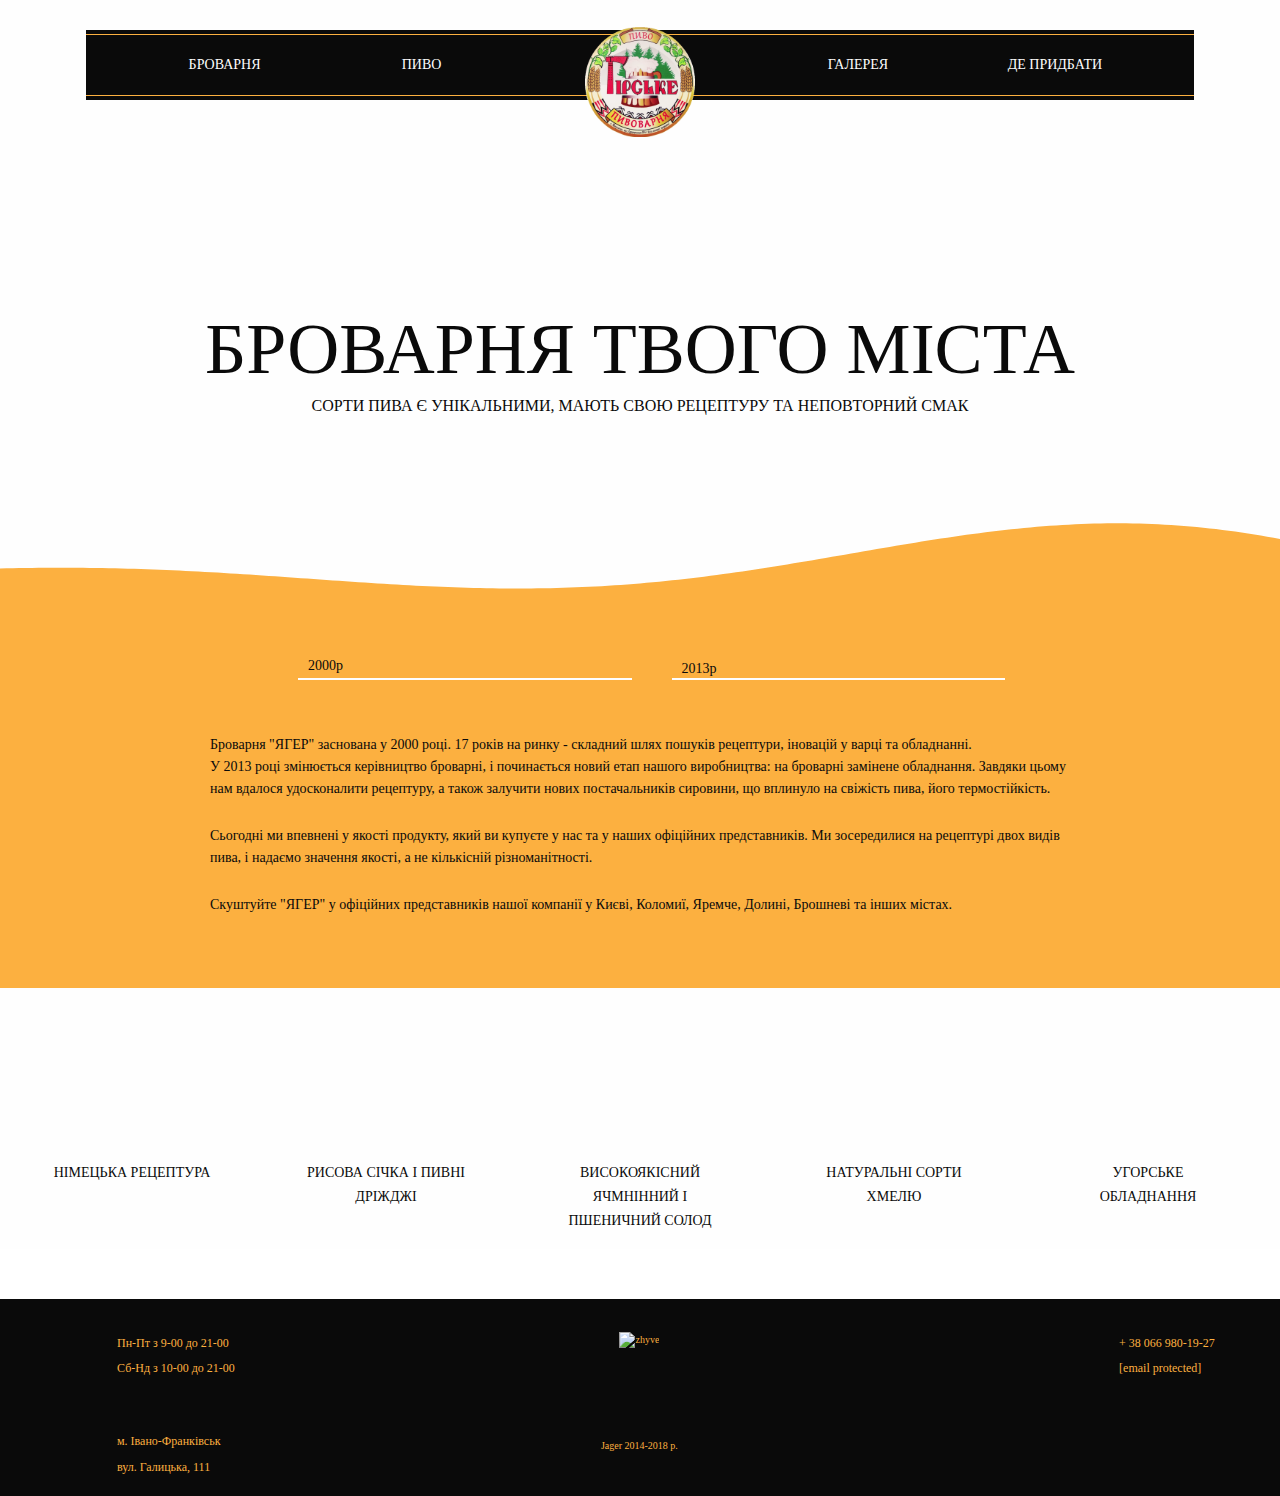
==== about.html @ 56105b65 "Small Updates" ====
<!doctype html>
<html lang="ua" prefix="og: http://ogp.me/ns#" class="no-js">
<head>
    <meta charset="utf-8">
    <meta http-equiv="x-ua-compatible" content="ie=edge">
    <meta name="viewport" content="width=device-width, initial-scale=1">
    <title>Головна - Гірське</title>

    <link rel="canonical" href="http://jager.if.ua/" />
    <meta property="og:locale" content="uk_UA" />
    <meta property="og:type" content="website" />
    <meta property="og:title" content="Головна - Jager - Франківське Живе" />
    <meta property="og:url" content="http://jager.if.ua/" />
    <meta property="og:site_name" content="Jager - Франківське Живе" />
    <meta name="twitter:card" content="summary" />
    <meta name="twitter:title" content="Головна - Jager - Франківське Живе" />

    <link rel='stylesheet' id='sage/css-css'  href='style.css' type='text/css' media='all' />

    <script type='text/javascript' src='jquery.js'></script>
    <script type='text/javascript' src='jquery-migrate.js'></script>
    <link rel='shortlink' href='http://jager.if.ua/' />
</head>
<body class="home page-template-default page">

<header>
    <div class=" main_row row">
        <a href="./index.html"><img class="logo" src="logo.png" alt="logo"></a>
        <div class="header__wrap ">
            <nav>
                <div class="button_block">
                    <div id="nav-toggle" >
                        <span></span>
                    </div>
                </div>
                <div class="left__nav">
                    <ul>
                        <li id="menu-item-22" class="menu-item menu-item-type-post_type menu-item-object-page menu-item-22">
                            <a href="index.html">Броварня</a></li>
                        <li id="menu-item-21" class="menu-item menu-item-type-post_type menu-item-object-page menu-item-21">
                            <a href="./about.html">Пиво</a></li>
                    </ul>
                </div>
                <div class="right__nav">
                    <ul>
                        <li id="menu-item-25" class="menu-item menu-item-type-post_type menu-item-object-page menu-item-25">
                            <a href="./gallery.html">Галерея</a></li>
                        <li id="menu-item-26" class="menu-item menu-item-type-post_type menu-item-object-page menu-item-26">
                            <a href="./contacts.html">Де придбати</a></li>
                    </ul>
                </div>
            </nav>
        </div>
    </div>
</header>

<main class="main">


    <section class="section_about">
        <div class="container_about">

            <div class="plaska">
                <i class="i_plashka_line-left" style="background-image: url(http://jager.if.ua/wp-content/themes/lionline/dist/images/vector/slide3/arrow_longtail.svg);"> </i>
                <i class="i_hop" style="background-image:url(http://jager.if.ua/wp-content/themes/lionline/dist/images/zhyve_black.svg);"></i>
                <i class="i_plashka_line-right" style="background-image: url(http://jager.if.ua/wp-content/themes/lionline/dist/images/vector/slide3/arrow_longtail.svg);"> </i>
            </div>
            <h1 class="title">Броварня твого міста</h1>
            <p class="title_desk">Сорти пива є унікальними, мають свою рецептуру та неповторний смак</p>
        </div>
        <div class="about_jager">

            <div class="bubbles_bg"></div>

            <div id="water_bg">
                <canvas class="waterwave-canvas"></canvas>
            </div>



            <div class="jager_content">
                <div class="timeline">
                    <i class="i_bow"  style="background-image:url(http://jager.if.ua/wp-content/themes/lionline/dist/images/vector/slide3/bow.svg);">
                        <span>2000p</span>
                    </i>
                    <i class="i_barrel"  style="background-image:url(http://jager.if.ua/wp-content/themes/lionline/dist/images/vector/slide3/barrel.svg);">
                        <span>2013p</span>
                    </i>
                    <i class="i_target"  style="background-image:url(http://jager.if.ua/wp-content/themes/lionline/dist/images/vector/slide3/target.svg);"></i>
                </div>
                <p>
                <p>Броварня "ЯГЕР" заснована у 2000 році. 17 років на ринку - складний шлях пошуків рецептури, іновацій у варці та обладнанні.<br />
                    У 2013 році змінюється керівництво броварні, і починається новий етап нашого виробництва: на броварні замінене обладнання. Завдяки цьому нам вдалося удосконалити рецептуру, а також залучити нових постачальників сировини, що вплинуло на свіжість пива, його термостійкість.</p>
                <p>Сьогодні ми впевнені у якості продукту, який ви купуєте у нас та у наших офіційних представників. Ми зосередилися на рецептурі двох видів пива, і надаємо значення якості, а не кількісній різноманітності. </p>
                <p>Скуштуйте "ЯГЕР" у офіційних представників нашої компанії у Києві, Коломиї, Яремче, Долині, Брошневі та інших містах. </p>
                </p>
            </div>

        </div>
        <div class="advantages">
            <div class="advantages_item">
                <i class="i_advantages" style="background-image: url(http://jager.if.ua/wp-content/themes/lionline/dist/images/vector/slide3/german.svg);"></i>
                <p>Німецька рецептура</p>
            </div>
            <div class="advantages_item">
                <i class="i_advantages" style="background-image: url(http://jager.if.ua/wp-content/themes/lionline/dist/images/vector/slide3/rise.svg);"></i>
                <p>Рисова січка і пивні дріжджі</p>
            </div>
            <div class="advantages_item">
                <i class="i_advantages" style="background-image: url(http://jager.if.ua/wp-content/themes/lionline/dist/images/vector/slide3/barley.svg);"></i>
                <p>Високоякісний ячмнінний і пшеничний солод</p>
            </div>
            <div class="advantages_item">
                <i class="i_advantages" style="background-image: url(http://jager.if.ua/wp-content/themes/lionline/dist/images/vector/slide3/hop2.svg);"></i>
                <p>Натуральні сорти хмелю</p>
            </div>
            <div class="advantages_item">
                <i class="i_advantages" style="background-image: url(http://jager.if.ua/wp-content/themes/lionline/dist/images/vector/slide3/jager_eq.svg);"></i>
                <p>Угорське обладнання</p>
            </div>
        </div>

    </section>

    <script>
        (function( $ ) {
            $.fn.waterwave = function( options ) {
                // DEFAULT OPTIONS
                var settings = $.extend({
                    parent : '',
                    color : '#000',
                    direction: 'up',
                    background: ''
                }, options );

                var waterwave = this;

                waterwave.init = function() {
                    var TAU = Math.PI * 2;
                    var density = 1;
                    var speed = 1;
                    var res = 0.005; // percentage of screen per x segment
                    var outerScale = 0.05 / density;
                    var inc = 0;
                    var c = waterwave[0];
                    var ctx = c.getContext('2d');
                    var grad = ctx.createLinearGradient(0, 0, 0, c.height * 4);
                    function onResize() {
                        if(options.direction == 'down') {
                            waterwave.attr({
                                width: jQuery(parent).width() + "px"
                            });
                        }
                        else {
                            waterwave.attr({
                                width: jQuery(waterwave).parent().width() + "px",
                                // height: jQuery(waterwave).parent().height() + "px"
                                height: jQuery('.jager_content').outerHeight() + "px"
                            });
                        }
                    }
                    onResize();
                    setTimeout(function() {
                        loop();
                    }, 500);
                    $(window).resize(onResize);

                    function loop() {
                        inc -= speed;
                        drawWave(options.color);
                        requestAnimationFrame(loop);
                    }


                    function drawBG(patternCanvas, w, h) {
                        var space = ctx.createPattern(patternCanvas, 'repeat');
                        ctx.fillStyle = space;
                        ctx.fillRect(0, 0, w, h);
                    }

                    function drawWave(color) {
                        var w = c.offsetWidth;
                        var h = c.offsetHeight;
                        var cx = w * 0.5;
                        var cy = h * 0.5;
                        ctx.clearRect(0, 0, w, h);
                        var segmentWidth = w * res;
                        if(options.background != '') {
                            var image = new Image();
                            image.src = options.background;
                            image.onload = function() {
                                // create an off-screen canvas
                                var patt = document.createElement('canvas');
                                // set the resized width and height
                                patt.width = w;
                                patt.height = h;
                                patt.getContext('2d').drawImage(this, 0, - 1 * (h / 4), patt.width, patt.height);
                                // pass the resized canvas to your createPattern
                                drawBG(patt, w , h);
                            };
                        }
                        else {
                            ctx.fillStyle = color;
                        }
                        ctx.beginPath();
                        ctx.moveTo(0, cy);
                        for (var i = 0, endi = 1 / res; i <= endi; i++) {
                            var _y = cy + Math.sin((i + inc) * TAU * res * density) * cy * Math.sin(i * TAU * res * density * outerScale);
                            var _x = i * segmentWidth;
                            ctx.lineTo(_x, _y);
                        }
                        if(options.direction == 'down') {
                            ctx.lineTo(w, 0);
                            ctx.lineTo(0, 0);
                        }
                        else {
                            ctx.lineTo(w, h);
                            ctx.lineTo(0, h);
                        }
                        ctx.closePath();
                        ctx.fill();
                    }
                };
                waterwave.init();
                return waterwave;
            };
        }( jQuery ));

        jQuery(".waterwave-canvas").waterwave({
            parent : '',
            color : '#fcb040',
            direction: 'up',
            background: ''
        });

        function bubles(count,container,item) {
            for (var i=0; i<=count; i++) {
                var moveVal = Math.ceil( Math.random()*50 );
                var posVal = Math.ceil( Math.random()*50 );
                var scaleVal = Math.ceil( Math.random()*10 );
                var shakeVal = Math.ceil( Math.random()*5 );
                jQuery("."+ container).append('<div class="move'+moveVal+' pos'+posVal+'"><div class="scale'+scaleVal+'"><div class=" ' + item +' '+ 'shake'+shakeVal+'"></div></div>');
            }
        }


        var items_in_bocal = 30;

        bubles(items_in_bocal,'bubbles_bg','about_buble_1');
        bubles(items_in_bocal,'bubbles_bg','about_buble_2');


    </script>
</main>

<footer>
    <div class="row main_row footer__row ">

        <div class="footer__part footer__part-left">
            <div class="footer__part_item">
                <i class="i_footer" style="background-image: url(http://jager.if.ua/wp-content/themes/lionline/dist/images/vector/footer/time.svg);"></i>
                <ul><li>Пн-Пт з 9-00 до 21-00</li><li>Сб-Нд з 10-00 до 21-00</li></ul>            </div>

            <div class="footer__part_item">
                <i class="i_footer" style="background-image: url(http://jager.if.ua/wp-content/themes/lionline/dist/images/vector/footer/adres.svg);"></i>
                <ul>
                    <ul><li>м. Івано-Франківськ</li><li>вул. Галицька, 111</li></ul>            </ul>
            </div>
        </div>


        <div class="footer__part footer__part-center">
            <ul>
                <li><img src="http://jager.if.ua/wp-content/themes/lionline/dist/images/zhyve.svg" alt="zhyve"></li>
                <li>Jager 2014-2018 р.</li>
            </ul>
        </div>

        <div class="footer__part footer__part-right">
            <div class="footer__part_item">
                <i class="i_footer" style="background-image: url(http://jager.if.ua/wp-content/themes/lionline/dist/images/vector/footer/contact.svg);"></i>
                <ul>
                    <li>+ 38 066 980-19-27</li>
                    <li><a href="/cdn-cgi/l/email-protection" class="__cf_email__" data-cfemail="71130314061403081b1016140331161c10181d5f121e1c">[email&#160;protected]</a></li>
                </ul>
            </div>
            <div class="footer__part_item">
                <ul class="social_list">
                    <!-- <li>
                        <a href="#">
                            <i class="i_social i_youtube" ></i>
                        </a>
                    </li>

                    <li>
                        <a href="#">
                            <i class="i_social i_pinterest"></i>
                        </a>
                    </li>

                    <li>
                        <a href="#">
                            <i class="i_social i_instagram" ></i>
                        </a>
                    </li>
                -->
                    <li>
                        <a href="https://www.facebook.com/jagerif/">
                            <i class="i_social i_facebook" ></i>
                        </a>
                    </li>

                    <!-- <li>
                        <a href="#">
                            <i class="i_social i_twitter"></i>
                        </a>
                    </li> -->
                </ul>
            </div>
        </div>
    </div>
</footer>
<script type='text/javascript' src='script.js'></script></body>
</html>
---- style.css ----
@charset "UTF-8";
.slick-slider {
    -khtml-user-select: none
}

.leaflet-image-layer,
.leaflet-layer,
.leaflet-marker-icon,
.leaflet-marker-shadow,
.leaflet-pane,
.leaflet-pane>canvas,
.leaflet-pane>svg,
.leaflet-tile,
.leaflet-tile-container,header .logo
.leaflet-zoom-box {
    position: absolute;
    left: 0;
    top: 0
}

.leaflet-container {
    overflow: hidden
}

.leaflet-marker-icon,
.leaflet-marker-shadow,
.leaflet-tile {
    -webkit-user-select: none;
    -moz-user-select: none;
    -ms-user-select: none;
    user-select: none;
    -webkit-user-drag: none
}

.leaflet-safari .leaflet-tile {
    image-rendering: -webkit-optimize-contrast
}

.leaflet-safari .leaflet-tile-container {
    width: 1600px;
    height: 1600px;
    -webkit-transform-origin: 0 0
}

.leaflet-marker-icon,
.leaflet-marker-shadow {
    display: block
}

.leaflet-container .leaflet-marker-pane img,
.leaflet-container .leaflet-overlay-pane svg,
.leaflet-container .leaflet-shadow-pane img,
.leaflet-container .leaflet-tile-pane img,
.leaflet-container img.leaflet-image-layer {
    max-width: none!important
}

.leaflet-container.leaflet-touch-zoom {
    -ms-touch-action: pan-x pan-y;
    touch-action: pan-x pan-y
}

.leaflet-container.leaflet-touch-drag {
    -ms-touch-action: pinch-zoom
}

.leaflet-container.leaflet-touch-drag.leaflet-touch-zoom {
    -ms-touch-action: none;
    touch-action: none
}

.leaflet-container {
    -webkit-tap-highlight-color: transparent
}

.leaflet-container a {
    -webkit-tap-highlight-color: rgba(51, 181, 229, .4)
}

.leaflet-tile {
    filter: inherit;
    visibility: hidden
}

.leaflet-tile-loaded {
    visibility: inherit
}

.leaflet-zoom-box {
    width: 0;
    height: 0;
    box-sizing: border-box;
    z-index: 800
}

.leaflet-overlay-pane svg {
    -moz-user-select: none
}

.leaflet-pane {
    z-index: 400
}

.leaflet-tile-pane {
    z-index: 200
}

.leaflet-overlay-pane {
    z-index: 400
}

.leaflet-shadow-pane {
    z-index: 500
}

.leaflet-marker-pane {
    z-index: 600
}

.leaflet-tooltip-pane {
    z-index: 650
}

.leaflet-popup-pane {
    z-index: 700
}

.leaflet-map-pane canvas {
    z-index: 100
}

.leaflet-map-pane svg {
    z-index: 200
}

.leaflet-vml-shape {
    width: 1px;
    height: 1px
}

.lvml {
    behavior: url(#default#VML);
    display: inline-block;
    position: absolute
}

.leaflet-control {
    position: relative;
    z-index: 800;
    pointer-events: visiblePainted;
    pointer-events: auto
}

.leaflet-bottom,
.leaflet-top {
    position: absolute;
    z-index: 1000;
    pointer-events: none
}

.leaflet-top {
    top: 0
}

.leaflet-right {
    right: 0
}

.leaflet-bottom {
    bottom: 0
}

.leaflet-left {
    left: 0
}

.leaflet-control {
    float: left;
    clear: both
}

.leaflet-right .leaflet-control {
    float: right
}

.leaflet-top .leaflet-control {
    margin-top: 10px
}

.leaflet-bottom .leaflet-control {
    margin-bottom: 10px
}

.leaflet-left .leaflet-control {
    margin-left: 10px
}

.leaflet-right .leaflet-control {
    margin-right: 10px
}

.leaflet-fade-anim .leaflet-tile {
    will-change: opacity
}

.leaflet-fade-anim .leaflet-popup {
    opacity: 0;
    transition: opacity .2s linear
}

.leaflet-fade-anim .leaflet-map-pane .leaflet-popup {
    opacity: 1
}

.leaflet-zoom-animated {
    -webkit-transform-origin: 0 0;
    transform-origin: 0 0
}

.leaflet-zoom-anim .leaflet-zoom-animated {
    will-change: transform;
    transition: transform .25s cubic-bezier(0, 0, .25, 1)
}

.leaflet-pan-anim .leaflet-tile,
.leaflet-zoom-anim .leaflet-tile {
    transition: none
}

.leaflet-zoom-anim .leaflet-zoom-hide {
    visibility: hidden
}

.leaflet-interactive {
    cursor: pointer
}

.leaflet-grab {
    cursor: -moz-grab
}

.leaflet-crosshair,
.leaflet-crosshair .leaflet-interactive {
    cursor: crosshair
}

.leaflet-control,
.leaflet-popup-pane {
    cursor: auto
}

.leaflet-dragging .leaflet-grab,
.leaflet-dragging .leaflet-grab .leaflet-interactive,
.leaflet-dragging .leaflet-marker-draggable {
    cursor: move;
    cursor: -moz-grabbing
}

.leaflet-image-layer,
.leaflet-marker-icon,
.leaflet-marker-shadow,
.leaflet-pane>svg path,
.leaflet-tile-container {
    pointer-events: none
}

.leaflet-image-layer.leaflet-interactive,
.leaflet-marker-icon.leaflet-interactive,
.leaflet-pane>svg path.leaflet-interactive {
    pointer-events: visiblePainted;
    pointer-events: auto
}

.leaflet-container {
    background: #ddd;
    outline: 0
}

.leaflet-container a {
    color: #0078a8
}

.leaflet-container a.leaflet-active {
    outline: 2px solid orange
}

.leaflet-zoom-box {
    border: 2px dotted #38f;
    background: hsla(0, 0%, 100%, .5)
}

.leaflet-container {
    font: 12px/1.5 Helvetica Neue, Arial, Helvetica, sans-serif
}

.leaflet-bar {
    box-shadow: 0 1px 5px rgba(0, 0, 0, .65);
    border-radius: 4px
}

.leaflet-bar a,
.leaflet-bar a:hover {
    background-color: #fff;
    border-bottom: 1px solid #ccc;
    width: 26px;
    height: 26px;
    line-height: 26px;
    display: block;
    text-align: center;
    text-decoration: none;
    color: #000
}

.leaflet-bar a,
.leaflet-control-layers-toggle {
    background-position: 50% 50%;
    background-repeat: no-repeat;
    display: block
}

.leaflet-bar a:hover {
    background-color: #f4f4f4
}

.leaflet-bar a:first-child {
    border-top-left-radius: 4px;
    border-top-right-radius: 4px
}

.leaflet-bar a:last-child {
    border-bottom-left-radius: 4px;
    border-bottom-right-radius: 4px;
    border-bottom: none
}

.leaflet-bar a.leaflet-disabled {
    cursor: default;
    background-color: #f4f4f4;
    color: #bbb
}

.leaflet-touch .leaflet-bar a {
    width: 30px;
    height: 30px;
    line-height: 30px
}

.leaflet-touch .leaflet-bar a:first-child {
    border-top-left-radius: 2px;
    border-top-right-radius: 2px
}

.leaflet-touch .leaflet-bar a:last-child {
    border-bottom-left-radius: 2px;
    border-bottom-right-radius: 2px
}

.leaflet-control-zoom-in,
.leaflet-control-zoom-out {
    font: 700 18px Lucida Console, Monaco, monospace;
    text-indent: 1px
}

.leaflet-touch .leaflet-control-zoom-in,
.leaflet-touch .leaflet-control-zoom-out {
    font-size: 22px
}

.leaflet-control-layers {
    box-shadow: 0 1px 5px rgba(0, 0, 0, .4);
    background: #fff;
    border-radius: 5px
}

.leaflet-control-layers-toggle {
    background-image: url(images/layers.png);
    width: 36px;
    height: 36px
}

.leaflet-retina .leaflet-control-layers-toggle {
    background-image: url(images/layers-2x.png);
    background-size: 26px 26px
}

.leaflet-touch .leaflet-control-layers-toggle {
    width: 44px;
    height: 44px
}

.leaflet-control-layers-expanded .leaflet-control-layers-toggle,
.leaflet-control-layers .leaflet-control-layers-list {
    display: none
}

.leaflet-control-layers-expanded .leaflet-control-layers-list {
    display: block;
    position: relative
}

.leaflet-control-layers-expanded {
    padding: 6px 10px 6px 6px;
    color: #333;
    background: #fff
}

.leaflet-control-layers-scrollbar {
    overflow-y: scroll;
    overflow-x: hidden;
    padding-right: 5px
}

.leaflet-control-layers-selector {
    margin-top: 2px;
    position: relative;
    top: 1px
}

.leaflet-control-layers label {
    display: block
}

.leaflet-control-layers-separator {
    height: 0;
    border-top: 1px solid #ddd;
    margin: 5px -10px 5px -6px
}

.leaflet-default-icon-path {
    background-image: url(images/marker-icon.png)
}

.leaflet-container .leaflet-control-attribution {
    background: #fff;
    background: hsla(0, 0%, 100%, .7);
    margin: 0
}

.leaflet-control-attribution,
.leaflet-control-scale-line {
    padding: 0 5px;
    color: #333
}

.leaflet-control-attribution a {
    text-decoration: none
}

.leaflet-control-attribution a:hover {
    text-decoration: underline
}

.leaflet-container .leaflet-control-attribution,
.leaflet-container .leaflet-control-scale {
    font-size: 11px
}

.leaflet-left .leaflet-control-scale {
    margin-left: 5px
}

.leaflet-bottom .leaflet-control-scale {
    margin-bottom: 5px
}

.leaflet-control-scale-line {
    border: 2px solid #777;
    border-top: none;
    line-height: 1.1;
    padding: 2px 5px 1px;
    font-size: 11px;
    white-space: nowrap;
    overflow: hidden;
    box-sizing: border-box;
    background: #fff;
    background: hsla(0, 0%, 100%, .5)
}

.leaflet-control-scale-line:not(:first-child) {
    border-top: 2px solid #777;
    border-bottom: none;
    margin-top: -2px
}

.leaflet-control-scale-line:not(:first-child):not(:last-child) {
    border-bottom: 2px solid #777
}

.leaflet-touch .leaflet-bar,
.leaflet-touch .leaflet-control-attribution,
.leaflet-touch .leaflet-control-layers {
    box-shadow: none
}

.leaflet-touch .leaflet-bar,
.leaflet-touch .leaflet-control-layers {
    border: 2px solid rgba(0, 0, 0, .2);
    background-clip: padding-box
}

.leaflet-popup {
    position: absolute;
    text-align: center;
    margin-bottom: 20px
}

.leaflet-popup-content-wrapper {
    padding: 1px;
    text-align: left;
    border-radius: 12px
}

.leaflet-popup-content {
    margin: 13px 19px;
    line-height: 1.4
}

.leaflet-popup-content p {
    margin: 18px 0
}

.leaflet-popup-tip-container {
    width: 40px;
    height: 20px;
    position: absolute;
    left: 50%;
    margin-left: -20px;
    overflow: hidden;
    pointer-events: none
}

.leaflet-popup-tip {
    width: 17px;
    height: 17px;
    padding: 1px;
    margin: -10px auto 0;
    -webkit-transform: rotate(45deg);
    transform: rotate(45deg)
}

.leaflet-popup-content-wrapper,
.leaflet-popup-tip {
    background: #fff;
    color: #333;
    box-shadow: 0 3px 14px rgba(0, 0, 0, .4)
}

.leaflet-container a.leaflet-popup-close-button {
    position: absolute;
    top: 0;
    right: 0;
    padding: 4px 4px 0 0;
    border: none;
    text-align: center;
    width: 18px;
    height: 14px;
    font: 16px/14px Tahoma, Verdana, sans-serif;
    color: #c3c3c3;
    text-decoration: none;
    font-weight: 700;
    background: transparent
}

.leaflet-container a.leaflet-popup-close-button:hover {
    color: #999
}

.leaflet-popup-scrolled {
    overflow: auto;
    border-bottom: 1px solid #ddd;
    border-top: 1px solid #ddd
}

.leaflet-oldie .leaflet-popup-content-wrapper {
    zoom: 1
}

.leaflet-oldie .leaflet-popup-tip {
    width: 24px;
    margin: 0 auto;
    -ms-filter: "progid:DXImageTransform.Microsoft.Matrix(M11=0.70710678, M12=0.70710678, M21=-0.70710678, M22=0.70710678)";
    filter: progid: DXImageTransform.Microsoft.Matrix(M11=0.70710678, M12=0.70710678, M21=-0.70710678, M22=0.70710678)
}

.leaflet-oldie .leaflet-popup-tip-container {
    margin-top: -1px
}

.leaflet-oldie .leaflet-control-layers,
.leaflet-oldie .leaflet-control-zoom,
.leaflet-oldie .leaflet-popup-content-wrapper,
.leaflet-oldie .leaflet-popup-tip {
    border: 1px solid #999
}

.leaflet-div-icon {
    background: #fff;
    border: 1px solid #666
}

.leaflet-tooltip {
    position: absolute;
    padding: 6px;
    background-color: #fff;
    border: 1px solid #fff;
    border-radius: 3px;
    color: #222;
    white-space: nowrap;
    -webkit-user-select: none;
    -moz-user-select: none;
    -ms-user-select: none;
    user-select: none;
    pointer-events: none;
    box-shadow: 0 1px 3px rgba(0, 0, 0, .4)
}

.leaflet-tooltip.leaflet-clickable {
    cursor: pointer;
    pointer-events: auto
}

.leaflet-tooltip-bottom:before,
.leaflet-tooltip-left:before,
.leaflet-tooltip-right:before,
.leaflet-tooltip-top:before {
    position: absolute;
    pointer-events: none;
    border: 6px solid transparent;
    background: transparent;
    content: ""
}

.leaflet-tooltip-bottom {
    margin-top: 6px
}

.leaflet-tooltip-top {
    margin-top: -6px
}

.leaflet-tooltip-bottom:before,
.leaflet-tooltip-top:before {
    left: 50%;
    margin-left: -6px
}

.leaflet-tooltip-top:before {
    bottom: 0;
    margin-bottom: -12px;
    border-top-color: #fff
}

.leaflet-tooltip-bottom:before {
    top: 0;
    margin-top: -12px;
    margin-left: -6px;
    border-bottom-color: #fff
}

.leaflet-tooltip-left {
    margin-left: -6px
}

.leaflet-tooltip-right {
    margin-left: 6px
}

.leaflet-tooltip-left:before,
.leaflet-tooltip-right:before {
    top: 50%;
    margin-top: -6px
}

.leaflet-tooltip-left:before {
    right: 0;
    margin-right: -12px;
    border-left-color: #fff
}

.leaflet-tooltip-right:before {
    left: 0;
    margin-left: -12px;
    border-right-color: #fff
}

@font-face {
    font-family: BitterRegular;
    font-style: normal;
    font-weight: 400
}

@font-face {
    font-family: BitterBold;
    src: url(../fonts/Bitter-Bold.otf);
    font-style: normal;
    font-weight: 400
}

@font-face {
    font-family: BitterItalic;
    src: url(../fonts/Bitter-italic.otf);
    font-style: normal;
    font-weight: 400
}

@font-face {
    font-family: BitterBoldItalic;
    src: url(../fonts/Bitter-Bolditalic.otf);
    font-style: normal;
    font-weight: 400
}

.slick-slider {
    box-sizing: border-box;
    -webkit-touch-callout: none;
    -webkit-user-select: none;
    -moz-user-select: none;
    -ms-user-select: none;
    user-select: none;
    -ms-touch-action: pan-y;
    touch-action: pan-y;
    -webkit-tap-highlight-color: transparent
}

.slick-list,
.slick-slider {
    position: relative;
    display: block
}

.slick-list {
    overflow: hidden;
    margin: 0;
    padding: 0
}

.slick-list:focus {
    outline: none
}

.slick-list.dragging {
    cursor: pointer;
    cursor: hand
}

.slick-slider .slick-list,
.slick-slider .slick-track {
    -webkit-transform: translateZ(0);
    transform: translateZ(0)
}

.slick-track {
    position: relative;
    left: 0;
    top: 0;
    display: block;
    margin-left: auto;
    margin-right: auto
}

.slick-track:after,
.slick-track:before {
    content: "";
    display: table
}

.slick-track:after {
    clear: both
}

.slick-loading .slick-track {
    visibility: hidden
}

.slick-slide {
    float: left;
    height: 100%;
    min-height: 1px;
    display: none
}

[dir=rtl] .slick-slide {
    float: right
}

.slick-slide img {
    display: block
}

.slick-slide.slick-loading img {
    display: none
}

.slick-slide.dragging img {
    pointer-events: none
}

.slick-initialized .slick-slide {
    display: block
}

.slick-loading .slick-slide {
    visibility: hidden
}

.slick-vertical .slick-slide {
    display: block;
    height: auto;
    border: 1px solid transparent
}

.slick-arrow.slick-hidden {
    display: none
}


/*! normalize.css v3.0.3 | MIT License | github.com/necolas/normalize.css */

html {
    font-family: sans-serif;
    -ms-text-size-adjust: 100%;
    -webkit-text-size-adjust: 100%
}

article,
aside,
details,
figcaption,
figure,
footer,
header,
hgroup,
main,
menu,
nav,
section,
summary {
    display: block
}

audio,
canvas,
progress,
video {
    display: inline-block;
    vertical-align: baseline
}

audio:not([controls]) {
    display: none;
    height: 0
}

[hidden],
template {
    display: none
}

a {
    background-color: transparent
}

a:active,
a:hover {
    outline: 0
}

abbr[title] {
    border-bottom: 1px dotted
}

dfn {
    font-style: italic
}

h1 {
    font-size: 2em;
    margin: .67em 0
}

mark {
    background: #ff0;
    color: #000
}

sub,
sup {
    font-size: 75%;
    line-height: 0;
    position: relative;
    vertical-align: baseline
}

sup {
    top: -.5em
}

sub {
    bottom: -.25em
}

img {
    border: 0
}

svg:not(:root) {
    overflow: hidden
}

figure {
    margin: 1em 40px
}

hr {
    box-sizing: content-box
}

pre {
    overflow: auto
}

code,
kbd,
pre,
samp {
    font-family: monospace, monospace;
    font-size: 1em
}

button,
input,
optgroup,
select,
textarea {
    color: inherit;
    font: inherit;
    margin: 0
}

button {
    overflow: visible
}

button,
select {
    text-transform: none
}

button,
html input[type=button],
input[type=reset],
input[type=submit] {
    -webkit-appearance: button;
    cursor: pointer
}

button[disabled],
html input[disabled] {
    cursor: not-allowed
}

button::-moz-focus-inner,
input::-moz-focus-inner {
    border: 0;
    padding: 0
}

input {
    line-height: normal
}

input[type=checkbox],
input[type=radio] {
    box-sizing: border-box;
    padding: 0
}

input[type=number]::-webkit-inner-spin-button,
input[type=number]::-webkit-outer-spin-button {
    height: auto
}

input[type=search] {
    -webkit-appearance: textfield;
    box-sizing: content-box
}

input[type=search]::-webkit-search-cancel-button,
input[type=search]::-webkit-search-decoration {
    -webkit-appearance: none
}

legend {
    border: 0;
    padding: 0
}

textarea {
    overflow: auto
}

optgroup {
    font-weight: 700
}

table {
    border-collapse: collapse;
    border-spacing: 0
}

td,
th {
    padding: 0
}

.foundation-mq {
    font-family: "small=0em&medium=40em&large=64em&xlarge=75em&xxlarge=90em"
}

html {
    font-size: 100%;
    box-sizing: border-box
}

*,
:after,
:before {
    box-sizing: inherit
}

body {
    padding: 0;
    margin: 0;
    font-family: Helvetica Neue, Helvetica, Roboto, Arial, sans-serif;
    font-weight: 400;
    line-height: 1.5;
    color: #000;
    background: #fff;
    -webkit-font-smoothing: antialiased;
    -moz-osx-font-smoothing: grayscale
}

img {
    max-width: 100%;
    height: auto;
    -ms-interpolation-mode: bicubic;
    display: inline-block;
    vertical-align: middle
}

textarea {
    height: auto;
    min-height: 50px;
    border-radius: 0
}

select {
    width: 100%
}

#map_canvas embed,
#map_canvas img,
#map_canvas object,
.map_canvas embed,
.map_canvas img,
.map_canvas object,
.mqa-display embed,
.mqa-display img,
.mqa-display object {
    max-width: none!important
}

button {
    -webkit-appearance: none;
    -moz-appearance: none;
    background: transparent;
    padding: 0;
    border: 0;
    border-radius: 0;
    line-height: 1
}

[data-whatinput=mouse] button {
    outline: 0
}

.is-visible {
    display: block!important
}

.is-hidden {
    display: none!important
}

.row {
    max-width: 75rem;
    margin-left: auto;
    margin-right: auto
}

.row:after,
.row:before {
    content: " ";
    display: table
}

.row:after {
    clear: both
}

.row.collapse>.column,
.row.collapse>.columns {
    padding-left: 0;
    padding-right: 0
}

.row .row {
    max-width: none;
    margin-left: -.625rem;
    margin-right: -.625rem
}

@media screen and (min-width:40em) {
    .row .row {
        margin-left: -.9375rem;
        margin-right: -.9375rem
    }
}

.row .row.collapse {
    margin-left: 0;
    margin-right: 0
}

.row.expanded {
    max-width: none
}

.row.expanded .row {
    margin-left: auto;
    margin-right: auto
}

.column,
.columns {
    width: 100%;
    float: left;
    padding-left: .625rem;
    padding-right: .625rem
}

@media screen and (min-width:40em) {
    .column,
    .columns {
        padding-left: .9375rem;
        padding-right: .9375rem
    }
}

.column:last-child:not(:first-child),
.columns:last-child:not(:first-child) {
    float: right
}

.column.end:last-child:last-child,
.end.columns:last-child:last-child {
    float: left
}

.column.row.row,
.row.row.columns {
    float: none
}

.row .column.row.row,
.row .row.row.columns {
    padding-left: 0;
    padding-right: 0;
    margin-left: 0;
    margin-right: 0
}

.small-1 {
    width: 8.3333333333%
}

.small-push-1 {
    position: relative;
    left: 8.3333333333%
}

.small-pull-1 {
    position: relative;
    left: -8.3333333333%
}

.small-offset-0 {
    margin-left: 0
}

.small-2 {
    width: 16.6666666667%
}

.small-push-2 {
    position: relative;
    left: 16.6666666667%
}

.small-pull-2 {
    position: relative;
    left: -16.6666666667%
}

.small-offset-1 {
    margin-left: 8.3333333333%
}

.small-3 {
    width: 25%
}

.small-push-3 {
    position: relative;
    left: 25%
}

.small-pull-3 {
    position: relative;
    left: -25%
}

.small-offset-2 {
    margin-left: 16.6666666667%
}

.small-4 {
    width: 33.3333333333%
}

.small-push-4 {
    position: relative;
    left: 33.3333333333%
}

.small-pull-4 {
    position: relative;
    left: -33.3333333333%
}

.small-offset-3 {
    margin-left: 25%
}

.small-5 {
    width: 41.6666666667%
}

.small-push-5 {
    position: relative;
    left: 41.6666666667%
}

.small-pull-5 {
    position: relative;
    left: -41.6666666667%
}

.small-offset-4 {
    margin-left: 33.3333333333%
}

.small-6 {
    width: 50%
}

.small-push-6 {
    position: relative;
    left: 50%
}

.small-pull-6 {
    position: relative;
    left: -50%
}

.small-offset-5 {
    margin-left: 41.6666666667%
}

.small-7 {
    width: 58.3333333333%
}

.small-push-7 {
    position: relative;
    left: 58.3333333333%
}

.small-pull-7 {
    position: relative;
    left: -58.3333333333%
}

.small-offset-6 {
    margin-left: 50%
}

.small-8 {
    width: 66.6666666667%
}

.small-push-8 {
    position: relative;
    left: 66.6666666667%
}

.small-pull-8 {
    position: relative;
    left: -66.6666666667%
}

.small-offset-7 {
    margin-left: 58.3333333333%
}

.small-9 {
    width: 75%
}

.small-push-9 {
    position: relative;
    left: 75%
}

.small-pull-9 {
    position: relative;
    left: -75%
}

.small-offset-8 {
    margin-left: 66.6666666667%
}

.small-10 {
    width: 83.3333333333%
}

.small-push-10 {
    position: relative;
    left: 83.3333333333%
}

.small-pull-10 {
    position: relative;
    left: -83.3333333333%
}

.small-offset-9 {
    margin-left: 75%
}

.small-11 {
    width: 91.6666666667%
}

.small-push-11 {
    position: relative;
    left: 91.6666666667%
}

.small-pull-11 {
    position: relative;
    left: -91.6666666667%
}

.small-offset-10 {
    margin-left: 83.3333333333%
}

.small-12 {
    width: 100%
}

.small-offset-11 {
    margin-left: 91.6666666667%
}

.small-up-1>.column,
.small-up-1>.columns {
    width: 100%;
    float: left
}

.small-up-1>.column:nth-of-type(1n),
.small-up-1>.columns:nth-of-type(1n) {
    clear: none
}

.small-up-1>.column:nth-of-type(1n+1),
.small-up-1>.columns:nth-of-type(1n+1) {
    clear: both
}

.small-up-1>.column:last-child,
.small-up-1>.columns:last-child {
    float: left
}

.small-up-2>.column,
.small-up-2>.columns {
    width: 50%;
    float: left
}

.small-up-2>.column:nth-of-type(1n),
.small-up-2>.columns:nth-of-type(1n) {
    clear: none
}

.small-up-2>.column:nth-of-type(odd),
.small-up-2>.columns:nth-of-type(odd) {
    clear: both
}

.small-up-2>.column:last-child,
.small-up-2>.columns:last-child {
    float: left
}

.small-up-3>.column,
.small-up-3>.columns {
    width: 33.3333333333%;
    float: left
}

.small-up-3>.column:nth-of-type(1n),
.small-up-3>.columns:nth-of-type(1n) {
    clear: none
}

.small-up-3>.column:nth-of-type(3n+1),
.small-up-3>.columns:nth-of-type(3n+1) {
    clear: both
}

.small-up-3>.column:last-child,
.small-up-3>.columns:last-child {
    float: left
}

.small-up-4>.column,
.small-up-4>.columns {
    width: 25%;
    float: left
}

.small-up-4>.column:nth-of-type(1n),
.small-up-4>.columns:nth-of-type(1n) {
    clear: none
}

.small-up-4>.column:nth-of-type(4n+1),
.small-up-4>.columns:nth-of-type(4n+1) {
    clear: both
}

.small-up-4>.column:last-child,
.small-up-4>.columns:last-child {
    float: left
}

.small-up-5>.column,
.small-up-5>.columns {
    width: 20%;
    float: left
}

.small-up-5>.column:nth-of-type(1n),
.small-up-5>.columns:nth-of-type(1n) {
    clear: none
}

.small-up-5>.column:nth-of-type(5n+1),
.small-up-5>.columns:nth-of-type(5n+1) {
    clear: both
}

.small-up-5>.column:last-child,
.small-up-5>.columns:last-child {
    float: left
}

.small-up-6>.column,
.small-up-6>.columns {
    width: 16.6666666667%;
    float: left
}

.small-up-6>.column:nth-of-type(1n),
.small-up-6>.columns:nth-of-type(1n) {
    clear: none
}

.small-up-6>.column:nth-of-type(6n+1),
.small-up-6>.columns:nth-of-type(6n+1) {
    clear: both
}

.small-up-6>.column:last-child,
.small-up-6>.columns:last-child {
    float: left
}

.small-up-7>.column,
.small-up-7>.columns {
    width: 14.2857142857%;
    float: left
}

.small-up-7>.column:nth-of-type(1n),
.small-up-7>.columns:nth-of-type(1n) {
    clear: none
}

.small-up-7>.column:nth-of-type(7n+1),
.small-up-7>.columns:nth-of-type(7n+1) {
    clear: both
}

.small-up-7>.column:last-child,
.small-up-7>.columns:last-child {
    float: left
}

.small-up-8>.column,
.small-up-8>.columns {
    width: 12.5%;
    float: left
}

.small-up-8>.column:nth-of-type(1n),
.small-up-8>.columns:nth-of-type(1n) {
    clear: none
}

.small-up-8>.column:nth-of-type(8n+1),
.small-up-8>.columns:nth-of-type(8n+1) {
    clear: both
}

.small-up-8>.column:last-child,
.small-up-8>.columns:last-child {
    float: left
}

.small-collapse>.column,
.small-collapse>.columns {
    padding-left: 0;
    padding-right: 0
}

.expanded.row .small-collapse.row,
.small-collapse .row {
    margin-left: 0;
    margin-right: 0
}

.small-uncollapse>.column,
.small-uncollapse>.columns {
    padding-left: .625rem;
    padding-right: .625rem
}

.small-centered {
    float: none;
    margin-left: auto;
    margin-right: auto
}

.small-pull-0,
.small-push-0,
.small-uncentered {
    position: static;
    margin-left: 0;
    margin-right: 0;
    float: left
}

@media screen and (min-width:40em) {
    .medium-1 {
        width: 8.3333333333%
    }
    .medium-push-1 {
        position: relative;
        left: 8.3333333333%
    }
    .medium-pull-1 {
        position: relative;
        left: -8.3333333333%
    }
    .medium-offset-0 {
        margin-left: 0
    }
    .medium-2 {
        width: 16.6666666667%
    }
    .medium-push-2 {
        position: relative;
        left: 16.6666666667%
    }
    .medium-pull-2 {
        position: relative;
        left: -16.6666666667%
    }
    .medium-offset-1 {
        margin-left: 8.3333333333%
    }
    .medium-3 {
        width: 25%
    }
    .medium-push-3 {
        position: relative;
        left: 25%
    }
    .medium-pull-3 {
        position: relative;
        left: -25%
    }
    .medium-offset-2 {
        margin-left: 16.6666666667%
    }
    .medium-4 {
        width: 33.3333333333%
    }
    .medium-push-4 {
        position: relative;
        left: 33.3333333333%
    }
    .medium-pull-4 {
        position: relative;
        left: -33.3333333333%
    }
    .medium-offset-3 {
        margin-left: 25%
    }
    .medium-5 {
        width: 41.6666666667%
    }
    .medium-push-5 {
        position: relative;
        left: 41.6666666667%
    }
    .medium-pull-5 {
        position: relative;
        left: -41.6666666667%
    }
    .medium-offset-4 {
        margin-left: 33.3333333333%
    }
    .medium-6 {
        width: 50%
    }
    .medium-push-6 {
        position: relative;
        left: 50%
    }
    .medium-pull-6 {
        position: relative;
        left: -50%
    }
    .medium-offset-5 {
        margin-left: 41.6666666667%
    }
    .medium-7 {
        width: 58.3333333333%
    }
    .medium-push-7 {
        position: relative;
        left: 58.3333333333%
    }
    .medium-pull-7 {
        position: relative;
        left: -58.3333333333%
    }
    .medium-offset-6 {
        margin-left: 50%
    }
    .medium-8 {
        width: 66.6666666667%
    }
    .medium-push-8 {
        position: relative;
        left: 66.6666666667%
    }
    .medium-pull-8 {
        position: relative;
        left: -66.6666666667%
    }
    .medium-offset-7 {
        margin-left: 58.3333333333%
    }
    .medium-9 {
        width: 75%
    }
    .medium-push-9 {
        position: relative;
        left: 75%
    }
    .medium-pull-9 {
        position: relative;
        left: -75%
    }
    .medium-offset-8 {
        margin-left: 66.6666666667%
    }
    .medium-10 {
        width: 83.3333333333%
    }
    .medium-push-10 {
        position: relative;
        left: 83.3333333333%
    }
    .medium-pull-10 {
        position: relative;
        left: -83.3333333333%
    }
    .medium-offset-9 {
        margin-left: 75%
    }
    .medium-11 {
        width: 91.6666666667%
    }
    .medium-push-11 {
        position: relative;
        left: 91.6666666667%
    }
    .medium-pull-11 {
        position: relative;
        left: -91.6666666667%
    }
    .medium-offset-10 {
        margin-left: 83.3333333333%
    }
    .medium-12 {
        width: 100%
    }
    .medium-offset-11 {
        margin-left: 91.6666666667%
    }
    .medium-up-1>.column,
    .medium-up-1>.columns {
        width: 100%;
        float: left
    }
    .medium-up-1>.column:nth-of-type(1n),
    .medium-up-1>.columns:nth-of-type(1n) {
        clear: none
    }
    .medium-up-1>.column:nth-of-type(1n+1),
    .medium-up-1>.columns:nth-of-type(1n+1) {
        clear: both
    }
    .medium-up-1>.column:last-child,
    .medium-up-1>.columns:last-child {
        float: left
    }
    .medium-up-2>.column,
    .medium-up-2>.columns {
        width: 50%;
        float: left
    }
    .medium-up-2>.column:nth-of-type(1n),
    .medium-up-2>.columns:nth-of-type(1n) {
        clear: none
    }
    .medium-up-2>.column:nth-of-type(odd),
    .medium-up-2>.columns:nth-of-type(odd) {
        clear: both
    }
    .medium-up-2>.column:last-child,
    .medium-up-2>.columns:last-child {
        float: left
    }
    .medium-up-3>.column,
    .medium-up-3>.columns {
        width: 33.3333333333%;
        float: left
    }
    .medium-up-3>.column:nth-of-type(1n),
    .medium-up-3>.columns:nth-of-type(1n) {
        clear: none
    }
    .medium-up-3>.column:nth-of-type(3n+1),
    .medium-up-3>.columns:nth-of-type(3n+1) {
        clear: both
    }
    .medium-up-3>.column:last-child,
    .medium-up-3>.columns:last-child {
        float: left
    }
    .medium-up-4>.column,
    .medium-up-4>.columns {
        width: 25%;
        float: left
    }
    .medium-up-4>.column:nth-of-type(1n),
    .medium-up-4>.columns:nth-of-type(1n) {
        clear: none
    }
    .medium-up-4>.column:nth-of-type(4n+1),
    .medium-up-4>.columns:nth-of-type(4n+1) {
        clear: both
    }
    .medium-up-4>.column:last-child,
    .medium-up-4>.columns:last-child {
        float: left
    }
    .medium-up-5>.column,
    .medium-up-5>.columns {
        width: 20%;
        float: left
    }
    .medium-up-5>.column:nth-of-type(1n),
    .medium-up-5>.columns:nth-of-type(1n) {
        clear: none
    }
    .medium-up-5>.column:nth-of-type(5n+1),
    .medium-up-5>.columns:nth-of-type(5n+1) {
        clear: both
    }
    .medium-up-5>.column:last-child,
    .medium-up-5>.columns:last-child {
        float: left
    }
    .medium-up-6>.column,
    .medium-up-6>.columns {
        width: 16.6666666667%;
        float: left
    }
    .medium-up-6>.column:nth-of-type(1n),
    .medium-up-6>.columns:nth-of-type(1n) {
        clear: none
    }
    .medium-up-6>.column:nth-of-type(6n+1),
    .medium-up-6>.columns:nth-of-type(6n+1) {
        clear: both
    }
    .medium-up-6>.column:last-child,
    .medium-up-6>.columns:last-child {
        float: left
    }
    .medium-up-7>.column,
    .medium-up-7>.columns {
        width: 14.2857142857%;
        float: left
    }
    .medium-up-7>.column:nth-of-type(1n),
    .medium-up-7>.columns:nth-of-type(1n) {
        clear: none
    }
    .medium-up-7>.column:nth-of-type(7n+1),
    .medium-up-7>.columns:nth-of-type(7n+1) {
        clear: both
    }
    .medium-up-7>.column:last-child,
    .medium-up-7>.columns:last-child {
        float: left
    }
    .medium-up-8>.column,
    .medium-up-8>.columns {
        width: 12.5%;
        float: left
    }
    .medium-up-8>.column:nth-of-type(1n),
    .medium-up-8>.columns:nth-of-type(1n) {
        clear: none
    }
    .medium-up-8>.column:nth-of-type(8n+1),
    .medium-up-8>.columns:nth-of-type(8n+1) {
        clear: both
    }
    .medium-up-8>.column:last-child,
    .medium-up-8>.columns:last-child {
        float: left
    }
    .medium-collapse>.column,
    .medium-collapse>.columns {
        padding-left: 0;
        padding-right: 0
    }
    .expanded.row .medium-collapse.row,
    .medium-collapse .row {
        margin-left: 0;
        margin-right: 0
    }
    .medium-uncollapse>.column,
    .medium-uncollapse>.columns {
        padding-left: .9375rem;
        padding-right: .9375rem
    }
    .medium-centered {
        float: none;
        margin-left: auto;
        margin-right: auto
    }
    .medium-pull-0,
    .medium-push-0,
    .medium-uncentered {
        position: static;
        margin-left: 0;
        margin-right: 0;
        float: left
    }
}

@media screen and (min-width:64em) {
    .large-1 {
        width: 8.3333333333%
    }
    .large-push-1 {
        position: relative;
        left: 8.3333333333%
    }
    .large-pull-1 {
        position: relative;
        left: -8.3333333333%
    }
    .large-offset-0 {
        margin-left: 0
    }
    .large-2 {
        width: 16.6666666667%
    }
    .large-push-2 {
        position: relative;
        left: 16.6666666667%
    }
    .large-pull-2 {
        position: relative;
        left: -16.6666666667%
    }
    .large-offset-1 {
        margin-left: 8.3333333333%
    }
    .large-3 {
        width: 25%
    }
    .large-push-3 {
        position: relative;
        left: 25%
    }
    .large-pull-3 {
        position: relative;
        left: -25%
    }
    .large-offset-2 {
        margin-left: 16.6666666667%
    }
    .large-4 {
        width: 33.3333333333%
    }
    .large-push-4 {
        position: relative;
        left: 33.3333333333%
    }
    .large-pull-4 {
        position: relative;
        left: -33.3333333333%
    }
    .large-offset-3 {
        margin-left: 25%
    }
    .large-5 {
        width: 41.6666666667%
    }
    .large-push-5 {
        position: relative;
        left: 41.6666666667%
    }
    .large-pull-5 {
        position: relative;
        left: -41.6666666667%
    }
    .large-offset-4 {
        margin-left: 33.3333333333%
    }
    .large-6 {
        width: 50%
    }
    .large-push-6 {
        position: relative;
        left: 50%
    }
    .large-pull-6 {
        position: relative;
        left: -50%
    }
    .large-offset-5 {
        margin-left: 41.6666666667%
    }
    .large-7 {
        width: 58.3333333333%
    }
    .large-push-7 {
        position: relative;
        left: 58.3333333333%
    }
    .large-pull-7 {
        position: relative;
        left: -58.3333333333%
    }
    .large-offset-6 {
        margin-left: 50%
    }
    .large-8 {
        width: 66.6666666667%
    }
    .large-push-8 {
        position: relative;
        left: 66.6666666667%
    }
    .large-pull-8 {
        position: relative;
        left: -66.6666666667%
    }
    .large-offset-7 {
        margin-left: 58.3333333333%
    }
    .large-9 {
        width: 75%
    }
    .large-push-9 {
        position: relative;
        left: 75%
    }
    .large-pull-9 {
        position: relative;
        left: -75%
    }
    .large-offset-8 {
        margin-left: 66.6666666667%
    }
    .large-10 {
        width: 83.3333333333%
    }
    .large-push-10 {
        position: relative;
        left: 83.3333333333%
    }
    .large-pull-10 {
        position: relative;
        left: -83.3333333333%
    }
    .large-offset-9 {
        margin-left: 75%
    }
    .large-11 {
        width: 91.6666666667%
    }
    .large-push-11 {
        position: relative;
        left: 91.6666666667%
    }
    .large-pull-11 {
        position: relative;
        left: -91.6666666667%
    }
    .large-offset-10 {
        margin-left: 83.3333333333%
    }
    .large-12 {
        width: 100%
    }
    .large-offset-11 {
        margin-left: 91.6666666667%
    }
    .large-up-1>.column,
    .large-up-1>.columns {
        width: 100%;
        float: left
    }
    .large-up-1>.column:nth-of-type(1n),
    .large-up-1>.columns:nth-of-type(1n) {
        clear: none
    }
    .large-up-1>.column:nth-of-type(1n+1),
    .large-up-1>.columns:nth-of-type(1n+1) {
        clear: both
    }
    .large-up-1>.column:last-child,
    .large-up-1>.columns:last-child {
        float: left
    }
    .large-up-2>.column,
    .large-up-2>.columns {
        width: 50%;
        float: left
    }
    .large-up-2>.column:nth-of-type(1n),
    .large-up-2>.columns:nth-of-type(1n) {
        clear: none
    }
    .large-up-2>.column:nth-of-type(odd),
    .large-up-2>.columns:nth-of-type(odd) {
        clear: both
    }
    .large-up-2>.column:last-child,
    .large-up-2>.columns:last-child {
        float: left
    }
    .large-up-3>.column,
    .large-up-3>.columns {
        width: 33.3333333333%;
        float: left
    }
    .large-up-3>.column:nth-of-type(1n),
    .large-up-3>.columns:nth-of-type(1n) {
        clear: none
    }
    .large-up-3>.column:nth-of-type(3n+1),
    .large-up-3>.columns:nth-of-type(3n+1) {
        clear: both
    }
    .large-up-3>.column:last-child,
    .large-up-3>.columns:last-child {
        float: left
    }
    .large-up-4>.column,
    .large-up-4>.columns {
        width: 25%;
        float: left
    }
    .large-up-4>.column:nth-of-type(1n),
    .large-up-4>.columns:nth-of-type(1n) {
        clear: none
    }
    .large-up-4>.column:nth-of-type(4n+1),
    .large-up-4>.columns:nth-of-type(4n+1) {
        clear: both
    }
    .large-up-4>.column:last-child,
    .large-up-4>.columns:last-child {
        float: left
    }
    .large-up-5>.column,
    .large-up-5>.columns {
        width: 20%;
        float: left
    }
    .large-up-5>.column:nth-of-type(1n),
    .large-up-5>.columns:nth-of-type(1n) {
        clear: none
    }
    .large-up-5>.column:nth-of-type(5n+1),
    .large-up-5>.columns:nth-of-type(5n+1) {
        clear: both
    }
    .large-up-5>.column:last-child,
    .large-up-5>.columns:last-child {
        float: left
    }
    .large-up-6>.column,
    .large-up-6>.columns {
        width: 16.6666666667%;
        float: left
    }
    .large-up-6>.column:nth-of-type(1n),
    .large-up-6>.columns:nth-of-type(1n) {
        clear: none
    }
    .large-up-6>.column:nth-of-type(6n+1),
    .large-up-6>.columns:nth-of-type(6n+1) {
        clear: both
    }
    .large-up-6>.column:last-child,
    .large-up-6>.columns:last-child {
        float: left
    }
    .large-up-7>.column,
    .large-up-7>.columns {
        width: 14.2857142857%;
        float: left
    }
    .large-up-7>.column:nth-of-type(1n),
    .large-up-7>.columns:nth-of-type(1n) {
        clear: none
    }
    .large-up-7>.column:nth-of-type(7n+1),
    .large-up-7>.columns:nth-of-type(7n+1) {
        clear: both
    }
    .large-up-7>.column:last-child,
    .large-up-7>.columns:last-child {
        float: left
    }
    .large-up-8>.column,
    .large-up-8>.columns {
        width: 12.5%;
        float: left
    }
    .large-up-8>.column:nth-of-type(1n),
    .large-up-8>.columns:nth-of-type(1n) {
        clear: none
    }
    .large-up-8>.column:nth-of-type(8n+1),
    .large-up-8>.columns:nth-of-type(8n+1) {
        clear: both
    }
    .large-up-8>.column:last-child,
    .large-up-8>.columns:last-child {
        float: left
    }
    .large-collapse>.column,
    .large-collapse>.columns {
        padding-left: 0;
        padding-right: 0
    }
    .expanded.row .large-collapse.row,
    .large-collapse .row {
        margin-left: 0;
        margin-right: 0
    }
    .large-uncollapse>.column,
    .large-uncollapse>.columns {
        padding-left: .9375rem;
        padding-right: .9375rem
    }
    .large-centered {
        float: none;
        margin-left: auto;
        margin-right: auto
    }
    .large-pull-0,
    .large-push-0,
    .large-uncentered {
        position: static;
        margin-left: 0;
        margin-right: 0;
        float: left
    }
}

blockquote,
dd,
div,
dl,
dt,
form,
h1,
h2,
h3,
h4,
h5,
h6,
li,
ol,
p,
pre,
td,
th,
ul {
    margin: 0;
    padding: 0
}

p {
    font-size: inherit;
    line-height: 1.6;
    margin-bottom: 1rem;
    text-rendering: optimizeLegibility
}

em,
i {
    font-style: italic
}

b,
em,
i,
strong {
    line-height: inherit
}

b,
strong {
    font-weight: 700
}

small {
    font-size: 80%;
    line-height: inherit
}

h1,
h2,
h3,
h4,
h5,
h6 {
    font-family: Helvetica Neue, Helvetica, Roboto, Arial, sans-serif;
    font-weight: 400;
    font-style: normal;
    color: inherit;
    text-rendering: optimizeLegibility;
    margin-top: 0;
    margin-bottom: .5rem;
    line-height: 1.4
}

h1 small,
h2 small,
h3 small,
h4 small,
h5 small,
h6 small {
    color: #cacaca;
    line-height: 0
}

h1 {
    font-size: 1.5rem
}

h2 {
    font-size: 1.25rem
}

h3 {
    font-size: 1.1875rem
}

h4 {
    font-size: 1.125rem
}

h5 {
    font-size: 1.0625rem
}

h6 {
    font-size: 1rem
}

@media screen and (min-width:40em) {
    h1 {
        font-size: 3rem
    }
    h2 {
        font-size: 2.5rem
    }
    h3 {
        font-size: 1.9375rem
    }
    h4 {
        font-size: 1.5625rem
    }
    h5 {
        font-size: 1.25rem
    }
    h6 {
        font-size: 1rem
    }
}

a {
    color: #2199e8;
    line-height: inherit;
    cursor: pointer
}

a:focus,
a:hover {
    color: #1585cf
}

a img {
    border: 0
}

hr {
    max-width: 75rem;
    height: 0;
    border-right: 0;
    border-top: 0;
    border-bottom: 1px solid #cacaca;
    border-left: 0;
    margin: 1.25rem auto;
    clear: both
}

dl,
ol,
ul {
    line-height: 1.6;
    margin-bottom: 1rem;
    list-style-position: outside
}

li {
    font-size: inherit
}

ul {
    list-style-type: disc
}

ol,
ul {
    margin-left: 1.25rem
}

ol ol,
ol ul,
ul ol,
ul ul {
    margin-left: 1.25rem;
    margin-bottom: 0
}

dl {
    margin-bottom: 1rem
}

dl dt {
    margin-bottom: .3rem;
    font-weight: 700
}

blockquote {
    margin: 0 0 1rem;
    padding: .5625rem 1.25rem 0 1.1875rem;
    border-left: 1px solid #cacaca
}

blockquote,
blockquote p {
    line-height: 1.6;
    color: #8a8a8a
}

cite {
    display: block;
    font-size: .8125rem;
    color: #8a8a8a
}

cite:before {
    content: "\2014 \0020"
}

abbr {
    color: #000;
    cursor: help;
    border-bottom: 1px dotted #000
}

code {
    font-weight: 400;
    border: 1px solid #cacaca;
    padding: .125rem .3125rem .0625rem
}

code,
kbd {
    font-family: Consolas, Liberation Mono, Courier, monospace;
    color: #000;
    background-color: #e6e6e6
}

kbd {
    padding: .125rem .25rem 0;
    margin: 0
}

.subheader {
    margin-top: .2rem;
    margin-bottom: .5rem;
    font-weight: 400;
    line-height: 1.4;
    color: #8a8a8a
}

.lead {
    font-size: 125%;
    line-height: 1.6
}

.stat {
    font-size: 2.5rem;
    line-height: 1
}

p+.stat {
    margin-top: -1rem
}

.no-bullet {
    margin-left: 0;
    list-style: none
}

.text-left {
    text-align: left
}

.text-right {
    text-align: right
}

.text-center {
    text-align: center
}

.text-justify {
    text-align: justify
}

@media screen and (min-width:40em) {
    .medium-text-left {
        text-align: left
    }
    .medium-text-right {
        text-align: right
    }
    .medium-text-center {
        text-align: center
    }
    .medium-text-justify {
        text-align: justify
    }
}

@media screen and (min-width:64em) {
    .large-text-left {
        text-align: left
    }
    .large-text-right {
        text-align: right
    }
    .large-text-center {
        text-align: center
    }
    .large-text-justify {
        text-align: justify
    }
}

.show-for-print {
    display: none!important
}

@media print {
    * {
        background: transparent!important;
        color: #000!important;
        box-shadow: none!important;
        text-shadow: none!important
    }
    .show-for-print {
        display: block!important
    }
    .hide-for-print {
        display: none!important
    }
    table.show-for-print {
        display: table!important
    }
    thead.show-for-print {
        display: table-header-group!important
    }
    tbody.show-for-print {
        display: table-row-group!important
    }
    tr.show-for-print {
        display: table-row!important
    }
    td.show-for-print,
    th.show-for-print {
        display: table-cell!important
    }
    a,
    a:visited {
        text-decoration: underline
    }
    a[href]:after {
        content: " (" attr(href) ")"
    }
    .ir a:after,
    a[href^="#"]:after,
    a[href^="javascript:"]:after {
        content: ""
    }
    abbr[title]:after {
        content: " (" attr(title) ")"
    }
    blockquote,
    pre {
        border: 1px solid #8a8a8a;
        page-break-inside: avoid
    }
    thead {
        display: table-header-group
    }
    img,
    tr {
        page-break-inside: avoid
    }
    img {
        max-width: 100%!important
    }
    @page {
        margin: .5cm
    }
    h2,
    h3,
    p {
        orphans: 3;
        widows: 3
    }
    h2,
    h3 {
        page-break-after: avoid
    }
}

[type=color],
[type=date],
[type=datetime-local],
[type=datetime],
[type=email],
[type=month],
[type=number],
[type=password],
[type=search],
[type=tel],
[type=text],
[type=time],
[type=url],
[type=week],
textarea {
    display: block;
    box-sizing: border-box;
    width: 100%;
    height: 2.4375rem;
    padding: .5rem;
    border: 1px solid #cacaca;
    margin: 0 0 1rem;
    font-family: inherit;
    font-size: 1rem;
    color: #000;
    background-color: #fff;
    box-shadow: inset 0 1px 2px rgba(0, 0, 0, .1);
    border-radius: 0;
    transition: box-shadow .5s, border-color .25s ease-in-out;
    -webkit-appearance: none;
    -moz-appearance: none
}

[type=color]:focus,
[type=date]:focus,
[type=datetime-local]:focus,
[type=datetime]:focus,
[type=email]:focus,
[type=month]:focus,
[type=number]:focus,
[type=password]:focus,
[type=search]:focus,
[type=tel]:focus,
[type=text]:focus,
[type=time]:focus,
[type=url]:focus,
[type=week]:focus,
textarea:focus {
    border: 1px solid #8a8a8a;
    background-color: #fff;
    outline: none;
    box-shadow: 0 0 5px #cacaca;
    transition: box-shadow .5s, border-color .25s ease-in-out
}

textarea {
    max-width: 100%
}

textarea[rows] {
    height: auto
}

input::-webkit-input-placeholder,
textarea::-webkit-input-placeholder {
    color: #cacaca
}

input:-ms-input-placeholder,
textarea:-ms-input-placeholder {
    color: #cacaca
}

input::placeholder,
textarea::placeholder {
    color: #cacaca
}

input:disabled,
input[readonly],
textarea:disabled,
textarea[readonly] {
    background-color: #e6e6e6;
    cursor: not-allowed
}

[type=button],
[type=submit] {
    border-radius: 0;
    -webkit-appearance: none;
    -moz-appearance: none
}

input[type=search] {
    box-sizing: border-box
}

[type=checkbox],
[type=file],
[type=radio] {
    margin: 0 0 1rem
}

[type=checkbox]+label,
[type=radio]+label {
    display: inline-block;
    margin-left: .5rem;
    margin-right: 1rem;
    margin-bottom: 0;
    vertical-align: baseline
}

[type=checkbox]+label[for],
[type=radio]+label[for] {
    cursor: pointer
}

label>[type=checkbox],
label>[type=radio] {
    margin-right: .5rem
}

[type=file] {
    width: 100%
}

label {
    display: block;
    margin: 0;
    font-size: .875rem;
    font-weight: 400;
    line-height: 1.8;
    color: #000
}

label.middle {
    margin: 0 0 1rem;
    padding: .5625rem 0
}

.help-text {
    margin-top: -.5rem;
    font-size: .8125rem;
    font-style: italic;
    color: #000
}

.input-group {
    display: table;
    width: 100%;
    margin-bottom: 1rem
}

.input-group>:first-child,
.input-group>:last-child>* {
    border-radius: 0 0 0 0
}

.input-group-button,
.input-group-field,
.input-group-label {
    margin: 0;
    white-space: nowrap;
    display: table-cell;
    vertical-align: middle
}

.input-group-label {
    text-align: center;
    padding: 0 1rem;
    background: #e6e6e6;
    color: #000;
    border: 1px solid #cacaca;
    white-space: nowrap;
    width: 1%;
    height: 100%
}

.input-group-label:first-child {
    border-right: 0
}

.input-group-label:last-child {
    border-left: 0
}

.input-group-field {
    border-radius: 0;
    height: 2.5rem
}

.input-group-button {
    padding-top: 0;
    padding-bottom: 0;
    text-align: center;
    height: 100%;
    width: 1%
}

.input-group-button a,
.input-group-button button,
.input-group-button input {
    margin: 0
}

.input-group .input-group-button {
    display: table-cell
}

fieldset {
    border: 0;
    padding: 0;
    margin: 0
}

legend {
    margin-bottom: .5rem;
    max-width: 100%
}

.fieldset {
    border: 1px solid #cacaca;
    padding: 1.25rem;
    margin: 1.125rem 0
}

.fieldset legend {
    background: #fff;
    padding: 0 .1875rem;
    margin: 0;
    margin-left: -.1875rem
}

select {
    height: 2.4375rem;
    padding: .5rem;
    border: 1px solid #cacaca;
    margin: 0 0 1rem;
    font-size: 1rem;
    font-family: inherit;
    line-height: normal;
    color: #000;
    background-color: #fff;
    border-radius: 0;
    -webkit-appearance: none;
    -moz-appearance: none;
    background-image: url("data:image/svg+xml;utf8,<svg xmlns='http://www.w3.org/2000/svg' version='1.1' width='32' height='24' viewBox='0 0 32 24'><polygon points='0,0 32,0 16,24' style='fill: rgb%28138, 138, 138%29'></polygon></svg>");
    background-size: 9px 6px;
    background-position: right -1rem center;
    background-origin: content-box;
    background-repeat: no-repeat;
    padding-right: 1.5rem
}

@media screen and (min-width:0\0) {
    select {
        background-image: url("[data-uri]")
    }
}

select:disabled {
    background-color: #e6e6e6;
    cursor: not-allowed
}

select::-ms-expand {
    display: none
}

select[multiple] {
    height: auto;
    background-image: none
}

.is-invalid-input:not(:focus) {
    background-color: rgba(236, 88, 64, .1);
    border-color: #ec5840
}

.form-error,
.is-invalid-label {
    color: #ec5840
}

.form-error {
    display: none;
    margin-top: -.5rem;
    margin-bottom: 1rem;
    font-size: .75rem;
    font-weight: 700
}

.form-error.is-visible {
    display: block
}

.button {
    display: inline-block;
    text-align: center;
    line-height: 1;
    cursor: pointer;
    -webkit-appearance: none;
    transition: background-color .25s ease-out, color .25s ease-out;
    vertical-align: middle;
    border: 1px solid transparent;
    border-radius: 0;
    padding: .85em 1em;
    margin: 0 0 1rem;
    font-size: .9rem;
    background-color: #2199e8;
    color: #fff
}

[data-whatinput=mouse] .button {
    outline: 0
}

.button:focus,
.button:hover {
    background-color: #1583cc;
    color: #fff
}

.button.tiny {
    font-size: .6rem
}

.button.small {
    font-size: .75rem
}

.button.large {
    font-size: 1.25rem
}

.button.expanded {
    display: block;
    width: 100%;
    margin-left: 0;
    margin-right: 0
}

.button.primary {
    background-color: #2199e8;
    color: #fff
}

.button.primary:focus,
.button.primary:hover {
    background-color: #147cc0;
    color: #fff
}

.button.secondary {
    background-color: #777;
    color: #fff
}

.button.secondary:focus,
.button.secondary:hover {
    background-color: #5f5f5f;
    color: #fff
}

.button.success {
    background-color: #3adb76;
    color: #fff
}

.button.success:focus,
.button.success:hover {
    background-color: #22bb5b;
    color: #fff
}

.button.warning {
    background-color: #ffae00;
    color: #fff
}

.button.warning:focus,
.button.warning:hover {
    background-color: #cc8b00;
    color: #fff
}

.button.alert {
    background-color: #ec5840;
    color: #fff
}

.button.alert:focus,
.button.alert:hover {
    background-color: #da3116;
    color: #fff
}

.button.hollow {
    border: 1px solid #2199e8;
    color: #2199e8
}

.button.hollow,
.button.hollow:focus,
.button.hollow:hover {
    background-color: transparent
}

.button.hollow:focus,
.button.hollow:hover {
    border-color: #0c4d78;
    color: #0c4d78
}

.button.hollow.primary {
    border: 1px solid #2199e8;
    color: #2199e8
}

.button.hollow.primary:focus,
.button.hollow.primary:hover {
    border-color: #0c4d78;
    color: #0c4d78
}

.button.hollow.secondary {
    border: 1px solid #777;
    color: #777
}

.button.hollow.secondary:focus,
.button.hollow.secondary:hover {
    border-color: #3c3c3c;
    color: #3c3c3c
}

.button.hollow.success {
    border: 1px solid #3adb76;
    color: #3adb76
}

.button.hollow.success:focus,
.button.hollow.success:hover {
    border-color: #157539;
    color: #157539
}

.button.hollow.warning {
    border: 1px solid #ffae00;
    color: #ffae00
}

.button.hollow.warning:focus,
.button.hollow.warning:hover {
    border-color: #805700;
    color: #805700
}

.button.hollow.alert {
    border: 1px solid #ec5840;
    color: #ec5840
}

.button.hollow.alert:focus,
.button.hollow.alert:hover {
    border-color: #881f0e;
    color: #881f0e
}

.button.disabled,
.button[disabled] {
    opacity: .25;
    cursor: not-allowed
}

.button.disabled:focus,
.button.disabled:hover,
.button[disabled]:focus,
.button[disabled]:hover {
    background-color: #2199e8;
    color: #fff
}

.button.dropdown:after {
    content: "";
    display: block;
    width: 0;
    height: 0;
    border: .4em inset;
    border-color: #fff transparent transparent;
    border-top-style: solid;
    border-bottom-width: 0;
    position: relative;
    top: .4em;
    float: right;
    margin-left: 1em;
    display: inline-block
}

.button.arrow-only:after {
    margin-left: 0;
    float: none;
    top: -.1em
}

.accordion {
    list-style-type: none;
    background: #fff;
    margin-left: 0
}

.accordion-item:first-child>:first-child,
.accordion-item:last-child>:last-child {
    border-radius: 0 0 0 0
}

.accordion-title {
    display: block;
    padding: 1.25rem 1rem;
    line-height: 1;
    font-size: .75rem;
    color: #2199e8;
    position: relative;
    border: 1px solid #e6e6e6;
    border-bottom: 0
}

:last-child:not(.is-active)>.accordion-title {
    border-radius: 0 0 0 0;
    border-bottom: 1px solid #e6e6e6
}

.accordion-title:focus,
.accordion-title:hover {
    background-color: #e6e6e6
}

.accordion-title:before {
    content: "+";
    position: absolute;
    right: 1rem;
    top: 50%;
    margin-top: -.5rem
}

.is-active>.accordion-title:before {
    content: "–"
}

.accordion-content {
    padding: 1rem;
    display: none;
    border: 1px solid #e6e6e6;
    border-bottom: 0;
    background-color: #fff;
    color: #000
}

:last-child>.accordion-content:last-child {
    border-bottom: 1px solid #e6e6e6
}

.is-accordion-submenu-parent>a {
    position: relative
}

.is-accordion-submenu-parent>a:after {
    content: "";
    display: block;
    width: 0;
    height: 0;
    border: 6px inset;
    border-color: #2199e8 transparent transparent;
    border-top-style: solid;
    border-bottom-width: 0;
    position: absolute;
    top: 50%;
    margin-top: -4px;
    right: 1rem
}

.is-accordion-submenu-parent[aria-expanded=true]>a:after {
    -webkit-transform-origin: 50% 50%;
    transform-origin: 50% 50%;
    -webkit-transform: scaleY(-1);
    transform: scaleY(-1)
}

.badge {
    display: inline-block;
    padding: .3em;
    min-width: 2.1em;
    font-size: .6rem;
    text-align: center;
    border-radius: 50%;
    background: #2199e8;
    color: #fff
}

.badge.secondary {
    background: #777;
    color: #fff
}

.badge.success {
    background: #3adb76;
    color: #fff
}

.badge.warning {
    background: #ffae00;
    color: #fff
}

.badge.alert {
    background: #ec5840;
    color: #fff
}

.breadcrumbs {
    list-style: none;
    margin: 0 0 1rem
}

.breadcrumbs:after,
.breadcrumbs:before {
    content: " ";
    display: table
}

.breadcrumbs:after {
    clear: both
}

.breadcrumbs li {
    float: left;
    color: #000;
    font-size: .6875rem;
    cursor: default;
    text-transform: uppercase
}

.breadcrumbs li:not(:last-child):after {
    color: #cacaca;
    content: "/";
    margin: 0 .75rem;
    position: relative;
    top: 1px;
    opacity: 1
}

.breadcrumbs a {
    color: #2199e8
}

.breadcrumbs a:hover {
    text-decoration: underline
}

.breadcrumbs .disabled {
    color: #cacaca;
    cursor: not-allowed
}

.button-group {
    margin-bottom: 1rem;
    font-size: 0
}

.button-group:after,
.button-group:before {
    content: " ";
    display: table
}

.button-group:after {
    clear: both
}

.button-group .button {
    margin: 0;
    margin-right: 1px;
    margin-bottom: 1px;
    font-size: .9rem
}

.button-group .button:last-child {
    margin-right: 0
}

.button-group.tiny .button {
    font-size: .6rem
}

.button-group.small .button {
    font-size: .75rem
}

.button-group.large .button {
    font-size: 1.25rem
}

.button-group.expanded {
    margin-right: -1px
}

.button-group.expanded:after,
.button-group.expanded:before {
    display: none
}

.button-group.expanded .button:first-child:nth-last-child(2),
.button-group.expanded .button:first-child:nth-last-child(2):first-child:nth-last-child(2)~.button {
    display: inline-block;
    width: calc(50% - 1px);
    margin-right: 1px
}

.button-group.expanded .button:first-child:nth-last-child(2):first-child:nth-last-child(2)~.button:last-child,
.button-group.expanded .button:first-child:nth-last-child(2):last-child {
    margin-right: -6px
}

.button-group.expanded .button:first-child:nth-last-child(3),
.button-group.expanded .button:first-child:nth-last-child(3):first-child:nth-last-child(3)~.button {
    display: inline-block;
    width: calc(33.3333333333% - 1px);
    margin-right: 1px
}

.button-group.expanded .button:first-child:nth-last-child(3):first-child:nth-last-child(3)~.button:last-child,
.button-group.expanded .button:first-child:nth-last-child(3):last-child {
    margin-right: -6px
}

.button-group.expanded .button:first-child:nth-last-child(4),
.button-group.expanded .button:first-child:nth-last-child(4):first-child:nth-last-child(4)~.button {
    display: inline-block;
    width: calc(25% - 1px);
    margin-right: 1px
}

.button-group.expanded .button:first-child:nth-last-child(4):first-child:nth-last-child(4)~.button:last-child,
.button-group.expanded .button:first-child:nth-last-child(4):last-child {
    margin-right: -6px
}

.button-group.expanded .button:first-child:nth-last-child(5),
.button-group.expanded .button:first-child:nth-last-child(5):first-child:nth-last-child(5)~.button {
    display: inline-block;
    width: calc(20% - 1px);
    margin-right: 1px
}

.button-group.expanded .button:first-child:nth-last-child(5):first-child:nth-last-child(5)~.button:last-child,
.button-group.expanded .button:first-child:nth-last-child(5):last-child {
    margin-right: -6px
}

.button-group.expanded .button:first-child:nth-last-child(6),
.button-group.expanded .button:first-child:nth-last-child(6):first-child:nth-last-child(6)~.button {
    display: inline-block;
    width: calc(16.6666666667% - 1px);
    margin-right: 1px
}

.button-group.expanded .button:first-child:nth-last-child(6):first-child:nth-last-child(6)~.button:last-child,
.button-group.expanded .button:first-child:nth-last-child(6):last-child {
    margin-right: -6px
}

.button-group.primary .button {
    background-color: #2199e8;
    color: #fff
}

.button-group.primary .button:focus,
.button-group.primary .button:hover {
    background-color: #147cc0;
    color: #fff
}

.button-group.secondary .button {
    background-color: #777;
    color: #fff
}

.button-group.secondary .button:focus,
.button-group.secondary .button:hover {
    background-color: #5f5f5f;
    color: #fff
}

.button-group.success .button {
    background-color: #3adb76;
    color: #fff
}

.button-group.success .button:focus,
.button-group.success .button:hover {
    background-color: #22bb5b;
    color: #fff
}

.button-group.warning .button {
    background-color: #ffae00;
    color: #fff
}

.button-group.warning .button:focus,
.button-group.warning .button:hover {
    background-color: #cc8b00;
    color: #fff
}

.button-group.alert .button {
    background-color: #ec5840;
    color: #fff
}

.button-group.alert .button:focus,
.button-group.alert .button:hover {
    background-color: #da3116;
    color: #fff
}

.button-group.stacked-for-medium .button,
.button-group.stacked-for-small .button,
.button-group.stacked .button {
    width: 100%
}

.button-group.stacked-for-medium .button:last-child,
.button-group.stacked-for-small .button:last-child,
.button-group.stacked .button:last-child {
    margin-bottom: 0
}

@media screen and (min-width:40em) {
    .button-group.stacked-for-small .button {
        width: auto;
        margin-bottom: 0
    }
}

@media screen and (min-width:64em) {
    .button-group.stacked-for-medium .button {
        width: auto;
        margin-bottom: 0
    }
}

@media screen and (max-width:39.9375em) {
    .button-group.stacked-for-small.expanded {
        display: block
    }
    .button-group.stacked-for-small.expanded .button {
        display: block;
        margin-right: 0
    }
}

.callout {
    margin: 0 0 1rem;
    padding: 1rem;
    border: 1px solid rgba(0, 0, 0, .25);
    border-radius: 0;
    position: relative;
    color: #000;
    background-color: #fff
}

.callout>:first-child {
    margin-top: 0
}

.callout>:last-child {
    margin-bottom: 0
}

.callout.primary {
    background-color: #def0fc
}

.callout.secondary {
    background-color: #ebebeb
}

.callout.success {
    background-color: #e1faea
}

.callout.warning {
    background-color: #fff3d9
}

.callout.alert {
    background-color: #fce6e2
}

.callout.small {
    padding: .5rem
}

.callout.large {
    padding: 3rem
}

.close-button {
    color: #8a8a8a;
    right: 1rem;
    top: .5rem;
    font-size: 2em;
    line-height: 1;
    cursor: pointer
}

[data-whatinput=mouse] .close-button {
    outline: 0
}

.close-button:focus,
.close-button:hover {
    color: #000
}

.menu {
    margin: 0;
    list-style-type: none
}

.menu>li {
    vertical-align: middle
}

[data-whatinput=mouse] .menu>li {
    outline: 0
}

.menu>li>a {
    display: block;
    padding: .7rem 1rem;
    line-height: 1
}

.menu a,
.menu button,
.menu input {
    margin-bottom: 0
}

.menu>li>a i,
.menu>li>a i+span,
.menu>li>a img,
.menu>li>a img+span,
.menu>li>a svg,
.menu>li>a svg+span {
    vertical-align: middle
}

.menu>li>a i,
.menu>li>a img,
.menu>li>a svg {
    margin-right: .25rem;
    display: inline-block
}

.menu>li {
    display: table-cell
}

.menu.vertical>li {
    display: block
}

@media screen and (min-width:40em) {
    .menu.medium-horizontal>li {
        display: table-cell
    }
    .menu.medium-vertical>li {
        display: block
    }
}

@media screen and (min-width:64em) {
    .menu.large-horizontal>li {
        display: table-cell
    }
    .menu.large-vertical>li {
        display: block
    }
}

.menu.simple li {
    line-height: 1;
    display: inline-block;
    margin-right: 1rem
}

.menu.simple a {
    padding: 0
}

.menu.align-right:after,
.menu.align-right:before {
    content: " ";
    display: table
}

.menu.align-right:after {
    clear: both
}

.menu.align-right>li {
    float: right
}

.menu.expanded {
    width: 100%;
    display: table;
    table-layout: fixed
}

.menu.expanded>li:first-child:last-child {
    width: 100%
}

.menu.icon-top>li>a {
    text-align: center
}

.menu.icon-top>li>a i,
.menu.icon-top>li>a img,
.menu.icon-top>li>a svg {
    display: block;
    margin: 0 auto .25rem
}

.menu.nested {
    margin-left: 1rem
}

.menu .active>a {
    color: #fff;
    background: #2199e8
}

.menu-text {
    font-weight: 700;
    color: inherit;
    line-height: 1;
    padding-top: 0;
    padding-bottom: 0;
    padding: .7rem 1rem
}

.menu-centered {
    text-align: center
}

.menu-centered>.menu {
    display: inline-block
}

.no-js [data-responsive-menu] ul {
    display: none
}

.menu-icon {
    position: relative;
    display: inline-block;
    vertical-align: middle;
    cursor: pointer;
    width: 20px;
    height: 16px
}

.menu-icon:after {
    content: "";
    position: absolute;
    display: block;
    width: 100%;
    height: 2px;
    background: #fff;
    top: 0;
    left: 0;
    box-shadow: 0 7px 0 #fff, 0 14px 0 #fff
}

.menu-icon:hover:after {
    background: #cacaca;
    box-shadow: 0 7px 0 #cacaca, 0 14px 0 #cacaca
}

.is-drilldown {
    position: relative;
    overflow: hidden
}

.is-drilldown li {
    display: block!important
}

.is-drilldown-submenu {
    position: absolute;
    top: 0;
    left: 100%;
    z-index: -1;
    height: 100%;
    width: 100%;
    background: #fff;
    transition: transform .15s linear
}

.is-drilldown-submenu.is-active {
    z-index: 1;
    display: block;
    -webkit-transform: translateX(-100%);
    transform: translateX(-100%)
}

.is-drilldown-submenu.is-closing {
    -webkit-transform: translateX(100%);
    transform: translateX(100%)
}

.is-drilldown-submenu-parent>a {
    position: relative
}

.is-drilldown-submenu-parent>a:after {
    content: "";
    display: block;
    width: 0;
    height: 0;
    border: 6px inset;
    border-color: transparent transparent transparent #2199e8;
    border-left-style: solid;
    border-right-width: 0;
    position: absolute;
    top: 50%;
    margin-top: -6px;
    right: 1rem
}

.js-drilldown-back>a:before {
    content: "";
    display: block;
    width: 0;
    height: 0;
    border: 6px inset;
    border-color: transparent #2199e8 transparent transparent;
    border-right-style: solid;
    border-left-width: 0;
    display: inline-block;
    vertical-align: middle;
    margin-right: .75rem
}

.dropdown-pane {
    background-color: #fff;
    border: 1px solid #cacaca;
    border-radius: 0;
    display: block;
    font-size: 1rem;
    padding: 1rem;
    position: absolute;
    visibility: hidden;
    width: 300px;
    z-index: 10
}

.dropdown-pane.is-open {
    visibility: visible
}

.dropdown-pane.tiny {
    width: 100px
}

.dropdown-pane.small {
    width: 200px
}

.dropdown-pane.large {
    width: 400px
}

.dropdown.menu>li.opens-left>.is-dropdown-submenu {
    left: auto;
    right: 0;
    top: 100%
}

.dropdown.menu>li.opens-right>.is-dropdown-submenu {
    right: auto;
    left: 0;
    top: 100%
}

.dropdown.menu>li.is-dropdown-submenu-parent>a {
    padding-right: 1.5rem;
    position: relative
}

.dropdown.menu>li.is-dropdown-submenu-parent>a:after {
    content: "";
    display: block;
    width: 0;
    height: 0;
    border: 5px inset;
    border-color: #2199e8 transparent transparent;
    border-top-style: solid;
    border-bottom-width: 0;
    right: 5px;
    margin-top: -2px
}

[data-whatinput=mouse] .dropdown.menu a {
    outline: 0
}

.no-js .dropdown.menu ul {
    display: none
}

.dropdown.menu.vertical>li .is-dropdown-submenu {
    top: 0
}

.dropdown.menu.vertical>li.opens-left>.is-dropdown-submenu {
    left: auto;
    right: 100%
}

.dropdown.menu.vertical>li.opens-right>.is-dropdown-submenu {
    right: auto;
    left: 100%
}

.dropdown.menu.vertical>li>a:after {
    right: 14px;
    margin-top: -3px
}

.dropdown.menu.vertical>li.opens-left>a:after {
    content: "";
    display: block;
    width: 0;
    height: 0;
    border: 5px inset;
    border-color: transparent #2199e8 transparent transparent;
    border-right-style: solid;
    border-left-width: 0
}

.dropdown.menu.vertical>li.opens-right>a:after {
    content: "";
    display: block;
    width: 0;
    height: 0;
    border: 5px inset;
    border-color: transparent transparent transparent #2199e8;
    border-left-style: solid;
    border-right-width: 0
}

@media screen and (min-width:40em) {
    .dropdown.menu.medium-horizontal>li.opens-left>.is-dropdown-submenu {
        left: auto;
        right: 0;
        top: 100%
    }
    .dropdown.menu.medium-horizontal>li.opens-right>.is-dropdown-submenu {
        right: auto;
        left: 0;
        top: 100%
    }
    .dropdown.menu.medium-horizontal>li.is-dropdown-submenu-parent>a {
        padding-right: 1.5rem;
        position: relative
    }
    .dropdown.menu.medium-horizontal>li.is-dropdown-submenu-parent>a:after {
        content: "";
        display: block;
        width: 0;
        height: 0;
        border: 5px inset;
        border-color: #2199e8 transparent transparent;
        border-top-style: solid;
        border-bottom-width: 0;
        right: 5px;
        margin-top: -2px
    }
    .dropdown.menu.medium-vertical>li .is-dropdown-submenu {
        top: 0
    }
    .dropdown.menu.medium-vertical>li.opens-left>.is-dropdown-submenu {
        left: auto;
        right: 100%
    }
    .dropdown.menu.medium-vertical>li.opens-right>.is-dropdown-submenu {
        right: auto;
        left: 100%
    }
    .dropdown.menu.medium-vertical>li>a:after {
        right: 14px;
        margin-top: -3px
    }
    .dropdown.menu.medium-vertical>li.opens-left>a:after {
        content: "";
        display: block;
        width: 0;
        height: 0;
        border: 5px inset;
        border-color: transparent #2199e8 transparent transparent;
        border-right-style: solid;
        border-left-width: 0
    }
    .dropdown.menu.medium-vertical>li.opens-right>a:after {
        content: "";
        display: block;
        width: 0;
        height: 0;
        border: 5px inset;
        border-color: transparent transparent transparent #2199e8;
        border-left-style: solid;
        border-right-width: 0
    }
}

@media screen and (min-width:64em) {
    .dropdown.menu.large-horizontal>li.opens-left>.is-dropdown-submenu {
        left: auto;
        right: 0;
        top: 100%
    }
    .dropdown.menu.large-horizontal>li.opens-right>.is-dropdown-submenu {
        right: auto;
        left: 0;
        top: 100%
    }
    .dropdown.menu.large-horizontal>li.is-dropdown-submenu-parent>a {
        padding-right: 1.5rem;
        position: relative
    }
    .dropdown.menu.large-horizontal>li.is-dropdown-submenu-parent>a:after {
        content: "";
        display: block;
        width: 0;
        height: 0;
        border: 5px inset;
        border-color: #2199e8 transparent transparent;
        border-top-style: solid;
        border-bottom-width: 0;
        right: 5px;
        margin-top: -2px
    }
    .dropdown.menu.large-vertical>li .is-dropdown-submenu {
        top: 0
    }
    .dropdown.menu.large-vertical>li.opens-left>.is-dropdown-submenu {
        left: auto;
        right: 100%
    }
    .dropdown.menu.large-vertical>li.opens-right>.is-dropdown-submenu {
        right: auto;
        left: 100%
    }
    .dropdown.menu.large-vertical>li>a:after {
        right: 14px;
        margin-top: -3px
    }
    .dropdown.menu.large-vertical>li.opens-left>a:after {
        content: "";
        display: block;
        width: 0;
        height: 0;
        border: 5px inset;
        border-color: transparent #2199e8 transparent transparent;
        border-right-style: solid;
        border-left-width: 0
    }
    .dropdown.menu.large-vertical>li.opens-right>a:after {
        content: "";
        display: block;
        width: 0;
        height: 0;
        border: 5px inset;
        border-color: transparent transparent transparent #2199e8;
        border-left-style: solid;
        border-right-width: 0
    }
}

.dropdown.menu.align-right .is-dropdown-submenu.first-sub {
    top: 100%;
    left: auto;
    right: 0
}

.is-dropdown-menu.vertical {
    width: 100px
}

.is-dropdown-menu.vertical.align-right {
    float: right
}

.is-dropdown-submenu-parent {
    position: relative
}

.is-dropdown-submenu-parent a:after {
    position: absolute;
    top: 50%;
    right: 5px;
    margin-top: -2px
}

.is-dropdown-submenu-parent.opens-inner>.is-dropdown-submenu {
    top: 100%;
    left: auto
}

.is-dropdown-submenu-parent.opens-left>.is-dropdown-submenu {
    left: auto;
    right: 100%
}

.is-dropdown-submenu-parent.opens-right>.is-dropdown-submenu {
    right: auto;
    left: 100%
}

.is-dropdown-submenu {
    display: none;
    position: absolute;
    top: 0;
    left: 100%;
    min-width: 200px;
    z-index: 1;
    background: #fff;
    border: 1px solid #cacaca
}

.is-dropdown-submenu .is-dropdown-submenu-parent>a:after {
    right: 14px;
    margin-top: -3px
}

.is-dropdown-submenu .is-dropdown-submenu-parent.opens-left>a:after {
    content: "";
    display: block;
    width: 0;
    height: 0;
    border: 5px inset;
    border-color: transparent #2199e8 transparent transparent;
    border-right-style: solid;
    border-left-width: 0
}

.is-dropdown-submenu .is-dropdown-submenu-parent.opens-right>a:after {
    content: "";
    display: block;
    width: 0;
    height: 0;
    border: 5px inset;
    border-color: transparent transparent transparent #2199e8;
    border-left-style: solid;
    border-right-width: 0
}

.is-dropdown-submenu .is-dropdown-submenu {
    margin-top: -1px
}

.is-dropdown-submenu>li {
    width: 100%
}

.is-dropdown-submenu.js-dropdown-active {
    display: block
}

.flex-video {
    position: relative;
    height: 0;
    padding-bottom: 75%;
    margin-bottom: 1rem;
    overflow: hidden
}

.flex-video embed,
.flex-video iframe,
.flex-video object,
.flex-video video {
    position: absolute;
    top: 0;
    left: 0;
    width: 100%;
    height: 100%
}

.flex-video.widescreen {
    padding-bottom: 56.25%
}

.flex-video.vimeo {
    padding-top: 0
}

.label {
    display: inline-block;
    padding: .33333rem .5rem;
    font-size: .8rem;
    line-height: 1;
    white-space: nowrap;
    cursor: default;
    border-radius: 0;
    background: #2199e8;
    color: #fff
}

.label.secondary {
    background: #777;
    color: #fff
}

.label.success {
    background: #3adb76;
    color: #fff
}

.label.warning {
    background: #ffae00;
    color: #fff
}

.label.alert {
    background: #ec5840;
    color: #fff
}

.media-object {
    margin-bottom: 1rem;
    display: block
}

.media-object img {
    max-width: none
}

@media screen and (max-width:39.9375em) {
    .media-object.stack-for-small .media-object-section {
        padding: 0;
        padding-bottom: 1rem;
        display: block
    }
    .media-object.stack-for-small .media-object-section img {
        width: 100%
    }
}

.media-object-section {
    display: table-cell;
    vertical-align: top
}

.media-object-section:first-child {
    padding-right: 1rem
}

.media-object-section:last-child:not(:nth-child(2)) {
    padding-left: 1rem
}

.media-object-section>:last-child {
    margin-bottom: 0
}

.media-object-section.middle {
    vertical-align: middle
}

.media-object-section.bottom {
    vertical-align: bottom
}

body,
html {
    height: 100%
}

.off-canvas-wrapper {
    width: 100%;
    overflow-x: hidden;
    position: relative;
    -webkit-backface-visibility: hidden;
    backface-visibility: hidden;
    -webkit-overflow-scrolling: auto
}

.off-canvas-wrapper-inner {
    position: relative;
    width: 100%;
    transition: transform .5s ease
}

.off-canvas-wrapper-inner:after,
.off-canvas-wrapper-inner:before {
    content: " ";
    display: table
}

.off-canvas-wrapper-inner:after {
    clear: both
}

.off-canvas-content {
    min-height: 100%;
    background: #fff;
    transition: transform .5s ease;
    -webkit-backface-visibility: hidden;
    backface-visibility: hidden;
    z-index: 1;
    padding-bottom: .1px;
    box-shadow: 0 0 10px rgba(0, 0, 0, .5)
}

.js-off-canvas-exit {
    display: none;
    position: absolute;
    top: 0;
    left: 0;
    width: 100%;
    height: 100%;
    background: hsla(0, 0%, 100%, .25);
    cursor: pointer;
    transition: background .5s ease
}

.off-canvas {
    position: absolute;
    background: #e6e6e6;
    z-index: -1;
    max-height: 100%;
    overflow-y: auto;
    -webkit-transform: translateX(0);
    transform: translateX(0)
}

[data-whatinput=mouse] .off-canvas {
    outline: 0
}

.off-canvas.position-left {
    left: -250px;
    top: 0;
    width: 250px
}

.is-open-left {
    -webkit-transform: translateX(250px);
    transform: translateX(250px)
}

.off-canvas.position-right {
    right: -250px;
    top: 0;
    width: 250px
}

.is-open-right {
    -webkit-transform: translateX(-250px);
    transform: translateX(-250px)
}

@media screen and (min-width:40em) {
    .position-left.reveal-for-medium {
        left: 0;
        z-index: auto;
        position: fixed
    }
    .position-left.reveal-for-medium~.off-canvas-content {
        margin-left: 250px
    }
    .position-right.reveal-for-medium {
        right: 0;
        z-index: auto;
        position: fixed
    }
    .position-right.reveal-for-medium~.off-canvas-content {
        margin-right: 250px
    }
}

@media screen and (min-width:64em) {
    .position-left.reveal-for-large {
        left: 0;
        z-index: auto;
        position: fixed
    }
    .position-left.reveal-for-large~.off-canvas-content {
        margin-left: 250px
    }
    .position-right.reveal-for-large {
        right: 0;
        z-index: auto;
        position: fixed
    }
    .position-right.reveal-for-large~.off-canvas-content {
        margin-right: 250px
    }
}

.orbit,
.orbit-container {
    position: relative
}

.orbit-container {
    margin: 0;
    overflow: hidden;
    list-style: none
}

.orbit-slide {
    width: 100%;
    max-height: 100%
}

.orbit-slide.no-motionui.is-active {
    top: 0;
    left: 0
}

.orbit-figure {
    margin: 0
}

.orbit-image {
    margin: 0;
    width: 100%;
    max-width: 100%
}

.orbit-caption {
    position: absolute;
    bottom: 0;
    width: 100%;
    padding: 1rem;
    margin-bottom: 0;
    color: #fff;
    background-color: rgba(0, 0, 0, .5)
}

.orbit-next,
.orbit-previous {
    position: absolute;
    top: 50%;
    -webkit-transform: translateY(-50%);
    transform: translateY(-50%);
    z-index: 10;
    padding: 1rem;
    color: #fff
}

[data-whatinput=mouse] .orbit-next,
[data-whatinput=mouse] .orbit-previous {
    outline: 0
}

.orbit-next:active,
.orbit-next:focus,
.orbit-next:hover,
.orbit-previous:active,
.orbit-previous:focus,
.orbit-previous:hover {
    background-color: rgba(0, 0, 0, .5)
}

.orbit-previous {
    left: 0
}

.orbit-next {
    left: auto;
    right: 0
}

.orbit-bullets {
    position: relative;
    margin-top: .8rem;
    margin-bottom: .8rem;
    text-align: center
}

[data-whatinput=mouse] .orbit-bullets {
    outline: 0
}

.orbit-bullets button {
    width: 1.2rem;
    height: 1.2rem;
    margin: .1rem;
    background-color: #cacaca;
    border-radius: 50%
}

.orbit-bullets button.is-active,
.orbit-bullets button:hover {
    background-color: #8a8a8a
}

.pagination {
    margin-left: 0;
    margin-bottom: 1rem
}

.pagination:after,
.pagination:before {
    content: " ";
    display: table
}

.pagination:after {
    clear: both
}

.pagination li {
    font-size: .875rem;
    margin-right: .0625rem;
    border-radius: 0;
    display: none
}

.pagination li:first-child,
.pagination li:last-child {
    display: inline-block
}

@media screen and (min-width:40em) {
    .pagination li {
        display: inline-block
    }
}

.pagination a,
.pagination button {
    color: #000;
    display: block;
    padding: .1875rem .625rem;
    border-radius: 0
}

.pagination a:hover,
.pagination button:hover {
    background: #e6e6e6
}

.pagination .current {
    padding: .1875rem .625rem;
    background: #2199e8;
    color: #fff;
    cursor: default
}

.pagination .disabled {
    padding: .1875rem .625rem;
    color: #cacaca;
    cursor: not-allowed
}

.pagination .disabled:hover {
    background: transparent
}

.pagination .ellipsis:after {
    content: "\2026";
    padding: .1875rem .625rem;
    color: #000
}

.pagination-previous.disabled:before,
.pagination-previous a:before {
    content: "\00ab";
    display: inline-block;
    margin-right: .5rem
}

.pagination-next.disabled:after,
.pagination-next a:after {
    content: "\00bb";
    display: inline-block;
    margin-left: .5rem
}

.progress {
    background-color: #cacaca;
    height: 1rem;
    margin-bottom: 1rem;
    border-radius: 0
}

.progress.primary .progress-meter {
    background-color: #2199e8
}

.progress.secondary .progress-meter {
    background-color: #777
}

.progress.success .progress-meter {
    background-color: #3adb76
}

.progress.warning .progress-meter {
    background-color: #ffae00
}

.progress.alert .progress-meter {
    background-color: #ec5840
}

.progress-meter {
    position: relative;
    display: block;
    width: 0;
    height: 100%;
    background-color: #2199e8
}

.progress-meter-text {
    top: 50%;
    left: 50%;
    -webkit-transform: translate(-50%, -50%);
    transform: translate(-50%, -50%);
    position: absolute;
    margin: 0;
    font-size: .75rem;
    font-weight: 700;
    color: #fff;
    white-space: nowrap
}

.slider {
    position: relative;
    height: .5rem;
    margin-top: 1.25rem;
    margin-bottom: 2.25rem;
    background-color: #e6e6e6;
    cursor: pointer;
    -webkit-user-select: none;
    -moz-user-select: none;
    -ms-user-select: none;
    user-select: none;
    -ms-touch-action: none;
    touch-action: none
}

.slider-fill {
    position: absolute;
    top: 0;
    left: 0;
    display: inline-block;
    max-width: 100%;
    height: .5rem;
    background-color: #cacaca;
    transition: all .2s ease-in-out
}

.slider-fill.is-dragging {
    transition: all 0s linear
}

.slider-handle {
    top: 50%;
    -webkit-transform: translateY(-50%);
    transform: translateY(-50%);
    position: absolute;
    left: 0;
    z-index: 1;
    display: inline-block;
    width: 1.4rem;
    height: 1.4rem;
    background-color: #2199e8;
    transition: all .2s ease-in-out;
    -ms-touch-action: manipulation;
    touch-action: manipulation;
    border-radius: 0
}

[data-whatinput=mouse] .slider-handle {
    outline: 0
}

.slider-handle:hover {
    background-color: #1583cc
}

.slider-handle.is-dragging {
    transition: all 0s linear
}

.slider.disabled,
.slider[disabled] {
    opacity: .25;
    cursor: not-allowed
}

.slider.vertical {
    display: inline-block;
    width: .5rem;
    height: 12.5rem;
    margin: 0 1.25rem;
    -webkit-transform: scaleY(-1);
    transform: scaleY(-1)
}

.slider.vertical .slider-fill {
    top: 0;
    width: .5rem;
    max-height: 100%
}

.slider.vertical .slider-handle {
    position: absolute;
    top: 0;
    left: 50%;
    width: 1.4rem;
    height: 1.4rem;
    -webkit-transform: translateX(-50%);
    transform: translateX(-50%)
}

.sticky-container {
    position: relative
}

.sticky {
    position: absolute;
    z-index: 0;
    -webkit-transform: translateZ(0);
    transform: translateZ(0)
}

.sticky.is-stuck {
    position: fixed;
    z-index: 5
}

.sticky.is-stuck.is-at-top {
    top: 0
}

.sticky.is-stuck.is-at-bottom {
    bottom: 0
}

.sticky.is-anchored {
    position: absolute;
    left: auto;
    right: auto
}

.sticky.is-anchored.is-at-bottom {
    bottom: 0
}

body.is-reveal-open {
    overflow: hidden
}

html.is-reveal-open,
html.is-reveal-open body {
    height: 100%;
    overflow: hidden;
    -webkit-user-select: none;
    -moz-user-select: none;
    -ms-user-select: none;
    user-select: none
}

.reveal-overlay {
    display: none;
    position: fixed;
    top: 0;
    bottom: 0;
    left: 0;
    right: 0;
    z-index: 1005;
    background-color: rgba(0, 0, 0, .45);
    overflow-y: scroll
}

.reveal {
    display: none;
    z-index: 1006;
    padding: 1rem;
    border: 1px solid #cacaca;
    background-color: #fff;
    border-radius: 0;
    position: relative;
    top: 100px;
    margin-left: auto;
    margin-right: auto;
    overflow-y: auto
}

[data-whatinput=mouse] .reveal {
    outline: 0
}

@media screen and (min-width:40em) {
    .reveal {
        min-height: 0
    }
}

.reveal .column,
.reveal .columns {
    min-width: 0
}

.reveal>:last-child {
    margin-bottom: 0
}

@media screen and (min-width:40em) {
    .reveal {
        width: 600px;
        max-width: 75rem
    }
}

@media screen and (min-width:40em) {
    .reveal .reveal {
        left: auto;
        right: auto;
        margin: 0 auto
    }
}

.reveal.collapse {
    padding: 0
}

@media screen and (min-width:40em) {
    .reveal.tiny {
        width: 30%;
        max-width: 75rem
    }
}

@media screen and (min-width:40em) {
    .reveal.small {
        width: 50%;
        max-width: 75rem
    }
}

@media screen and (min-width:40em) {
    .reveal.large {
        width: 90%;
        max-width: 75rem
    }
}

.reveal.full {
    top: 0;
    left: 0;
    width: 100%;
    height: 100%;
    height: 100vh;
    min-height: 100vh;
    max-width: none;
    margin-left: 0;
    border: 0;
    border-radius: 0
}

@media screen and (max-width:39.9375em) {
    .reveal {
        top: 0;
        left: 0;
        width: 100%;
        height: 100%;
        height: 100vh;
        min-height: 100vh;
        max-width: none;
        margin-left: 0;
        border: 0;
        border-radius: 0
    }
}

.reveal.without-overlay {
    position: fixed
}

.switch {
    margin-bottom: 1rem;
    outline: 0;
    position: relative;
    -webkit-user-select: none;
    -moz-user-select: none;
    -ms-user-select: none;
    user-select: none;
    color: #fff;
    font-weight: 700;
    font-size: .875rem
}

.switch-input {
    opacity: 0;
    position: absolute
}

.switch-paddle {
    background: #cacaca;
    cursor: pointer;
    display: block;
    position: relative;
    width: 4rem;
    height: 2rem;
    transition: all .25s ease-out;
    border-radius: 0;
    color: inherit;
    font-weight: inherit
}

input+.switch-paddle {
    margin: 0
}

.switch-paddle:after {
    background: #fff;
    content: "";
    display: block;
    position: absolute;
    height: 1.5rem;
    left: .25rem;
    top: .25rem;
    width: 1.5rem;
    transition: all .25s ease-out;
    -webkit-transform: translateZ(0);
    transform: translateZ(0);
    border-radius: 0
}

input:checked~.switch-paddle {
    background: #2199e8
}

input:checked~.switch-paddle:after {
    left: 2.25rem
}

[data-whatinput=mouse] input:focus~.switch-paddle {
    outline: 0
}

.switch-active,
.switch-inactive {
    position: absolute;
    top: 50%;
    -webkit-transform: translateY(-50%);
    transform: translateY(-50%)
}

.switch-active {
    left: 8%;
    display: none
}

input:checked+label>.switch-active {
    display: block
}

.switch-inactive {
    right: 15%
}

input:checked+label>.switch-inactive {
    display: none
}

.switch.tiny .switch-paddle {
    width: 3rem;
    height: 1.5rem;
    font-size: .625rem
}

.switch.tiny .switch-paddle:after {
    width: 1rem;
    height: 1rem
}

.switch.tiny input:checked~.switch-paddle:after {
    left: 1.75rem
}

.switch.small .switch-paddle {
    width: 3.5rem;
    height: 1.75rem;
    font-size: .75rem
}

.switch.small .switch-paddle:after {
    width: 1.25rem;
    height: 1.25rem
}

.switch.small input:checked~.switch-paddle:after {
    left: 2rem
}

.switch.large .switch-paddle {
    width: 5rem;
    height: 2.5rem;
    font-size: 1rem
}

.switch.large .switch-paddle:after {
    width: 2rem;
    height: 2rem
}

.switch.large input:checked~.switch-paddle:after {
    left: 2.75rem
}

table {
    width: 100%;
    margin-bottom: 1rem;
    border-radius: 0
}

table tbody,
table tfoot,
table thead {
    border: 1px solid #f2f2f2;
    background-color: #fff
}

table caption {
    font-weight: 700;
    padding: .5rem .625rem .625rem
}

table tfoot,
table thead {
    background: #f9f9f9;
    color: #000
}

table tfoot tr,
table thead tr {
    background: transparent
}

table tfoot td,
table tfoot th,
table thead td,
table thead th {
    padding: .5rem .625rem .625rem;
    font-weight: 700;
    text-align: left
}

table tbody tr:nth-child(2n) {
    background-color: #f2f2f2
}

table tbody td,
table tbody th {
    padding: .5rem .625rem .625rem
}

@media screen and (max-width:63.9375em) {
    table.stack tfoot,
    table.stack thead {
        display: none
    }
    table.stack td,
    table.stack th,
    table.stack tr {
        display: block
    }
    table.stack td {
        border-top: 0
    }
}

table.scroll {
    display: block;
    width: 100%;
    overflow-x: auto
}

table.hover tr:hover {
    background-color: #fafafa
}

table.hover tr:nth-of-type(2n):hover {
    background-color: #ededed
}

.table-scroll {
    overflow-x: auto
}

.table-scroll table {
    width: auto
}

.tabs {
    margin: 0;
    list-style-type: none;
    background: #fff;
    border: 1px solid #e6e6e6
}

.tabs:after,
.tabs:before {
    content: " ";
    display: table
}

.tabs:after {
    clear: both
}

.tabs.vertical>li {
    width: auto;
    float: none;
    display: block
}

.tabs.simple>li>a {
    padding: 0
}

.tabs.simple>li>a:hover {
    background: transparent
}

.tabs.primary {
    background: #2199e8
}

.tabs.primary>li>a {
    color: #fff
}

.tabs.primary>li>a:focus,
.tabs.primary>li>a:hover {
    background: #1893e4
}

.tabs-title {
    float: left
}

.tabs-title>a {
    display: block;
    padding: 1.25rem 1.5rem;
    line-height: 1;
    font-size: .75rem
}

.tabs-title>a:hover {
    background: #fff
}

.tabs-title>a:focus,
.tabs-title>a[aria-selected=true] {
    background: #e6e6e6
}

.tabs-content {
    background: #fff;
    transition: all .5s ease;
    border: 1px solid #e6e6e6;
    border-top: 0
}

.tabs-content.vertical {
    border: 1px solid #e6e6e6;
    border-left: 0
}

.tabs-panel {
    display: none;
    padding: 1rem
}

.tabs-panel.is-active {
    display: block
}

.thumbnail {
    border: 4px solid #fff;
    box-shadow: 0 0 0 1px rgba(0, 0, 0, .2);
    display: inline-block;
    line-height: 0;
    max-width: 100%;
    transition: box-shadow .2s ease-out;
    border-radius: 0;
    margin-bottom: 1rem
}

.thumbnail:focus,
.thumbnail:hover {
    box-shadow: 0 0 6px 1px rgba(33, 153, 232, .5)
}

.title-bar {
    background: #000;
    color: #fff;
    padding: .5rem
}

.title-bar:after,
.title-bar:before {
    content: " ";
    display: table
}

.title-bar:after {
    clear: both
}

.title-bar .menu-icon {
    margin-left: .25rem;
    margin-right: .25rem
}

.title-bar-left {
    float: left
}

.title-bar-right {
    float: right;
    text-align: right
}

.title-bar-title {
    font-weight: 700
}

.menu-icon.dark,
.title-bar-title {
    vertical-align: middle;
    display: inline-block
}

.menu-icon.dark {
    position: relative;
    cursor: pointer;
    width: 20px;
    height: 16px
}

.menu-icon.dark:after {
    content: "";
    position: absolute;
    display: block;
    width: 100%;
    height: 2px;
    background: #000;
    top: 0;
    left: 0;
    box-shadow: 0 7px 0 #000, 0 14px 0 #000
}

.menu-icon.dark:hover:after {
    background: #8a8a8a;
    box-shadow: 0 7px 0 #8a8a8a, 0 14px 0 #8a8a8a
}

.has-tip {
    border-bottom: 1px dotted #8a8a8a;
    font-weight: 700;
    position: relative;
    display: inline-block;
    cursor: help
}

.tooltip {
    background-color: #000;
    color: #fff;
    font-size: 80%;
    padding: .75rem;
    position: absolute;
    z-index: 10;
    top: calc(100% + .6495rem);
    max-width: 10rem!important;
    border-radius: 0
}

.tooltip:before {
    border: .75rem inset;
    border-color: transparent transparent #000;
    border-bottom-style: solid;
    border-top-width: 0;
    bottom: 100%;
    position: absolute;
    left: 50%;
    -webkit-transform: translateX(-50%);
    transform: translateX(-50%)
}

.tooltip.top:before,
.tooltip:before {
    content: "";
    display: block;
    width: 0;
    height: 0
}

.tooltip.top:before {
    border: .75rem inset;
    border-color: #000 transparent transparent;
    border-top-style: solid;
    border-bottom-width: 0;
    top: 100%;
    bottom: auto
}

.tooltip.left:before {
    border: .75rem inset;
    border-color: transparent transparent transparent #000;
    border-left-style: solid;
    border-right-width: 0;
    left: 100%
}

.tooltip.left:before,
.tooltip.right:before {
    content: "";
    display: block;
    width: 0;
    height: 0;
    bottom: auto;
    top: 50%;
    -webkit-transform: translateY(-50%);
    transform: translateY(-50%)
}

.tooltip.right:before {
    border: .75rem inset;
    border-color: transparent #000 transparent transparent;
    border-right-style: solid;
    border-left-width: 0;
    left: auto;
    right: 100%
}

.top-bar {
    padding: .5rem
}

.top-bar:after,
.top-bar:before {
    content: " ";
    display: table
}

.top-bar:after {
    clear: both
}

.top-bar,
.top-bar ul {
    background-color: #e6e6e6
}

.top-bar input {
    max-width: 200px;
    margin-right: 1rem
}

.top-bar .input-group-field {
    width: 100%;
    margin-right: 0
}

.top-bar input.button {
    width: auto
}

.top-bar .top-bar-left,
.top-bar .top-bar-right {
    width: 100%
}

@media screen and (min-width:40em) {
    .top-bar .top-bar-left,
    .top-bar .top-bar-right {
        width: auto
    }
}

@media screen and (max-width:63.9375em) {
    .top-bar.stacked-for-medium .top-bar-left,
    .top-bar.stacked-for-medium .top-bar-right {
        width: 100%
    }
}

@media screen and (max-width:74.9375em) {
    .top-bar.stacked-for-large .top-bar-left,
    .top-bar.stacked-for-large .top-bar-right {
        width: 100%
    }
}

.top-bar-title {
    float: left;
    margin-right: 1rem
}

.top-bar-left {
    float: left
}

.top-bar-right {
    float: right
}

.hide {
    display: none!important
}

.invisible {
    visibility: hidden
}

@media screen and (max-width:39.9375em) {
    .hide-for-small-only {
        display: none!important
    }
}

@media screen and (max-width:0em),
screen and (min-width:40em) {
    .show-for-small-only {
        display: none!important
    }
}

@media screen and (min-width:40em) {
    .hide-for-medium {
        display: none!important
    }
}

@media screen and (max-width:39.9375em) {
    .show-for-medium {
        display: none!important
    }
}

@media screen and (min-width:40em) and (max-width:63.9375em) {
    .hide-for-medium-only {
        display: none!important
    }
}

@media screen and (max-width:39.9375em),
screen and (min-width:64em) {
    .show-for-medium-only {
        display: none!important
    }
}

@media screen and (min-width:64em) {
    .hide-for-large {
        display: none!important
    }
}

@media screen and (max-width:63.9375em) {
    .show-for-large {
        display: none!important
    }
}

@media screen and (min-width:64em) and (max-width:74.9375em) {
    .hide-for-large-only {
        display: none!important
    }
}

@media screen and (max-width:63.9375em),
screen and (min-width:75em) {
    .show-for-large-only {
        display: none!important
    }
}

.show-for-sr,
.show-on-focus {
    position: absolute!important;
    width: 1px;
    height: 1px;
    overflow: hidden;
    clip: rect(0, 0, 0, 0)
}

.show-on-focus:active,
.show-on-focus:focus {
    position: static!important;
    height: auto;
    width: auto;
    overflow: visible;
    clip: auto
}

.hide-for-portrait,
.show-for-landscape {
    display: block!important
}

@media screen and (orientation:landscape) {
    .hide-for-portrait,
    .show-for-landscape {
        display: block!important
    }
}

@media screen and (orientation:portrait) {
    .hide-for-portrait,
    .show-for-landscape {
        display: none!important
    }
}

.hide-for-landscape,
.show-for-portrait {
    display: none!important
}

@media screen and (orientation:landscape) {
    .hide-for-landscape,
    .show-for-portrait {
        display: none!important
    }
}

@media screen and (orientation:portrait) {
    .hide-for-landscape,
    .show-for-portrait {
        display: block!important
    }
}

.float-left {
    float: left!important
}

.float-right {
    float: right!important
}

.float-center {
    display: block;
    margin-left: auto;
    margin-right: auto
}

.clearfix:after,
.clearfix:before {
    content: " ";
    display: table
}

.clearfix:after {
    clear: both
}

body {
    font-size: 16px!important;
    color: #0a0a0a;
    line-height: 24px;
    font-family: BitterRegular, Georgia, Times New Roman;
    position: relative;
    min-height: 100vh;
    display: -webkit-box;
    display: -ms-flexbox;
    display: flex;
    -webkit-box-orient: vertical;
    -webkit-box-direction: normal;
    -ms-flex-direction: column;
    flex-direction: column
}

body main {
    -webkit-box-flex: 1;
    -ms-flex-positive: 1;
    flex-grow: 1
}

body footer {
    -ms-flex-negative: 0;
    flex-shrink: 0
}

ul {
    list-style-type: none;
    margin: 0;
    padding: 0
}

section {
    position: relative
}

a {
    color: inherit;
    text-decoration: none
}

h1 {
    font-family: BitterRegular, Georgia, Times New Roman
}

.main_row {
    max-width: 101.25rem;
    margin-left: auto;
    margin-right: auto
}

@media screen and (max-width:102.5rem) {
    .main_row {
        max-width: 100%;
        padding: 0 4rem
    }
}

@media screen and (max-width:63.9375rem) {
    .main_row {
        padding: 0 2rem
    }
}

@media screen and (max-width:40rem) {
    .main_row {
        padding: 0 1rem
    }
}

#wpadminbar {
    width: 35px;
    min-width: 30px;
    transition: 1s
}

#wpadminbar.overflow {
    overflow: hidden
}

#wpadminbar.open {
    width: 100%
}

#nav-toggle {
    padding: 22px 6px;
    position: absolute;
    cursor: pointer;
    width: 100%;
    height: 100%;
    z-index: 10
}

#nav-toggle span,
#nav-toggle span:after,
#nav-toggle span:before {
    cursor: pointer;
    height: 2px;
    width: 34px;
    background: #fff;
    position: absolute;
    display: block;
    content: ""
}

#nav-toggle span:before {
    top: -10px
}

#nav-toggle span:after {
    bottom: -10px
}

#nav-toggle span,
#nav-toggle span:after,
#nav-toggle span:before {
    transition: all .3s ease-in-out
}

#nav-toggle.active span {
    background-color: transparent
}

#nav-toggle.active span:after,
#nav-toggle.active span:before {
    top: 0
}

#nav-toggle.active span:before {
    -webkit-transform: rotate(45deg);
    transform: rotate(45deg)
}

#nav-toggle.active span:after {
    -webkit-transform: rotate(-45deg);
    transform: rotate(-45deg)
}

.gallery_slider_next,
.gallery_slider_prev,
.review_slider_next,
.review_slider_prev {
    background-color: transparent;
    border: none;
    position: absolute;
    outline: none;
    opacity: .5;
    transition: all 1s ease;
    cursor: pointer;
    z-index: 10
}

.gallery_slider_next div,
.gallery_slider_prev div,
.review_slider_next div,
.review_slider_prev div {
    display: none;
    font-size: .875rem;
    text-transform: uppercase;
    font-family: BitterRegular, Georgia, Times New Roman;
    color: #fefefe;
    transition: all 1s ease;
    position: absolute;
    height: 30px;
    line-height: 1.2;
    margin-top: .375rem
}

.gallery_slider_next:hover div,
.gallery_slider_prev:hover div,
.review_slider_next:hover div,
.review_slider_prev:hover div {
    display: block
}

.gallery_slider_next i:first-child,
.review_slider_next i:first-child {
    position: absolute;
    z-index: 2;
    right: 0;
    top: 0
}

.gallery_slider_next i:last-child,
.review_slider_next i:last-child {
    position: absolute;
    top: 0;
    right: 0;
    z-index: 1
}

.gallery_slider_next:hover,
.review_slider_next:hover {
    opacity: 1
}

.gallery_slider_next:hover i:first-child,
.review_slider_next:hover i:first-child {
    right: -2px
}

.gallery_slider_prev i,
.review_slider_prev i {
    -webkit-transform: scaleX(-1);
    transform: scaleX(-1)
}

.gallery_slider_prev i:first-child,
.review_slider_prev i:first-child {
    position: absolute;
    z-index: 2;
    right: 0;
    top: 0
}

.gallery_slider_prev i:last-child,
.review_slider_prev i:last-child {
    position: absolute;
    top: 0;
    right: 0;
    z-index: 1
}

.gallery_slider_prev:hover,
.review_slider_prev:hover {
    opacity: 1
}

.gallery_slider_prev:hover i:first-child,
.review_slider_prev:hover i:first-child {
    right: 2px
}

.review_slider_next {
    bottom: 20%;
    right: 5%
}

@media screen and (max-width:90rem) {
    .review_slider_next {
        right: 0
    }
}

@media screen and (max-width:63.9375rem) {
    .review_slider_next {
        bottom: 60%
    }
}

@media screen and (max-width:40rem) {
    .review_slider_next {
        bottom: 50%
    }
}

.review_slider_prev {
    bottom: 20%;
    left: 5%
}

@media screen and (max-width:90rem) {
    .review_slider_prev {
        left: 1%
    }
}

@media screen and (max-width:64rem) {
    .review_slider_prev {
        bottom: 60%
    }
}

@media screen and (max-width:40rem) {
    .review_slider_prev {
        bottom: 50%
    }
}

.gallery_slider_next {
    bottom: 50%;
    right: 0
}

.gallery_slider_prev {
    bottom: 50%;
    left: calc(0% + 77px)
}

.button_assort_wrap {
    height: 70px;
    width: 300px;
    position: absolute;
    left: 0;
    right: 0;
    margin: auto;
    bottom: 100px;
    box-sizing: border-box;
    z-index: 101
}

@media screen and (max-width:40rem) {
    .button_assort_wrap {
        width: 250px
    }
}

.button_assort_wrap .button_assort {
    position: absolute;
    width: 100%;
    height: 100%;
    display: -webkit-box;
    display: -ms-flexbox;
    display: flex;
    -webkit-box-pack: center;
    -ms-flex-pack: center;
    justify-content: center;
    -webkit-box-align: center;
    -ms-flex-align: center;
    align-items: center;
    color: #fefefe;
    border: 1px solid #fcb040;
    background-color: rgba(0, 0, 0, .7);
    z-index: 3;
    box-sizing: border-box
}

.button_assort_wrap .button_arrow {
    position: absolute;
    height: 130px;
    width: 18px;
    display: inline-block;
    background-size: cover;
    background-repeat: no-repeat;
    z-index: 1;
    left: 0;
    right: 0;
    top: -28px;
    margin: auto;
    transition: all 1s ease;
    -webkit-transform: rotate(-333deg);
    transform: rotate(-333deg)
}

.button_assort_wrap .button_arrow:last-child {
    -webkit-transform: rotate(333deg);
    transform: rotate(333deg)
}

.button_assort_wrap:before {
    height: 41px;
    width: 35px;
    background-size: contain;
    background-repeat: no-repeat;
    top: -65px;
    left: 12px;
    -webkit-transform: rotate(20deg);
    transform: rotate(20deg)
}

.button_assort_wrap:after,
.button_assort_wrap:before {
    content: "";
    position: absolute;
    right: 0;
    margin: auto;
    transition: all .5s ease
}

.button_assort_wrap:after {
    background-image: url(../images/);
    width: 10px;
    height: 10px;
    background-color: #fcb040;
    border-radius: 50%;
    left: 0;
    bottom: -40px
}

.button_assort_wrap:hover .button_arrow {
    -webkit-transform: rotate(-325deg);
    transform: rotate(-325deg)
}

.button_assort_wrap:hover .button_arrow:last-child {
    -webkit-transform: rotate(325deg);
    transform: rotate(325deg)
}

.button_assort_wrap:hover:before {
    top: -50px
}

.button_assort_wrap:hover:after {
    bottom: -20px
}

.btn_default {
    width: 47%;
    height: 70px;
    display: -webkit-box;
    display: -ms-flexbox;
    display: flex;
    -webkit-box-pack: center;
    -ms-flex-pack: center;
    justify-content: center;
    -webkit-box-align: center;
    -ms-flex-align: center;
    align-items: center;
    border: 1px solid #fcb040;
    color: #fcb040;
    font-size: 1.125rem;
    transition: all .5s ease
}

.btn_default:hover {
    color: #fdc572;
    border: 1px solid #fdc572
}

.btn_error {
    background-color: transparent;
    border: none;
    text-shadow: none;
    font-size: 1.125rem;
    transition: all .5s ease;
    outline: none
}

.btn_error_wrap {
    position: relative
}

.btn_error_wrap:before {
    content: "";
    position: absolute;
    width: 27px;
    height: 15px;
    background-size: contain;
    background-position: 50%;
    background-repeat: no-repeat;
    background-image: url(../images/vector/slide4/mini_arrow.svg);
    top: 0;
    bottom: 0;
    left: -35px;
    margin: auto 0;
    transition: all .4s ease
}

@media screen and (max-width:40rem) {
    .btn_error_wrap:before {
        content: none
    }
}

.btn_error_wrap:hover .btn_error {
    color: #fcb040
}

.btn_error_wrap:hover:before {
    left: -27px
}

.i_footer {
    display: inline-block;
    background-size: contain;
    background-repeat: no-repeat;
    background-position: 50%;
    width: 45px;
    height: 45px;
    margin-right: .5rem
}

.i_social,
.i_social:hover {
    display: inline-block;
    background-size: contain;
    background-repeat: no-repeat;
    background-position: 50%;
    width: 25px;
    height: 25px
}

.i_instagram {
    background-image: url(../images/vector/footer/instagram.svg)
}

.i_instagram:hover {
    background-image: url(../images/vector/footer/instagram-hover.svg)
}

.i_facebook {
}

.i_facebook:hover {
    background-image: url(../images/vector/footer/facebook-logo-hover.svg)
}

.i_youtube {
    background-image: url(../images/vector/footer/youtube.svg)
}

.i_youtube:hover {
    background-image: url(../images/vector/footer/youtube-hover.svg)
}

.i_twitter {
    background-image: url(../images/vector/footer/twitter.svg)
}

.i_twitter:hover {
    background-image: url(../images/vector/footer/twitter-hover.svg)
}

.i_pinterest {
    background-image: url(../images/vector/footer/pinterest.svg)
}

.i_pinterest:hover {
    background-image: url(../images/vector/footer/pinterest-hover.svg)
}

.i_mini_arrow {
    width: 77px;
    height: 30px
}

.i_hop,
.i_mini_arrow {
    display: inline-block;
    background-size: contain;
    background-repeat: no-repeat;
    background-position: 50%
}

.i_hop {
    width: 180px;
    height: 75px
}

@media screen and (max-width:26.875rem) {
    .i_hop {
        width: 50px
    }
}

.i_advantages {
    width: 110px;
    height: 85px;
    margin-bottom: 1.125rem
}

.i_advantages,
.i_bow {
    display: inline-block;
    background-size: contain;
    background-repeat: no-repeat;
    background-position: 50%
}

.i_bow {
    width: 50px;
    height: 61px
}

.i_barrel {
    height: 55px;
    width: 40px
}

.i_barrel,
.i_target {
    display: inline-block;
    background-size: contain;
    background-repeat: no-repeat;
    background-position: 50%
}

.i_target {
    height: 60px;
    width: 27px
}

.i_plashka_line-left,
.i_plashka_line-right {
    background-repeat: no-repeat;
    background-size: cover;
    background-position: 50%;
    max-width: 320px;
    width: 100%;
    height: 30px;
    display: inline-block
}

@media screen and (max-width:63.9375rem) {
    .i_plashka_line-left,
    .i_plashka_line-right {
        max-width: 220px
    }
}

@media screen and (max-width:40rem) {
    .i_plashka_line-left,
    .i_plashka_line-right {
        max-width: 150px
    }
}

@media screen and (max-width:26.875rem) {
    .i_plashka_line-left,
    .i_plashka_line-right {
        max-width: 100px
    }
}

.i_plashka_line-right {
    -webkit-transform: scaleX(-1);
    transform: scaleX(-1)
}

.i_arrow_header {
    width: 100%;
    height: 14px;
    display: inline-block;
    background-position: 50%;
    background-size: cover;
    background-repeat: no-repeat
}

.i_arrow_header-right {
    -webkit-transform: scaleX(-1);
    transform: scaleX(-1)
}

.i_cone {
    width: 15px;
    height: 25px;
    display: inline-block;
    background-position: 50%;
    background-size: cover;
    background-repeat: no-repeat
}

.i_event {
    margin: 0 auto;
    height: 125px;
    width: 125px;
    margin-bottom: 1rem
}

.i_404,
.i_event {
    display: block;
    background-position: 50%;
    background-size: cover;
    background-repeat: no-repeat
}

.i_404 {
    height: 110px;
    width: 95px;
    margin: 50px auto
}

.i_mini_arrow_404 {
    display: inline-block;
    height: 16px;
    width: 36px;
    margin-right: 1rem;
    -webkit-transform: scaleX(-1);
    transform: scaleX(-1);
    transition: all .5s ease-in
}

.i_alert_arrow-left,
.i_alert_arrow-right,
.i_mini_arrow_404 {
    background-position: 50%;
    background-size: cover;
    background-repeat: no-repeat
}

.i_alert_arrow-left,
.i_alert_arrow-right {
    background-image: url(../images/vector/slide1/arrow_menu.svg);
    background-size: contain;
    width: 80px;
    height: 20px;
    position: absolute;
    margin: auto;
    opacity: 0
}

.i_alert_arrow-left {
    top: -28px;
    left: -100%;
    right: 0
}

.i_alert_arrow-right {
    bottom: -28px;
    -webkit-transform: scaleX(-1);
    transform: scaleX(-1);
    right: -100%;
    left: 0
}

.bubles {
    background: #000;
    overflow: hidden
}

.field {
    position: relative;
    height: 100vh;
    width: 100%
}

.item {
    width: 40px;
    height: 40px
}

.bocal_buble_1,
.item {
    background: #fff;
    display: block;
    border-radius: 100%;
    box-shadow: inset 0 0 15px 0 hsla(0, 0%, 100%, .45)
}

.bocal_buble_1 {
    width: 30px;
    height: 30px
}

.bocal_buble_2 {
    display: block;
    width: 20px;
    height: 20px;
    border-radius: 100%;
    border: 3px solid #fefefe
}

.about_buble_1 {
    background: #fcb040;
    border-radius: 100%;
    box-shadow: inset 0 0 15px 0 hsla(36, 94%, 69%, .45)
}

.about_buble_1,
.about_buble_2 {
    display: block;
    width: 30px;
    height: 30px
}

.about_buble_2 {
    border-radius: 100%;
    border: 3px solid #fcb040
}

.move {
    -webkit-animation: move 12s cubic-bezier(.47, 0, .745, .715) infinite normal;
    animation: move 12s cubic-bezier(.47, 0, .745, .715) infinite normal;
    position: absolute;
    bottom: 0;
    left: 50%
}

@-webkit-keyframes shake {
    0% {
        -webkit-transform: translateX(10px);
        transform: translateX(10px)
    }
    50% {
        -webkit-transform: translateX(-10px);
        transform: translateX(-10px)
    }
    to {
        -webkit-transform: translateX(10px);
        transform: translateX(10px)
    }
}

@keyframes shake {
    0% {
        -webkit-transform: translateX(10px);
        transform: translateX(10px)
    }
    50% {
        -webkit-transform: translateX(-10px);
        transform: translateX(-10px)
    }
    to {
        -webkit-transform: translateX(10px);
        transform: translateX(10px)
    }
}

.shake {
    -webkit-animation: shake 2s ease 0s infinite normal;
    animation: shake 2s ease 0s infinite normal
}

@-webkit-keyframes move {
    0% {
        -webkit-transform: translateY(0);
        transform: translateY(0)
    }
    to {
        -webkit-transform: translateY(-1000px);
        transform: translateY(-1000px);
        opacity: 0
    }
}

@keyframes move {
    0% {
        -webkit-transform: translateY(0);
        transform: translateY(0)
    }
    to {
        -webkit-transform: translateY(-1000px);
        transform: translateY(-1000px);
        opacity: 0
    }
}

.shake0 {
    -webkit-animation: shake 2s ease 0s infinite normal;
    animation: shake 2s ease 0s infinite normal
}

.move0 {
    -webkit-animation: move 5s ease infinite normal;
    animation: move 5s ease infinite normal;
    position: absolute;
    bottom: -10%
}

.pos0 {
    left: 0
}

.scale0 {
    -webkit-transform: scale(0);
    transform: scale(0)
}

.shake1 {
    -webkit-animation: shake 2.2s ease 0s infinite normal;
    animation: shake 2.2s ease 0s infinite normal
}

.move1 {
    -webkit-animation: move 5.2s ease infinite normal;
    animation: move 5.2s ease infinite normal;
    position: absolute;
    bottom: -10%
}

.pos1 {
    left: 2%
}

.scale1 {
    -webkit-transform: scale(.1);
    transform: scale(.1)
}

.shake2 {
    -webkit-animation: shake 2.4s ease 0s infinite normal;
    animation: shake 2.4s ease 0s infinite normal
}

.move2 {
    -webkit-animation: move 5.4s ease infinite normal;
    animation: move 5.4s ease infinite normal;
    position: absolute;
    bottom: -10%
}

.pos2 {
    left: 4%
}

.scale2 {
    -webkit-transform: scale(.2);
    transform: scale(.2)
}

.shake3 {
    -webkit-animation: shake 2.6s ease 0s infinite normal;
    animation: shake 2.6s ease 0s infinite normal
}

.move3 {
    -webkit-animation: move 5.6s ease infinite normal;
    animation: move 5.6s ease infinite normal;
    position: absolute;
    bottom: -10%
}

.pos3 {
    left: 6%
}

.scale3 {
    -webkit-transform: scale(.3);
    transform: scale(.3)
}

.shake4 {
    -webkit-animation: shake 2.8s ease 0s infinite normal;
    animation: shake 2.8s ease 0s infinite normal
}

.move4 {
    -webkit-animation: move 5.8s ease infinite normal;
    animation: move 5.8s ease infinite normal;
    position: absolute;
    bottom: -10%
}

.pos4 {
    left: 8%
}

.scale4 {
    -webkit-transform: scale(.4);
    transform: scale(.4)
}

.shake5 {
    -webkit-animation: shake 3s ease 0s infinite normal;
    animation: shake 3s ease 0s infinite normal
}

.move5 {
    -webkit-animation: move 6s ease infinite normal;
    animation: move 6s ease infinite normal;
    position: absolute;
    bottom: -10%
}

.pos5 {
    left: 10%
}

.scale5 {
    -webkit-transform: scale(.5);
    transform: scale(.5)
}

.shake6 {
    -webkit-animation: shake 3.2s ease 0s infinite normal;
    animation: shake 3.2s ease 0s infinite normal
}

.move6 {
    -webkit-animation: move 6.2s ease infinite normal;
    animation: move 6.2s ease infinite normal;
    position: absolute;
    bottom: -10%
}

.pos6 {
    left: 12%
}

.scale6 {
    -webkit-transform: scale(.6);
    transform: scale(.6)
}

.shake7 {
    -webkit-animation: shake 3.4s ease 0s infinite normal;
    animation: shake 3.4s ease 0s infinite normal
}

.move7 {
    -webkit-animation: move 6.4s ease infinite normal;
    animation: move 6.4s ease infinite normal;
    position: absolute;
    bottom: -10%
}

.pos7 {
    left: 14%
}

.scale7 {
    -webkit-transform: scale(.7);
    transform: scale(.7)
}

.shake8 {
    -webkit-animation: shake 3.6s ease 0s infinite normal;
    animation: shake 3.6s ease 0s infinite normal
}

.move8 {
    -webkit-animation: move 6.6s ease infinite normal;
    animation: move 6.6s ease infinite normal;
    position: absolute;
    bottom: -10%
}

.pos8 {
    left: 16%
}

.scale8 {
    -webkit-transform: scale(.8);
    transform: scale(.8)
}

.shake9 {
    -webkit-animation: shake 3.8s ease 0s infinite normal;
    animation: shake 3.8s ease 0s infinite normal
}

.move9 {
    -webkit-animation: move 6.8s ease infinite normal;
    animation: move 6.8s ease infinite normal;
    position: absolute;
    bottom: -10%
}

.pos9 {
    left: 18%
}

.scale9 {
    -webkit-transform: scale(.9);
    transform: scale(.9)
}

.shake10 {
    -webkit-animation: shake 4s ease 0s infinite normal;
    animation: shake 4s ease 0s infinite normal
}

.move10 {
    -webkit-animation: move 7s ease infinite normal;
    animation: move 7s ease infinite normal;
    position: absolute;
    bottom: -10%
}

.pos10 {
    left: 20%
}

.scale10 {
    -webkit-transform: scale(1);
    transform: scale(1)
}

.shake11 {
    -webkit-animation: shake 4.2s ease 0s infinite normal;
    animation: shake 4.2s ease 0s infinite normal
}

.move11 {
    -webkit-animation: move 7.2s ease infinite normal;
    animation: move 7.2s ease infinite normal;
    position: absolute;
    bottom: -10%
}

.pos11 {
    left: 22%
}

.scale11 {
    -webkit-transform: scale(1.1);
    transform: scale(1.1)
}

.shake12 {
    -webkit-animation: shake 4.4s ease 0s infinite normal;
    animation: shake 4.4s ease 0s infinite normal
}

.move12 {
    -webkit-animation: move 7.4s ease infinite normal;
    animation: move 7.4s ease infinite normal;
    position: absolute;
    bottom: -10%
}

.pos12 {
    left: 24%
}

.scale12 {
    -webkit-transform: scale(1.2);
    transform: scale(1.2)
}

.shake13 {
    -webkit-animation: shake 4.6s ease 0s infinite normal;
    animation: shake 4.6s ease 0s infinite normal
}

.move13 {
    -webkit-animation: move 7.6s ease infinite normal;
    animation: move 7.6s ease infinite normal;
    position: absolute;
    bottom: -10%
}

.pos13 {
    left: 26%
}

.scale13 {
    -webkit-transform: scale(1.3);
    transform: scale(1.3)
}

.shake14 {
    -webkit-animation: shake 4.8s ease 0s infinite normal;
    animation: shake 4.8s ease 0s infinite normal
}

.move14 {
    -webkit-animation: move 7.8s ease infinite normal;
    animation: move 7.8s ease infinite normal;
    position: absolute;
    bottom: -10%
}

.pos14 {
    left: 28%
}

.scale14 {
    -webkit-transform: scale(1.4);
    transform: scale(1.4)
}

.shake15 {
    -webkit-animation: shake 5s ease 0s infinite normal;
    animation: shake 5s ease 0s infinite normal
}

.move15 {
    -webkit-animation: move 8s ease infinite normal;
    animation: move 8s ease infinite normal;
    position: absolute;
    bottom: -10%
}

.pos15 {
    left: 30%
}

.scale15 {
    -webkit-transform: scale(1.5);
    transform: scale(1.5)
}

.shake16 {
    -webkit-animation: shake 5.2s ease 0s infinite normal;
    animation: shake 5.2s ease 0s infinite normal
}

.move16 {
    -webkit-animation: move 8.2s ease infinite normal;
    animation: move 8.2s ease infinite normal;
    position: absolute;
    bottom: -10%
}

.pos16 {
    left: 32%
}

.scale16 {
    -webkit-transform: scale(1.6);
    transform: scale(1.6)
}

.shake17 {
    -webkit-animation: shake 5.4s ease 0s infinite normal;
    animation: shake 5.4s ease 0s infinite normal
}

.move17 {
    -webkit-animation: move 8.4s ease infinite normal;
    animation: move 8.4s ease infinite normal;
    position: absolute;
    bottom: -10%
}

.pos17 {
    left: 34%
}

.scale17 {
    -webkit-transform: scale(1.7);
    transform: scale(1.7)
}

.shake18 {
    -webkit-animation: shake 5.6s ease 0s infinite normal;
    animation: shake 5.6s ease 0s infinite normal
}

.move18 {
    -webkit-animation: move 8.6s ease infinite normal;
    animation: move 8.6s ease infinite normal;
    position: absolute;
    bottom: -10%
}

.pos18 {
    left: 36%
}

.scale18 {
    -webkit-transform: scale(1.8);
    transform: scale(1.8)
}

.shake19 {
    -webkit-animation: shake 5.8s ease 0s infinite normal;
    animation: shake 5.8s ease 0s infinite normal
}

.move19 {
    -webkit-animation: move 8.8s ease infinite normal;
    animation: move 8.8s ease infinite normal;
    position: absolute;
    bottom: -10%
}

.pos19 {
    left: 38%
}

.scale19 {
    -webkit-transform: scale(1.9);
    transform: scale(1.9)
}

.shake20 {
    -webkit-animation: shake 6s ease 0s infinite normal;
    animation: shake 6s ease 0s infinite normal
}

.move20 {
    -webkit-animation: move 9s ease infinite normal;
    animation: move 9s ease infinite normal;
    position: absolute;
    bottom: -10%
}

.pos20 {
    left: 40%
}

.scale20 {
    -webkit-transform: scale(2);
    transform: scale(2)
}

.shake21 {
    -webkit-animation: shake 6.2s ease 0s infinite normal;
    animation: shake 6.2s ease 0s infinite normal
}

.move21 {
    -webkit-animation: move 9.2s ease infinite normal;
    animation: move 9.2s ease infinite normal;
    position: absolute;
    bottom: -10%
}

.pos21 {
    left: 42%
}

.scale21 {
    -webkit-transform: scale(2.1);
    transform: scale(2.1)
}

.shake22 {
    -webkit-animation: shake 6.4s ease 0s infinite normal;
    animation: shake 6.4s ease 0s infinite normal
}

.move22 {
    -webkit-animation: move 9.4s ease infinite normal;
    animation: move 9.4s ease infinite normal;
    position: absolute;
    bottom: -10%
}

.pos22 {
    left: 44%
}

.scale22 {
    -webkit-transform: scale(2.2);
    transform: scale(2.2)
}

.shake23 {
    -webkit-animation: shake 6.6s ease 0s infinite normal;
    animation: shake 6.6s ease 0s infinite normal
}

.move23 {
    -webkit-animation: move 9.6s ease infinite normal;
    animation: move 9.6s ease infinite normal;
    position: absolute;
    bottom: -10%
}

.pos23 {
    left: 46%
}

.scale23 {
    -webkit-transform: scale(2.3);
    transform: scale(2.3)
}

.shake24 {
    -webkit-animation: shake 6.8s ease 0s infinite normal;
    animation: shake 6.8s ease 0s infinite normal
}

.move24 {
    -webkit-animation: move 9.8s ease infinite normal;
    animation: move 9.8s ease infinite normal;
    position: absolute;
    bottom: -10%
}

.pos24 {
    left: 48%
}

.scale24 {
    -webkit-transform: scale(2.4);
    transform: scale(2.4)
}

.shake25 {
    -webkit-animation: shake 7s ease 0s infinite normal;
    animation: shake 7s ease 0s infinite normal
}

.move25 {
    -webkit-animation: move 10s ease infinite normal;
    animation: move 10s ease infinite normal;
    position: absolute;
    bottom: -10%
}

.pos25 {
    left: 50%
}

.scale25 {
    -webkit-transform: scale(2.5);
    transform: scale(2.5)
}

.shake26 {
    -webkit-animation: shake 7.2s ease 0s infinite normal;
    animation: shake 7.2s ease 0s infinite normal
}

.move26 {
    -webkit-animation: move 10.2s ease infinite normal;
    animation: move 10.2s ease infinite normal;
    position: absolute;
    bottom: -10%
}

.pos26 {
    left: 52%
}

.scale26 {
    -webkit-transform: scale(2.6);
    transform: scale(2.6)
}

.shake27 {
    -webkit-animation: shake 7.4s ease 0s infinite normal;
    animation: shake 7.4s ease 0s infinite normal
}

.move27 {
    -webkit-animation: move 10.4s ease infinite normal;
    animation: move 10.4s ease infinite normal;
    position: absolute;
    bottom: -10%
}

.pos27 {
    left: 54%
}

.scale27 {
    -webkit-transform: scale(2.7);
    transform: scale(2.7)
}

.shake28 {
    -webkit-animation: shake 7.6s ease 0s infinite normal;
    animation: shake 7.6s ease 0s infinite normal
}

.move28 {
    -webkit-animation: move 10.6s ease infinite normal;
    animation: move 10.6s ease infinite normal;
    position: absolute;
    bottom: -10%
}

.pos28 {
    left: 56%
}

.scale28 {
    -webkit-transform: scale(2.8);
    transform: scale(2.8)
}

.shake29 {
    -webkit-animation: shake 7.8s ease 0s infinite normal;
    animation: shake 7.8s ease 0s infinite normal
}

.move29 {
    -webkit-animation: move 10.8s ease infinite normal;
    animation: move 10.8s ease infinite normal;
    position: absolute;
    bottom: -10%
}

.pos29 {
    left: 58%
}

.scale29 {
    -webkit-transform: scale(2.9);
    transform: scale(2.9)
}

.shake30 {
    -webkit-animation: shake 8s ease 0s infinite normal;
    animation: shake 8s ease 0s infinite normal
}

.move30 {
    -webkit-animation: move 11s ease infinite normal;
    animation: move 11s ease infinite normal;
    position: absolute;
    bottom: -10%
}

.pos30 {
    left: 60%
}

.scale30 {
    -webkit-transform: scale(3);
    transform: scale(3)
}

.shake31 {
    -webkit-animation: shake 8.2s ease 0s infinite normal;
    animation: shake 8.2s ease 0s infinite normal
}

.move31 {
    -webkit-animation: move 11.2s ease infinite normal;
    animation: move 11.2s ease infinite normal;
    position: absolute;
    bottom: -10%
}

.pos31 {
    left: 62%
}

.scale31 {
    -webkit-transform: scale(3.1);
    transform: scale(3.1)
}

.shake32 {
    -webkit-animation: shake 8.4s ease 0s infinite normal;
    animation: shake 8.4s ease 0s infinite normal
}

.move32 {
    -webkit-animation: move 11.4s ease infinite normal;
    animation: move 11.4s ease infinite normal;
    position: absolute;
    bottom: -10%
}

.pos32 {
    left: 64%
}

.scale32 {
    -webkit-transform: scale(3.2);
    transform: scale(3.2)
}

.shake33 {
    -webkit-animation: shake 8.6s ease 0s infinite normal;
    animation: shake 8.6s ease 0s infinite normal
}

.move33 {
    -webkit-animation: move 11.6s ease infinite normal;
    animation: move 11.6s ease infinite normal;
    position: absolute;
    bottom: -10%
}

.pos33 {
    left: 66%
}

.scale33 {
    -webkit-transform: scale(3.3);
    transform: scale(3.3)
}

.shake34 {
    -webkit-animation: shake 8.8s ease 0s infinite normal;
    animation: shake 8.8s ease 0s infinite normal
}

.move34 {
    -webkit-animation: move 11.8s ease infinite normal;
    animation: move 11.8s ease infinite normal;
    position: absolute;
    bottom: -10%
}

.pos34 {
    left: 68%
}

.scale34 {
    -webkit-transform: scale(3.4);
    transform: scale(3.4)
}

.shake35 {
    -webkit-animation: shake 9s ease 0s infinite normal;
    animation: shake 9s ease 0s infinite normal
}

.move35 {
    -webkit-animation: move 12s ease infinite normal;
    animation: move 12s ease infinite normal;
    position: absolute;
    bottom: -10%
}

.pos35 {
    left: 70%
}

.scale35 {
    -webkit-transform: scale(3.5);
    transform: scale(3.5)
}

.shake36 {
    -webkit-animation: shake 9.2s ease 0s infinite normal;
    animation: shake 9.2s ease 0s infinite normal
}

.move36 {
    -webkit-animation: move 12.2s ease infinite normal;
    animation: move 12.2s ease infinite normal;
    position: absolute;
    bottom: -10%
}

.pos36 {
    left: 72%
}

.scale36 {
    -webkit-transform: scale(3.6);
    transform: scale(3.6)
}

.shake37 {
    -webkit-animation: shake 9.4s ease 0s infinite normal;
    animation: shake 9.4s ease 0s infinite normal
}

.move37 {
    -webkit-animation: move 12.4s ease infinite normal;
    animation: move 12.4s ease infinite normal;
    position: absolute;
    bottom: -10%
}

.pos37 {
    left: 74%
}

.scale37 {
    -webkit-transform: scale(3.7);
    transform: scale(3.7)
}

.shake38 {
    -webkit-animation: shake 9.6s ease 0s infinite normal;
    animation: shake 9.6s ease 0s infinite normal
}

.move38 {
    -webkit-animation: move 12.6s ease infinite normal;
    animation: move 12.6s ease infinite normal;
    position: absolute;
    bottom: -10%
}

.pos38 {
    left: 76%
}

.scale38 {
    -webkit-transform: scale(3.8);
    transform: scale(3.8)
}

.shake39 {
    -webkit-animation: shake 9.8s ease 0s infinite normal;
    animation: shake 9.8s ease 0s infinite normal
}

.move39 {
    -webkit-animation: move 12.8s ease infinite normal;
    animation: move 12.8s ease infinite normal;
    position: absolute;
    bottom: -10%
}

.pos39 {
    left: 78%
}

.scale39 {
    -webkit-transform: scale(3.9);
    transform: scale(3.9)
}

.shake40 {
    -webkit-animation: shake 10s ease 0s infinite normal;
    animation: shake 10s ease 0s infinite normal
}

.move40 {
    -webkit-animation: move 13s ease infinite normal;
    animation: move 13s ease infinite normal;
    position: absolute;
    bottom: -10%
}

.pos40 {
    left: 80%
}

.scale40 {
    -webkit-transform: scale(4);
    transform: scale(4)
}

.shake41 {
    -webkit-animation: shake 10.2s ease 0s infinite normal;
    animation: shake 10.2s ease 0s infinite normal
}

.move41 {
    -webkit-animation: move 13.2s ease infinite normal;
    animation: move 13.2s ease infinite normal;
    position: absolute;
    bottom: -10%
}

.pos41 {
    left: 82%
}

.scale41 {
    -webkit-transform: scale(4.1);
    transform: scale(4.1)
}

.shake42 {
    -webkit-animation: shake 10.4s ease 0s infinite normal;
    animation: shake 10.4s ease 0s infinite normal
}

.move42 {
    -webkit-animation: move 13.4s ease infinite normal;
    animation: move 13.4s ease infinite normal;
    position: absolute;
    bottom: -10%
}

.pos42 {
    left: 84%
}

.scale42 {
    -webkit-transform: scale(4.2);
    transform: scale(4.2)
}

.shake43 {
    -webkit-animation: shake 10.6s ease 0s infinite normal;
    animation: shake 10.6s ease 0s infinite normal
}

.move43 {
    -webkit-animation: move 13.6s ease infinite normal;
    animation: move 13.6s ease infinite normal;
    position: absolute;
    bottom: -10%
}

.pos43 {
    left: 86%
}

.scale43 {
    -webkit-transform: scale(4.3);
    transform: scale(4.3)
}

.shake44 {
    -webkit-animation: shake 10.8s ease 0s infinite normal;
    animation: shake 10.8s ease 0s infinite normal
}

.move44 {
    -webkit-animation: move 13.8s ease infinite normal;
    animation: move 13.8s ease infinite normal;
    position: absolute;
    bottom: -10%
}

.pos44 {
    left: 88%
}

.scale44 {
    -webkit-transform: scale(4.4);
    transform: scale(4.4)
}

.shake45 {
    -webkit-animation: shake 11s ease 0s infinite normal;
    animation: shake 11s ease 0s infinite normal
}

.move45 {
    -webkit-animation: move 14s ease infinite normal;
    animation: move 14s ease infinite normal;
    position: absolute;
    bottom: -10%
}

.pos45 {
    left: 90%
}

.scale45 {
    -webkit-transform: scale(4.5);
    transform: scale(4.5)
}

.shake46 {
    -webkit-animation: shake 11.2s ease 0s infinite normal;
    animation: shake 11.2s ease 0s infinite normal
}

.move46 {
    -webkit-animation: move 14.2s ease infinite normal;
    animation: move 14.2s ease infinite normal;
    position: absolute;
    bottom: -10%
}

.pos46 {
    left: 92%
}

.scale46 {
    -webkit-transform: scale(4.6);
    transform: scale(4.6)
}

.shake47 {
    -webkit-animation: shake 11.4s ease 0s infinite normal;
    animation: shake 11.4s ease 0s infinite normal
}

.move47 {
    -webkit-animation: move 14.4s ease infinite normal;
    animation: move 14.4s ease infinite normal;
    position: absolute;
    bottom: -10%
}

.pos47 {
    left: 94%
}

.scale47 {
    -webkit-transform: scale(4.7);
    transform: scale(4.7)
}

.shake48 {
    -webkit-animation: shake 11.6s ease 0s infinite normal;
    animation: shake 11.6s ease 0s infinite normal
}

.move48 {
    -webkit-animation: move 14.6s ease infinite normal;
    animation: move 14.6s ease infinite normal;
    position: absolute;
    bottom: -10%
}

.pos48 {
    left: 96%
}

.scale48 {
    -webkit-transform: scale(4.8);
    transform: scale(4.8)
}

.shake49 {
    -webkit-animation: shake 11.8s ease 0s infinite normal;
    animation: shake 11.8s ease 0s infinite normal
}

.move49 {
    -webkit-animation: move 14.8s ease infinite normal;
    animation: move 14.8s ease infinite normal;
    position: absolute;
    bottom: -10%
}

.pos49 {
    left: 98%
}

.scale49 {
    -webkit-transform: scale(4.9);
    transform: scale(4.9)
}

.shake50 {
    -webkit-animation: shake 12s ease 0s infinite normal;
    animation: shake 12s ease 0s infinite normal
}

.move50 {
    -webkit-animation: move 15s ease infinite normal;
    animation: move 15s ease infinite normal;
    position: absolute;
    bottom: -10%
}

.pos50 {
    left: 100%
}

.scale50 {
    -webkit-transform: scale(5);
    transform: scale(5)
}

.alignright {
    float: right;
    margin: 0 0 1em 1em
}

.alignleft {
    float: left;
    margin: 0 1em 1em 0
}

.aligncenter {
    display: block;
    margin-left: auto;
    margin-right: auto
}

.figure {
    position: absolute
}

@media screen and (max-width:71.25rem) {
    .figure {
        display: none
    }
}

.figure.figure-left {
    left: -22px
}

.figure.figure-left .figure__triangle_1 {
    border-top: 35px solid #0a0a0a;
    border-left: 22px solid transparent;
    position: relative
}

.figure.figure-left .figure__triangle_1:before {
    content: "";
    position: absolute;
    top: 10px;
    right: 8px;
    height: 23px;
    width: 1px;
    background-color: #fcb040;
    -webkit-transform: rotate(35deg);
    transform: rotate(35deg);
    z-index: 1
}

.figure.figure-left .figure__triangle_1:after {
    content: "";
    position: absolute;
    width: 15px;
    height: 1px;
    background-color: #fcb040;
    top: 30px;
    right: 0
}

.figure.figure-left .figure__triangle_2 {
    border-left: 22px solid transparent;
    border-bottom: 35px solid #0a0a0a
}

.figure.figure-left .figure__triangle_2:before {
    content: "";
    position: absolute;
    top: 2px;
    right: 8px;
    height: 23px;
    width: 1px;
    background-color: #fcb040;
    -webkit-transform: rotate(-35deg);
    transform: rotate(-35deg);
    z-index: 1
}

.figure.figure-left .figure__triangle_2:after {
    content: "";
    position: absolute;
    width: 15px;
    height: 1px;
    background-color: #fcb040;
    top: 4px;
    right: 0
}

.figure.figure-left .figure__romb:after,
.figure.figure-left .figure__romb:before {
    position: absolute;
    content: "";
    width: 0;
    right: 0;
    height: 0;
    border-left: 10px solid transparent;
    border-right: 10px solid transparent;
    z-index: 1
}

.figure.figure-left .figure__romb:before {
    border-top: 15px solid #fefefe;
    bottom: 20px
}

.figure.figure-left .figure__romb:after {
    top: 20px;
    border-bottom: 15px solid #fefefe
}

.figure.figure-right {
    right: -22px
}

.figure.figure-right .figure__triangle_1 {
    border-top: 35px solid #0a0a0a;
    border-right: 22px solid transparent;
    position: relative
}

.figure.figure-right .figure__triangle_1:before {
    content: "";
    position: absolute;
    bottom: 10px;
    right: -10px;
    height: 23px;
    width: 1px;
    background-color: #fcb040;
    -webkit-transform: rotate(35deg);
    transform: rotate(35deg);
    z-index: 1
}

.figure.figure-right .figure__triangle_1:after {
    content: "";
    position: absolute;
    width: 15px;
    height: 1px;
    background-color: #fcb040;
    bottom: 30px
}

.figure.figure-right .figure__triangle_2 {
    border-right: 22px solid transparent;
    border-bottom: 35px solid #0a0a0a
}

.figure.figure-right .figure__triangle_2:before {
    content: "";
    position: absolute;
    bottom: 2px;
    right: 13px;
    height: 23px;
    width: 1px;
    background-color: #fcb040;
    -webkit-transform: rotate(-35deg);
    transform: rotate(-35deg);
    z-index: 1
}

.figure.figure-right .figure__triangle_2:after {
    content: "";
    position: absolute;
    width: 15px;
    height: 1px;
    background-color: #fcb040;
    bottom: 4px
}

.figure.figure-right .figure__romb:after,
.figure.figure-right .figure__romb:before {
    position: absolute;
    content: "";
    width: 0;
    right: 2px;
    height: 0;
    border-left: 10px solid transparent;
    border-right: 10px solid transparent;
    z-index: 1
}

.figure.figure-right .figure__romb:before {
    border-top: 15px solid #fefefe;
    bottom: 20px
}

.figure.figure-right .figure__romb:after {
    top: 20px;
    border-bottom: 15px solid #fefefe
}

.nav_figure {
    display: none
}

.nav_figure .nav_figure_triange_1 {
    position: absolute;
    left: 2px;
    border-top: 25px solid #0a0a0a;
    border-right: 112px solid transparent
}

.nav_figure .nav_figure_triange_1:before {
    content: "";
    width: 3px;
    height: 21px;
    position: absolute;
    top: -25px;
    left: 2px;
    background-color: #fcb040;
    border-bottom-left-radius: 1px
}

.nav_figure .nav_figure_triange_1:after {
    content: "";
    height: 3px;
    width: 111px;
    position: absolute;
    top: -18px;
    left: 1px;
    background-color: #fcb040;
    -webkit-transform: rotate(-13deg);
    transform: rotate(-13deg);
    border-bottom-left-radius: 3px
}

.nav_figure .nav_figure_triange_2 {
    position: absolute;
    right: 3px;
    border-top: 25px solid #0a0a0a;
    border-left: 112px solid transparent
}

.nav_figure .nav_figure_triange_2:before {
    content: "";
    width: 3px;
    height: 21px;
    position: absolute;
    top: -25px;
    right: 2px;
    border-bottom-right-radius: 1px;
    background-color: #fcb040
}

.nav_figure .nav_figure_triange_2:after {
    content: "";
    height: 3px;
    width: 112px;
    position: absolute;
    top: -18px;
    right: 1px;
    background-color: #fcb040;
    -webkit-transform: rotate(13deg);
    transform: rotate(13deg);
    border-bottom-right-radius: 3px
}

.figure_square {
    height: 10px;
    width: 10px;
    box-sizing: border-box;
    border: 1px solid #fefefe;
    position: absolute
}

.figure_arrow_right {
    margin-left: -6px
}

.figure_arrow_left,
.figure_arrow_right {
    background-position: 50%;
    background-size: cover;
    background-repeat: no-repeat;
    width: 15px;
    height: 9px;
    display: inline-block
}

.figure_arrow_left {
    position: absolute;
    left: 0;
    top: 0;
    bottom: 0;
    margin: auto
}

.figure_arrow_main {
    height: 1px;
    width: 100%;
    background-color: #fcb040
}

.figure_small_circle {
    display: inline-block;
    width: 8px;
    height: 8px;
    border-radius: 50%;
    background-color: #fcb040
}

header {
    position: fixed;
    top: 55px;
    left: 0;
    right: 0;
    margin: auto;
    z-index: 1000
}

@media screen and (max-width:90rem) {
    header {
        position: fixed;
        top: 30px
    }
}

@media screen and (max-width:63.9375rem) {
    header {
        top: 1rem
    }
}

header .logo {
    top: -3px;
    width: 110px;
    z-index: 1
}

header .button_block,
header .logo {
    position: absolute;
    left: 0;
    right: 0;
    margin: auto
}

header .button_block {
    display: none;
    bottom: -130px;
    width: 50px;
    height: 46px;
    background-color: #0a0a0a;
    border: 2px solid #fcb040;
    border-top: none
}

@media screen and (max-width:71.25rem) {
    header .button_block {
        display: block
    }
}

header .header__wrap {
    position: relative;
    width: calc(100% - 44px);
    margin: 0 auto
}

header .header__wrap:after,
header .header__wrap:before {
    content: "";
    position: absolute;
    top: 0;
    bottom: 0;
    margin: auto;
    background-image: url(../images/vector/slide1/el.svg);
    background-repeat: no-repeat;
    width: 15px;
    height: 25px
}

@media screen and (max-width:71.25rem) {
    header .header__wrap:after,
    header .header__wrap:before {
        display: none
    }
}

header .header__wrap:before {
    right: 5px;
    z-index: 1
}

header .header__wrap:after {
    left: 5px;
    -webkit-transform: scaleX(-1);
    transform: scaleX(-1);
    z-index: 1
}

header .header__wrap nav {
    height: 70px;
    width: 100%;
    display: -webkit-box;
    display: -ms-flexbox;
    display: flex;
    position: relative
}

@media screen and (max-width:71.25rem) {
    header .header__wrap nav {
        display: block;
        width: 225px;
        background-color: transparent;
        margin: auto;
        height: auto
    }
}

header .header__wrap nav.open_menu .left__nav,
header .header__wrap nav.open_menu .right__nav {
    display: block
}

header .header__wrap nav.open_menu .button_block {
    bottom: -45px!important
}

header .header__wrap nav.open_menu .nav_figure {
    display: block;
    margin-top: -1px
}

header .header__wrap ul {
    height: 100%;
    border-top: 1px solid #fcb040;
    border-bottom: 1px solid #fcb040;
    display: -webkit-box;
    display: -ms-flexbox;
    display: flex;
    -webkit-box-align: center;
    -ms-flex-align: center;
    align-items: center;
    -webkit-box-pack: center;
    -ms-flex-pack: center;
    justify-content: center
}

@media screen and (max-width:90rem) {
    header .header__wrap ul {
        -ms-flex-pack: distribute;
        justify-content: space-around
    }
}

@media screen and (max-width:71.25rem) {
    header .header__wrap ul {
        width: 225px;
        height: 100%;
        border-top: 0;
        border-bottom: 0;
        border-left: 3px solid #fcb040;
        border-right: 3px solid #fcb040
    }
}

header .header__wrap ul li {
    display: inline;
    margin: 0 2rem;
    padding: 0 10px;
    z-index: 2
}

@media screen and (max-width:90rem) {
    header .header__wrap ul li {
        margin: 0
    }
}

@media screen and (max-width:71.25rem) {
    header .header__wrap ul li {
        display: block;
        margin: .8rem 0 0
    }
}

header .header__wrap ul li a {
    background-color: #0a0a0a;
    padding: 0 2px;
    position: relative;
    display: block;
    text-transform: uppercase;
    color: #fefefe;
    transition: all .3s;
    font-size: .875rem;
    z-index: 1
}

header .header__wrap ul li a:hover {
    color: #fcb040
}

header .header__wrap ul li a:hover:after {
    bottom: 0;
    opacity: 0
}

header .header__wrap ul li a:hover:before {
    top: 0;
    opacity: 0
}

header .header__wrap ul li a:after,
header .header__wrap ul li a:before {
    content: "";
    position: absolute;
    right: 0;
    left: 0;
    margin: auto;
    width: 8px;
    height: 8px;
    background-repeat: no-repeat;
    background-size: contain;
    transition: all .5s;
    z-index: 0
}

header .header__wrap ul li a:before {
    top: 26px
}

@media screen and (max-width:71.25rem) {
    header .header__wrap ul li a:before {
        content: none
    }
}

header .header__wrap ul li a:after {
    bottom: 19px
}

header .header__wrap ul li.current_page_item a {
    color: #fcb040
}

header .header__wrap ul li.current_page_item a:after {
    bottom: 0;
    opacity: 0
}

header .header__wrap ul li.current_page_item a:before {
    top: 0;
    opacity: 0
}

@media screen and (max-width:71.25rem) {
    header .header__wrap ul li.current_page_item {
        position: relative
    }
    header .header__wrap ul li.current_page_item:after,
    header .header__wrap ul li.current_page_item:before {
        content: "";
        opacity: 1;
        background-position: 50%;
        background-size: cover;
        background-repeat: no-repeat;
        width: 15px;
        height: 9px;
        display: inline-block;
        position: absolute;
        top: 0;
        bottom: 0;
        margin: auto 0
    }
    header .header__wrap ul li.current_page_item:before {
        right: -8px;
    }
    header .header__wrap ul li.current_page_item:after {
        left: -8px;
    }
}

header .header__wrap .left__nav,
header .header__wrap .right__nav {
    height: 70px;
    width: 50%;
    position: relative;
    padding: 4px 0;
    background-color: #0a0a0a
}

@media screen and (max-width:71.25rem) {
    header .header__wrap .left__nav,
    header .header__wrap .right__nav {
        height: 100%;
        width: 220px;
        margin: 0 auto;
        -webkit-box-orient: vertical;
        -webkit-box-direction: normal;
        -ms-flex-direction: column;
        flex-direction: column;
        padding: 0 2px;
        display: none
    }
}

header .header__wrap .left__nav ul,
header .header__wrap .right__nav ul {
    display: -webkit-box;
    display: -ms-flexbox;
    display: flex
}

@media screen and (max-width:71.25rem) {
    header .header__wrap .left__nav ul,
    header .header__wrap .right__nav ul {
        padding: 0;
        -webkit-box-orient: vertical;
        -webkit-box-direction: normal;
        -ms-flex-direction: column;
        flex-direction: column;
        width: 216px
    }
}

header .header__wrap .left__nav ul {
    position: relative;
    padding-right: 8rem;
    padding-left: 2rem
}

@media screen and (max-width:71.25rem) {
    header .header__wrap .left__nav ul {
        margin: 3.5rem auto 0;
        padding: 2.8125rem 0 0
    }
}

header .header__wrap .left__nav:after,
header .header__wrap .left__nav:before {
    content: "";
    position: absolute;
    right: 0;
    left: -17px;
    height: 4px;
    width: 100%;
    background-repeat: repeat-x
}

@media screen and (max-width:71.25rem) {
    header .header__wrap .left__nav:after,
    header .header__wrap .left__nav:before {
        content: none
    }
}

header .header__wrap .left__nav:before {
    top: 0;
    -webkit-transform: scaleY(-1);
    transform: scaleY(-1)
}

header .header__wrap .left__nav:after {
    bottom: 0
}

header .header__wrap .right__nav ul {
    padding-left: 8rem;
    padding-right: 2rem
}

@media screen and (max-width:71.25rem) {
    header .header__wrap .right__nav ul {
        padding: 0
    }
}

@media screen and (max-width:71.25rem) {
    header .header__wrap .right__nav {
        margin-top: -1px
    }
}

@media screen and (max-width:71.25rem) {
    header .header__wrap .right__nav li:last-child {
        margin-bottom: 2rem
    }
    header .header__wrap .right__nav li:last-child:before {
        content: ""!important;
        top: 31px
    }
}

header .header__wrap .right__nav:after,
header .header__wrap .right__nav:before {
    content: "";
    position: absolute;
    right: 0;
    left: 17px;
    height: 4px;
    width: 100%;
    background-repeat: repeat-x
}

@media screen and (max-width:71.25rem) {
    header .header__wrap .right__nav:after,
    header .header__wrap .right__nav:before {
        content: none
    }
}

header .header__wrap .right__nav:after {
    bottom: 0;
    -webkit-transform: scaleX(-1);
    transform: scaleX(-1)
}

header .header__wrap .right__nav:before {
    top: 0;
    -webkit-transform: scale(1);
    transform: scale(1)
}

.magic_arrow {
    position: absolute;
    height: 100%;
    top: 0;
    width: 62px;
    display: -webkit-box;
    display: -ms-flexbox;
    display: flex;
    -webkit-box-align: center;
    -ms-flex-align: center;
    align-items: center;
    z-index: 0
}

@media screen and (max-width:90rem) {
    .magic_arrow {
        width: 10px
    }
}

@media screen and (max-width:71.25rem) {
    .magic_arrow {
        display: none
    }
}

#magic_arrow-left {
    left: 30px
}

@media screen and (max-width:90rem) {
    #magic_arrow-left {
        left: -17px
    }
}

#magic_arrow-right {
    right: 30px;
    -webkit-transform: scaleX(-1);
    transform: scaleX(-1)
}

@media screen and (max-width:90rem) {
    #magic_arrow-right {
        right: -17px
    }
}

footer {
    overflow: hidden;
    color: #fcb040;
    font-size: .75rem;
    position: relative;
    background-color: #0a0a0a;
    background-position: 49.6% 15px
}

footer:before {
    content: "";
    position: absolute;
    top: 0;
    left: 0;
    right: 0;
    background-repeat: repeat-x;
    width: 100%;
    height: 5px
}

footer .footer__part,
footer .footer__row {
    display: -webkit-box;
    display: -ms-flexbox;
    display: flex
}

footer .footer__part {
    width: 33.3%;
    -webkit-box-pack: justify;
    -ms-flex-pack: justify;
    justify-content: space-between
}

footer .footer__part_item {
    margin-top: 2rem;
    display: -webkit-box;
    display: -ms-flexbox;
    display: flex;
    width: 50%
}

footer .footer__part_item ul:not(.social_list) {
    display: -webkit-box;
    display: -ms-flexbox;
    display: flex;
    -webkit-box-orient: vertical;
    -webkit-box-direction: normal;
    -ms-flex-direction: column;
    flex-direction: column
}

footer .footer__part_item ul:not(.social_list) li {
    line-height: 2.1
}

footer .footer__part-center ul {
    color: #fefefe;
    width: 100%;
    display: -webkit-box;
    display: -ms-flexbox;
    display: flex;
    -webkit-box-orient: vertical;
    -webkit-box-direction: normal;
    -ms-flex-direction: column;
    flex-direction: column
}

footer .footer__part-center ul li {
    font-size: .625rem;
    color: #fcb040;
    text-align: center
}

footer .footer__part-center ul li:first-child {
    display: inline-block;
    height: 60px;
    width: 160px;
    margin: 2rem auto 0;
    -ms-flex-preferred-size: 100%;
    flex-basis: 100%
}

footer .footer__part-center ul li:nth-child(2) {
    display: inline-block;
    -ms-flex-preferred-size: 50%;
    flex-basis: 50%;
    margin: .5rem 0
}

footer .footer__part-right .footer__part_item {
    -webkit-box-pack: end;
    -ms-flex-pack: end;
    justify-content: flex-end
}

footer .footer__part-right .social_list {
    width: 205px;
    display: -webkit-box;
    display: -ms-flexbox;
    display: flex;
    -ms-flex-pack: distribute;
    justify-content: space-around;
    -ms-flex-wrap: nowrap;
    flex-wrap: nowrap
}

footer .footer__part-right .social_list li a {
    display: inline-block;
    width: 25px;
    height: 25px
}

footer .footer ul,
footer .footer ul li {
    display: inline-block
}

footer .footer ul li:last-child {
    margin: 0
}

@media screen and (max-width:80rem) {
    footer {
        padding-bottom: 0
    }
    footer .footer__part-left,
    footer .footer__part-right {
        -ms-flex-wrap: wrap;
        flex-wrap: wrap
    }
    footer .footer__part-center ul {
        -webkit-box-align: center;
        -ms-flex-align: center;
        align-items: center
    }
    footer .footer__part_item {
        width: 100%;
        margin-bottom: 1rem
    }
}

@media screen and (max-width:63.9375rem) {
    footer .footer__row {
        -ms-flex-wrap: wrap;
        flex-wrap: wrap
    }
    footer .footer__part {
        width: 100%;
        -webkit-box-orient: vertical;
        -webkit-box-direction: normal;
        -ms-flex-direction: column;
        flex-direction: column;
        -webkit-box-align: center;
        -ms-flex-align: center;
        align-items: center
    }
    footer .footer__part_item {
        margin: 1rem 0;
        max-width: 205px
    }
    footer .footer__part-right {
        -webkit-box-ordinal-group: 1;
        -ms-flex-order: 0;
        order: 0
    }
    footer .footer__part-right .footer__part_item {
        -webkit-box-pack: center;
        -ms-flex-pack: center;
        justify-content: center
    }
    footer .footer__part-center {
        -webkit-box-ordinal-group: 2;
        -ms-flex-order: 1;
        order: 1
    }
    footer .footer__part-center ul li:first-child,
    footer .footer__part-center ul li:nth-child(2) {
        height: 50px;
        display: -webkit-box;
        display: -ms-flexbox;
        display: flex;
        -webkit-box-align: center;
        -ms-flex-align: center;
        align-items: center
    }
    footer .footer__part-left {
        -webkit-box-ordinal-group: 1;
        -ms-flex-order: 0;
        order: 0
    }
    footer .social_list {
        margin: 1rem 0
    }
}

.footer__part_item>ul>ul {
    margin-left: 0!important
}

#preloader_block {
    z-index: 2000;
    overflow: hidden
}

#preloader_block,
.section_check_age {
    position: fixed;
    top: 0;
    left: 0;
    right: 0;
    bottom: 0;
    margin: auto
}

.section_check_age {
    display: none;
    z-index: 1001;
    height: 100%;
    min-height: 100vh
}

@media screen and (max-width:40rem) {
    .section_check_age {
        overflow-y: scroll
    }
}

.check_age_block {
    background-position: 50%;
    background-size: cover;
    background-repeat: no-repeat;
    width: 100%;
    height: 100%;
    min-height: 100vh;
    position: relative;
    background-color: #0a0a0a;
    color: #fefefe
}

@media screen and (max-width:40rem) {
    .check_age_block {
        padding: 0 1rem;
        height: 600px
    }
}

.check_age_block_wrap {
    height: 100%;
    width: 100%;
    margin: 0 auto;
    display: -webkit-box;
    display: -ms-flexbox;
    display: flex;
    -webkit-box-align: center;
    -ms-flex-align: center;
    align-items: center;
    -webkit-box-pack: center;
    -ms-flex-pack: center;
    justify-content: center;
    overflow: hidden;
    -webkit-box-orient: vertical;
    -webkit-box-direction: normal;
    -ms-flex-direction: column;
    flex-direction: column
}

.age_block {
    height: 640px;
    padding: 10px;
    position: relative;
    max-width: 465px;
    width: 100%;
    z-index: 1;
    border-style: solid;
    border-image-source: url(../images/frame_18.svg);
    border-image-slice: 0 0 0 fill;
    transition: height 1s ease
}

@media screen and (max-width:90rem) {
    .age_block {
        height: 540px
    }
}

@media screen and (max-width:22.5rem) {
    .age_block {
        margin: 1rem 0
    }
}

@-moz-document url-prefix() {
    .age_block .age_block {
        border-image: none;
        border: 1px solid #fcb040
    }
}

.age_block h1 {
    text-align: center;
    font-size: 1.75rem;
    text-transform: uppercase;
    margin-bottom: 3rem
}

@media screen and (max-width:90rem) {
    .age_block h1 {
        margin-bottom: 0
    }
}

@media screen and (max-width:40rem) {
    .age_block h1 {
        font-size: 1.5rem
    }
}

.age_block .age_content {
    position: absolute;
    z-index: 2;
    top: 0;
    left: 0;
    bottom: 0;
    right: 0;
    width: 100%;
    margin: auto;
    height: 700px
}

.age_block .jager_logo {
    width: 235px;
    height: 220px;
    margin: 1.5rem auto
}

@media screen and (max-width:90rem) {
    .age_block .jager_logo {
        width: 180px;
        height: 180px;
        margin: 1rem auto .5rem
    }
}

@media screen and (max-width:40rem) {
    .age_block .jager_logo {
        width: 200px;
        height: 200px
    }
}

.age_block .alert {
    font-size: 1rem;
    text-align: center;
    position: relative;
    margin: 2rem 0
}

@media screen and (max-width:90rem) {
    .age_block .alert {
        font-size: .875rem
    }
}

@media screen and (max-width:23.75rem) {
    .age_block .alert {
        font-size: .75rem
    }
}

.age_block .btn_i_have_18 {
    display: -webkit-box;
    display: -ms-flexbox;
    display: flex;
    -webkit-box-pack: center;
    -ms-flex-pack: center;
    justify-content: center;
    -webkit-box-align: center;
    -ms-flex-align: center;
    align-items: center;
    padding: 1rem;
    border: 1px solid #fcb040;
    max-width: 300px;
    margin: 4rem auto 1rem
}

@media screen and (max-width:90rem) {
    .age_block .btn_i_have_18 {
        margin-top: 3.2rem
    }
}

.age_block .btn_i_have_18 span {
    font-size: 1.125rem;
    color: #fcb040
}

@media screen and (max-width:90rem) {
    .age_block .btn_i_have_18 span {
        font-size: 1rem
    }
}

.age_block .btn_i_have_18 .beer_icon {
    width: 33px;
    height: 40px;
    background-position: 50%;
    background-repeat: no-repeat;
    background-size: cover;
    -webkit-transform: rotate(25deg);
    transform: rotate(25deg);
    margin-right: 1rem;
    transition: all .5s
}

@media screen and (max-width:90rem) {
    .age_block .btn_i_have_18 .beer_icon {
        width: 23px;
        height: 28px
    }
}

.age_block .btn_i_have_18:hover span {
    color: #fcba59
}

.age_block .btn_i_have_18:hover .beer_icon {
    -webkit-transform: rotate(5deg);
    transform: rotate(5deg)
}

@media screen and (max-width:24.375rem) {
    .age_block .btn_i_have_18 {
        max-width: 220px;
        padding: 1rem
    }
    .age_block .btn_i_have_18 .beer_icon {
        display: none
    }
}

@media screen and (max-width:40rem) {
    .age_block .btn_i_have_18 {
        padding-right: 1rem;
        padding-left: 1rem
    }
}

.age_block .btn_i_not_have_18 {
    font-size: .875rem;
    color: #fcb040;
    text-align: center;
    display: block;
    margin: 0 auto 1.5rem;
    width: 125px;
    position: relative;
    transition: all .5s
}

.age_block .btn_i_not_have_18:before {
    content: "";
    width: 100%;
    border-bottom: 1px dotted #fcb040;
    position: absolute;
    bottom: -2px
}

.age_block .btn_i_not_have_18:hover:before {
    content: none
}

.age_block .figure__cone .i_cone {
    position: absolute
}

.age_block .figure__cone .i_cone:first-child {
    top: 15px;
    right: 20px;
    -webkit-transform: rotate(218deg);
    transform: rotate(218deg)
}

.age_block .figure__cone .i_cone:nth-child(2) {
    top: 15px;
    left: 20px;
    -webkit-transform: rotate(128deg);
    transform: rotate(128deg)
}

.age_block .figure__cone .i_cone:nth-child(3) {
    bottom: 15px;
    left: 20px;
    -webkit-transform: rotate(36deg);
    transform: rotate(36deg)
}

.age_block .figure__cone .i_cone:nth-child(4) {
    bottom: 15px;
    right: 20px;
    -webkit-transform: rotate(-55deg);
    transform: rotate(-55deg)
}

.age_block .check_welcome_block {
    margin-top: 1rem
}

.age_block .check_no_18 {
    transition: all 1s ease;
    display: none;
    margin: 3.5rem 0
}

@media screen and (max-width:90rem) {
    .age_block .check_no_18 {
        margin: 3.5rem 0
    }
}

.section_404 {
    background: #0a0a0a;
    min-height: 100vh;
    height: 100%;
    display: -webkit-box;
    display: -ms-flexbox;
    display: flex;
    -webkit-box-orient: vertical;
    -webkit-box-direction: normal;
    -ms-flex-direction: column;
    flex-direction: column;
    -webkit-box-align: center;
    -ms-flex-align: center;
    align-items: center;
    -webkit-box-pack: center;
    -ms-flex-pack: center;
    justify-content: center
}

@media screen and (max-width:40rem) {
    .section_404 {
        padding: 2rem .5rem
    }
}

.block_404 .title_404 {
    display: block;
    text-align: center;
    font-family: BitterBold, Georgia, Times New Roman;
    font-size: 3rem;
    position: relative;
    margin: 2rem 0;
    color: #fefefe
}

.block_404 .title_404:after,
.block_404 .title_404:before {
    content: "";
    width: 65px;
    height: 9px;
    background-image: url(../images/vector/slide1/arrow_menu.svg);
    background-position: 50%;
    background-size: cover;
    background-repeat: no-repeat;
    position: absolute;
    left: 0;
    right: 0;
    margin: auto
}

.block_404 .title_404:after {
    bottom: -12px
}

.block_404 .title_404:before {
    top: -12px;
    -webkit-transform: scale(-1);
    transform: scale(-1)
}

.block_404 .alert_404 {
    font-size: 1.125rem;
    margin-bottom: .5rem;
    color: #fefefe
}

.block_404 .small_text {
    font-size: .875rem;
    margin-bottom: 50px;
    color: #fefefe
}

.button_404_group {
    margin: 2rem 0;
    max-width: 460px;
    width: 100%;
    display: -webkit-box;
    display: -ms-flexbox;
    display: flex;
    -webkit-box-pack: justify;
    -ms-flex-pack: justify;
    justify-content: space-between
}

@media screen and (max-width:25rem) {
    .button_404_group {
        -webkit-box-orient: vertical;
        -webkit-box-direction: normal;
        -ms-flex-direction: column;
        flex-direction: column
    }
    .button_404_group .btn_default {
        width: 100%;
        margin: 1rem 0
    }
}

.border_age_inside,
.border_age_outside {
    border: 1px solid #fcb040
}

.border_age_inside {
    margin: .5rem
}

.section_intro {
    background-position: 50%;
    background-size: cover;
    background-repeat: no-repeat;
    width: 100%;
    min-height: 900px;
    height: 100vh;
    position: relative
}

@media screen and (max-width:40rem) {
    .section_intro {
        min-height: 780px
    }
}

.jager_font {
    text-align: center;
    position: relative;
    text-transform: uppercase;
    color: #fcb040;
    font-size: 3rem;
    text-shadow: none;
    font-family: BitterBold, Georgia, Times New Roman;
    display: inline-block;
    line-height: 1
}

@media screen and (max-width:30rem) {
    .jager_font {
        font-size: 2rem
    }
}

@media screen and (max-width:21.25rem) {
    .jager_font {
        font-size: 1.7rem
    }
}

.jager_font span {
    position: absolute;
    color: #fefefe;
    top: -3px;
    left: -3px;
    text-shadow: 2px 2px 0 #000, -1px -1px 0 #000, 1px -1px 0 #000, -1px 1px 0 #000, 1px 1px 0 #000
}

.ribbon_block_wrap {
    position: absolute;
    top: 0;
    left: 0;
    right: 0;
    bottom: 0;
    margin: auto;
    margin-top: 185px;
    width: 100%;
    z-index: 100
}

@media screen and (max-width:80rem) {
    .ribbon_block_wrap {
        margin-top: 200px
    }
}

@media screen and (max-width:40rem) {
    .ribbon_block_wrap {
        margin-top: 175px
    }
}

.ribbon_block_wrap .ribbon_block {
    margin: 0 auto;
    max-width: 542px;
    height: 486px;
    position: relative;
    overflow: hidden
}

.ribbon_block_wrap .ribbon_block svg {
    max-width: 600px;
    height: 530px;
    position: absolute;
    top: 0;
    right: 0;
    left: 0;
    bottom: 0;
    margin: 0 auto
}

@media screen and (max-width:90rem) {
    .ribbon_block_wrap .ribbon_block svg {
        max-width: 550px;
        height: 480px
    }
}

.ribbon_block_wrap .ribbon_block_mobile {
    width: 100%;
    height: 360px
}

.ribbon_block_wrap .ribbon_block_mobile .logo_mobile {
    width: 100%;
    height: 100%;
    background-position: 50%;
    background-size: cover;
    background-repeat: no-repeat;
    background-size: contain
}

.ribbon_block_wrap ul {
    max-width: 542px;
    height: 486px;
    width: 100%;
    position: absolute;
    margin: auto
}

.ribbon_block_wrap ul li {
    text-transform: uppercase;
    position: absolute;
    color: #fcb040;
    font-size: 2.375rem;
    text-shadow: none;
    -webkit-transform: skewY(-8deg);
    transform: skewY(-8deg)
}

@media screen and (max-width:90rem) {
    .ribbon_block_wrap ul li {
        font-size: 2rem
    }
}

.ribbon_block_wrap ul li span {
    position: absolute;
    color: #fefefe;
    top: -3px;
    left: -3px;
    text-shadow: 2px 2px 0 #000, -1px -1px 0 #000, 1px -1px 0 #000, -1px 1px 0 #000, 1px 1px 0 #000
}

.ribbon_block_wrap ul li:first-child {
    left: 245px;
    margin: auto;
    top: 120px;
    color: #fcb040;
    font-family: BitterRegular, Georgia, Times New Roman
}

@media screen and (max-width:90rem) {
    .ribbon_block_wrap ul li:first-child {
        top: 110px
    }
}

.ribbon_block_wrap ul li:nth-child(2) {
    top: 47%;
    left: 105px;
    font-family: BitterBold, Georgia, Times New Roman
}

@media screen and (max-width:90rem) {
    .ribbon_block_wrap ul li:nth-child(2) {
        top: 43%;
        left: 130px
    }
}

.ribbon_block_wrap ul li:last-child {
    left: 188px;
    bottom: 17%;
    font-family: BitterRegular, Georgia, Times New Roman
}

@media screen and (max-width:90rem) {
    .ribbon_block_wrap ul li:last-child {
        bottom: 25%;
        left: 200px
    }
}

#intro_video {
    position: fixed;
    top: 50%;
    left: 50%;
    min-width: 100%;
    min-height: 100%;
    width: auto;
    height: auto;
    z-index: -100;
    -webkit-transform: translateX(-50%) translateY(-50%);
    transform: translateX(-50%) translateY(-50%);
    background-size: cover;
    transition: opacity 1s
}

.bg_video_img {
    background-position: 50%;
    background-size: cover;
    background-repeat: no-repeat;
    min-height: 100vh;
    width: 100%;
    height: 780px
}

.section_intro-video {
    min-height: 100vh;
    position: relative;
    overflow: hidden
}

.section_intro-video .desk_container {
    position: absolute;
    left: 0;
    right: 0;
    height: 100%;
    width: 100%;
    margin: auto;
    display: -webkit-box;
    display: -ms-flexbox;
    display: flex;
    -webkit-box-pack: center;
    -ms-flex-pack: center;
    justify-content: center;
    -webkit-box-align: center;
    -ms-flex-align: center;
    align-items: center;
    -webkit-box-orient: vertical;
    -webkit-box-direction: normal;
    -ms-flex-direction: column;
    flex-direction: column;
    z-index: 10
}

.section_intro-video #video {
    position: absolute;
    top: 50%;
    left: 50%;
    min-width: 100%;
    min-height: 100%;
    width: auto;
    height: auto;
    -webkit-transform: translate(-50%, -50%);
    transform: translate(-50%, -50%);
    z-index: 1
}

.jager_slider {
    position: relative
}

.jager_slider__item {
    width: 100%;
    min-height: 100vh;
    height: 100%;
    background-position: 50%;
    background-size: cover;
    background-repeat: no-repeat
}

.gallery_buttons_wrap {
    position: relative;
    max-width: 101.25rem;
    margin: 0 auto;
    height: 100%
}

@media screen and (max-width:102.5rem) {
    .gallery_buttons_wrap {
        max-width: 100%;
        margin: 0 4rem
    }
}

@media screen and (max-width:63.9375rem) {
    .gallery_buttons_wrap {
        margin: 0 2rem
    }
}

@media screen and (max-width:40rem) {
    .gallery_buttons_wrap {
        margin: 0 1rem
    }
}

.gallery_buttons_position {
    position: absolute;
    top: 0;
    bottom: 0;
    right: 0;
    left: 0;
    margin: auto
}

ul.slick-dots {
    text-align: center;
    position: absolute;
    bottom: 70px;
    left: 0;
    right: 0;
    margin: 0 auto;
    z-index: 100
}

ul.slick-dots li {
    display: inline-block;
    margin-right: .625rem;
    position: relative
}

ul.slick-dots li button {
    width: 25px;
    height: 25px;
    border-radius: 50%;
    background-color: #0a0a0a;
    border: 2px solid #fcb040;
    color: transparent;
    cursor: pointer;
    transition: all .5s ease;
    position: relative;
    outline: none
}

ul.slick-dots li button:after {
    content: "";
    position: absolute;
    top: 49%;
    right: -14px;
    width: 12px;
    height: 2px;
    background-color: #fcb040
}

ul.slick-dots li button:hover {
    border: 2px solid #fefefe
}

ul.slick-dots li:last-child button:after {
    content: none
}

ul.slick-dots li:first-child:before {
    content: "";
    width: 22px;
    height: 18px;
    background-image: url(../images/vector/slide2/arrow_tail.svg);
    background-size: contain;
    background-repeat: no-repeat;
    position: absolute;
    left: -41px;
    top: 7px
}

ul.slick-dots li:first-child:after {
    left: -20px
}

ul.slick-dots li:first-child:after,
ul.slick-dots li:last-child:before {
    content: "";
    width: 20px;
    height: 2px;
    background-color: #fcb040;
    position: absolute;
    top: 14px
}

ul.slick-dots li:last-child:before {
    right: -20px
}

ul.slick-dots li:last-child:after {
    content: "";
    background-image: url(../images/vector/slide2/arrow_head.svg);
    background-size: contain;
    background-repeat: no-repeat;
    width: 20px;
    height: 18px;
    position: absolute;
    right: -39px;
    top: 10px
}

ul.slick-dots li.slick-active {
    transition: all .5s ease
}

ul.slick-dots li.slick-active button {
    border: 2px solid #fefefe
}

ul.slick-dots li.slick-active button:before {
    content: "";
    background-image: url(../images/vector/slide1/el_white.svg);
    width: 20px;
    height: 20px;
    -webkit-transform: rotate(-60deg);
    transform: rotate(-60deg);
    background-repeat: no-repeat;
    background-size: contain;
    background-position: 50%;
    position: absolute;
    top: 1px;
    right: 0
}

.section_map #jager_map {
    width: 100%;
    height: 760px;
    min-height: 100vh
}

.section_about {
    width: 100%;
    min-height: 100vh;
    background-color: #fefefe
}

.section_about .container_about {
    padding-top: 190px;
    max-width: 1270px;
    width: 100%;
    margin: 0 auto
}

.title {
    font-size: 4.5rem;
    text-align: center;
    text-transform: uppercase;
    line-height: 1;
    margin: 0
}

@media screen and (max-width:63.9375rem) {
    .title {
        font-size: 3rem
    }
}

@media screen and (max-width:40rem) {
    .title {
        font-size: 2rem
    }
}

@media screen and (max-width:26.25rem) {
    .title {
        font-size: 1.4rem
    }
}

.title_desk {
    text-align: center;
    text-transform: uppercase;
    font-size: 1rem;
    font-family: BitterBold, Georgia, Times New Roman;
    margin-top: .5rem
}

@media screen and (max-width:63.9375rem) {
    .title_desk {
        font-size: .875rem
    }
}

@media screen and (max-width:26.25rem) {
    .title_desk {
        font-size: .75rem
    }
}

.plaska {
    margin: 1.5rem 0;
    text-align: center;
    position: relative;
    display: -webkit-box;
    display: -ms-flexbox;
    display: flex;
    -webkit-box-pack: center;
    -ms-flex-pack: center;
    justify-content: center;
    -webkit-box-align: center;
    -ms-flex-align: center;
    align-items: center
}

.plaska .i_hop {
    margin: 0 1rem
}

@media screen and (max-width:28.125rem) {
    .plaska {
        margin: .5rem 0
    }
}

.advantages {
    max-width: 1270px;
    width: 100%;
    display: -webkit-box;
    display: -ms-flexbox;
    display: flex;
    margin: 4.375rem auto 3.125rem
}

@media screen and (max-width:40rem) {
    .advantages {
        -webkit-box-orient: vertical;
        -webkit-box-direction: normal;
        -ms-flex-direction: column;
        flex-direction: column
    }
}

.advantages_item {
    width: 20%;
    display: -webkit-box;
    display: -ms-flexbox;
    display: flex;
    -webkit-box-align: center;
    -ms-flex-align: center;
    align-items: center;
    -webkit-box-orient: vertical;
    -webkit-box-direction: normal;
    -ms-flex-direction: column;
    flex-direction: column;
    text-align: center;
    padding: 0 3rem
}

@media screen and (max-width:71.25rem) {
    .advantages_item {
        padding: 0 2rem
    }
}

@media screen and (max-width:57.5rem) {
    .advantages_item {
        padding: 0 1rem
    }
}

@media screen and (max-width:40rem) {
    .advantages_item {
        width: 100%;
        margin-bottom: .5rem;
        padding: 0
    }
}

.advantages_item p {
    width: 100%;
    font-size: .875rem;
    line-height: 24px;
    text-transform: uppercase;
    text-align: center
}

@media screen and (min-width:40rem) and (max-width:64rem) {
    .advantages_item p {
        font-size: .75rem
    }
}

.about_jager {
    margin-top: 230px;
    position: relative;
    height: 100%
}

.about_jager .jager_content {
    padding-bottom: 1.5rem;
    position: relative;
    z-index: 1;
    background-color: #fcb040
}

@media screen and (max-width:63.9375rem) {
    .about_jager .jager_content {
        padding: .5rem
    }
}

.about_jager .jager_content>p {
    -ms-text-align-last: left;
    text-align-last: left;
    margin-top: 1.5rem;
    margin-right: auto;
    margin-left: auto;
    max-width: 860px;
    font-size: .875rem
}

.about_jager .jager_content>p:first-child {
    margin-top: 3.5rem
}

.about_jager .jager_content>p:last-child {
    margin-bottom: 3rem
}

.about_jager .timeline {
    max-width: 784px;
    width: 100%;
    margin: 1rem auto;
    display: -webkit-box;
    display: -ms-flexbox;
    display: flex;
    -webkit-box-pack: justify;
    -ms-flex-pack: justify;
    justify-content: space-between;
    -webkit-box-align: center;
    -ms-flex-align: center;
    align-items: center;
    position: relative
}

.about_jager .timeline:before {
    content: "";
    position: absolute;
    top: 0;
    bottom: 0;
    margin: auto 0;
    width: 100%;
    height: 2px;
    background-color: #fefefe;
    z-index: 1
}

.about_jager .timeline i {
    background-color: #fcb040;
    z-index: 2;
    padding: 0 .5rem;
    position: relative;
    font-style: normal;
    font-size: .875rem
}

.about_jager .timeline i span {
    position: absolute;
    top: 5px;
    right: -45px
}

.about_jager #water_bg {
    position: absolute;
    top: -250px;
    left: 0;
    right: 0;
    width: 100%;
    margin: 0 auto;
    display: inline-block
}

@media screen and (max-width:40rem) {
    .about_jager #water_bg {
        top: -220px
    }
}

.bubbles_bg {
    position: absolute;
    width: 100%;
    height: 700px;
    overflow: hidden;
    top: -700px
}

.bubbles_bg .bubbles {
    width: 100%;
    height: 100%;
    overflow: hidden
}

.bubble {
    width: 30px;
    height: 30px;
    border-radius: 50%;
    border: 2px solid #fcb040;
    background: #fcb040;
    will-change: transform;
    transition: 5s
}

.bubble:hover {
    -webkit-transform: scale(2);
    transform: scale(2);
    background: rgba(252, 176, 64, .75)
}

.bubble-container {
    position: absolute;
    bottom: 0;
    -webkit-animation: bubbleRise 10s infinite ease-in;
    animation: bubbleRise 10s infinite ease-in;
    will-change: transform
}

@-webkit-keyframes bubbleRise {
    0% {
        opacity: 0;
        bottom: 0
    }
    15% {
        bottom: 0;
        opacity: .1;
        margin-left: 0
    }
    25% {
        opacity: .5
    }
    50% {
        opacity: 1;
        margin-left: 50px
    }
    to {
        bottom: 100%;
        opacity: 0
    }
}

@keyframes bubbleRise {
    0% {
        opacity: 0;
        bottom: 0
    }
    15% {
        bottom: 0;
        opacity: .1;
        margin-left: 0
    }
    25% {
        opacity: .5
    }
    50% {
        opacity: 1;
        margin-left: 50px
    }
    to {
        bottom: 100%;
        opacity: 0
    }
}

.section_beer {
    display: -webkit-box;
    display: -ms-flexbox;
    display: flex;
    background-color: #0a0a0a;
    width: 100%
}

@media screen and (max-width:63.9375rem) {
    .section_beer {
        -webkit-box-orient: vertical;
        -webkit-box-direction: normal;
        -ms-flex-direction: column;
        flex-direction: column
    }
}

.section_beer .beer_item {
    position: relative;
    transition: all .5s ease;
    min-height: 100vh;
    height: 800px;
    width: 50%;
    background-position: 50%;
    background-size: cover;
    background-repeat: no-repeat
}

@media screen and (max-width:63.9375rem) {
    .section_beer .beer_item {
        width: 100%
    }
}

@media screen and (max-width:40rem) {
    .section_beer .beer_item {
        min-height: 940px
    }
}

.section_beer .beer_item-left .beer_item_content {
    right: 0;
    padding-right: 4.375rem
}

@media screen and (max-width:63.9375rem) {
    .section_beer .beer_item-left .beer_item_content {
        left: 0
    }
}

.section_beer .beer_item-left .beer_item_wrap {
    -webkit-box-pack: start;
    -ms-flex-pack: start;
    justify-content: flex-start
}

.section_beer .beer_item-right .beer_item_content {
    left: 0;
    padding-left: 4.375rem
}

@media screen and (max-width:63.9375rem) {
    .section_beer .beer_item-right .beer_item_content {
        right: 0
    }
}

.section_beer .beer_item-right .beer_item_wrap {
    -webkit-box-pack: end;
    -ms-flex-pack: end;
    justify-content: flex-end
}

.section_beer .beer_item_wrap {
    position: relative;
    display: -webkit-box;
    display: -ms-flexbox;
    display: flex;
    -webkit-box-orient: vertical;
    -webkit-box-direction: normal;
    -ms-flex-direction: column;
    flex-direction: column;
    min-height: 100vh;
    height: 800px;
    z-index: 10;
    overflow: hidden
}

@media screen and (max-width:40rem) {
    .section_beer .beer_item_wrap {
        min-height: 940px
    }
}

.section_beer .beer_item_filter {
    position: absolute;
    top: 0;
    right: 0;
    left: 0;
    bottom: 0;
    margin: auto;
    background: rgba(0, 0, 0, .3);
    transition: backgrund 1s ease;
    z-index: 10
}

.section_beer .beer_item_content {
    opacity: 0;
    transition: opacity .5s ease-in;
    position: absolute;
    bottom: 0;
    z-index: 10;
    max-width: 725px;
    width: 100%;
    margin: 2rem 0
}

@media screen and (max-width:90rem) {
    .section_beer .beer_item_content {
        padding: 0 2rem!important
    }
}

@media screen and (max-width:63.9375rem) {
    .section_beer .beer_item_content {
        margin: auto;
        margin-bottom: 2.5rem
    }
}

@media screen and (max-width:40rem) {
    .section_beer .beer_item_content {
        margin-bottom: 0;
        opacity: 1
    }
}

.section_beer .beer_item:hover .beer_item_wrap .beer_item_filter {
    background: none
}

.section_beer .beer_item:hover .beer_item_wrap .beer_item_content {
    opacity: 1
}

.beer_name {
    display: -webkit-box;
    display: -ms-flexbox;
    display: flex;
    width: 100%;
    -webkit-box-orient: vertical;
    -webkit-box-direction: normal;
    -ms-flex-direction: column;
    flex-direction: column;
    -webkit-box-align: center;
    -ms-flex-align: center;
    align-items: center;
    -webkit-box-pack: center;
    -ms-flex-pack: center;
    justify-content: center
}

.beer_name>.jager_font {
    font-size: 2rem;
    font-family: BitterRegular, Georgia, Times New Roman;
    line-height: 1.4
}

.beer_name>.jager_font:last-child {
    position: relative
}

.beer_name>.jager_font:last-child:after,
.beer_name>.jager_font:last-child:before {
    content: "";
    width: 25px;
    height: 15px;
    background-position: 50%;
    background-size: cover;
    background-repeat: no-repeat;
    position: absolute;
    top: 0;
    bottom: 0;
    margin: auto 0
}

.beer_name>.jager_font:last-child:before {
    right: -28px
}

.beer_name>.jager_font:last-child:after {
    left: -28px
}

.beer_etiket {
    background-position: 50%;
    background-size: cover;
    background-repeat: no-repeat;
    display: block;
    width: 200px;
    height: 200px;
    margin: 2rem auto 3.5rem;
    border-radius: 100%
}

.beer_video {
    position: absolute;
    top: 0;
    right: 0;
    left: 0;
    bottom: 0;
    width: 102%;
    margin: auto;
    min-height: 100vh;
    height: 800px;
    -o-object-fit: cover;
    object-fit: cover
}

@media screen and (max-width:40rem) {
    .beer_video {
        min-height: 940px
    }
}

.poster {
    width: 100%;
    min-height: 100vh;
    height: 800px;
    background-position: 50%;
    background-size: cover;
    background-repeat: no-repeat
}

@media screen and (max-width:40rem) {
    .poster {
        min-height: 940px
    }
}

.beer_border {
    padding: 1rem;
    position: relative;
    border: 1px solid #fcb040;
    text-align: center;
    margin: 1.25rem 0
}

.beer_border p {
    padding: .5rem 0;
    background-color: #0a0a0a;
    color: #fefefe;
    margin: 0
}

@media screen and (max-width:80rem) {
    .beer_border p {
        font-size: .875rem
    }
}

@media screen and (min-width:64rem) and (max-width:71.25rem) {
    .beer_border p {
        font-size: .75rem
    }
}

@media screen and (max-width:40rem) {
    .beer_border p {
        font-size: 14px
    }
}

.beer_border .i_cone {
    position: absolute
}

.beer_border .i_cone:first-child {
    top: -21px;
    right: -17px;
    -webkit-transform: rotate(35deg);
    transform: rotate(35deg)
}

.beer_border .i_cone:last-child {
    bottom: -20px;
    left: -17px;
    -webkit-transform: rotate(-135deg);
    transform: rotate(-135deg)
}

.beer_border:after,
.beer_border:before {
    content: "";
    width: 10px;
    height: 10px;
    border: 1px solid #fcb040;
    position: absolute
}

.beer_border:before {
    top: -10px;
    left: -10px
}

.beer_border:after {
    bottom: -10px;
    right: -10px
}

.beer_statistic {
    width: 100%;
    display: -webkit-box;
    display: -ms-flexbox;
    display: flex;
    margin: 1rem 0;
    -ms-flex-pack: distribute;
    justify-content: space-around
}

@media screen and (max-width:30.3125rem) {
    .beer_statistic {
        -webkit-box-orient: vertical;
        -webkit-box-direction: normal;
        -ms-flex-direction: column;
        flex-direction: column;
        -webkit-box-align: center;
        -ms-flex-align: center;
        align-items: center
    }
}

.beer_statistic_block {
    display: -webkit-box;
    display: -ms-flexbox;
    display: flex;
    position: relative
}

@media screen and (max-width:30.3125rem) {
    .beer_statistic_block {
        margin-bottom: 2rem
    }
}

.beer_statistic_block p {
    display: -webkit-box;
    display: -ms-flexbox;
    display: flex;
    -ms-flex-wrap: wrap;
    flex-wrap: wrap;
    color: #fefefe;
    font-size: .875rem;
    margin-bottom: 0;
    -webkit-box-align: end;
    -ms-flex-align: end;
    align-items: flex-end;
    word-wrap: normal
}

@media screen and (min-width:64rem) and (max-width:80rem) {
    .beer_statistic_block p {
        font-size: .75rem
    }
}

@media screen and (max-width:40rem) {
    .beer_statistic_block p {
        font-size: .75rem
    }
}

@media screen and (max-width:30.3125rem) {
    .beer_statistic_block p {
        font-size: 1rem
    }
}

@media screen and (max-width:22.1875rem) {
    .beer_statistic_block p {
        font-size: .875rem
    }
}

.beer_statistic_block-left p {
    text-align: right
}

.beer_statistic_block-right p {
    text-align: left
}

.beer_statistic_block .beer_statistic_item {
    display: -webkit-box;
    display: -ms-flexbox;
    display: flex;
    -ms-flex-wrap: wrap;
    flex-wrap: wrap;
    -webkit-box-align: start;
    -ms-flex-align: start;
    align-items: flex-start;
    -webkit-box-orient: vertical;
    -webkit-box-direction: normal;
    -ms-flex-direction: column;
    flex-direction: column;
    -webkit-box-pack: end;
    -ms-flex-pack: end;
    justify-content: flex-end
}

.procent {
    margin: 0 .5rem;
    color: #fcb040;
    font-size: 2.625rem;
    line-height: 1
}

.procent span {
    font-size: 1.125rem;
    margin-left: -5px
}

@media screen and (min-width:64rem) and (max-width:71.25rem) {
    .procent span {
        font-size: 10px
    }
}

@media screen and (min-width:64rem) and (max-width:80rem) {
    .procent {
        font-size: 1.8rem
    }
}

@media screen and (max-width:40rem) {
    .procent {
        font-size: 1.7rem
    }
    .procent span {
        font-size: .875rem
    }
}

@media screen and (max-width:30.3125rem) {
    .procent {
        font-size: 2.5rem
    }
}

@media screen and (max-width:22.1875rem) {
    .procent {
        font-size: 2rem
    }
}

ul.alcogol {
    display: inline-block;
    margin-left: 5px;
    z-index: 10;
    position: absolute;
    top: 4px
}

@media screen and (min-width:64rem) and (max-width:80rem) {
    ul.alcogol {
        top: 0
    }
}

@media screen and (max-width:40rem) {
    ul.alcogol {
        top: 0
    }
}

@media screen and (max-width:30.3125rem) {
    ul.alcogol {
        top: -20px
    }
}

ul.alcogol li {
    margin: 0 -1px;
    display: inline-block
}

ul.alcogol li.one_drop {
    background-image: url(../images/vector/slide2/drop.svg);
    width: 10px
}

ul.alcogol li.half_drop,
ul.alcogol li.one_drop {
    height: 15px;
    background-position: 50%;
    background-size: cover;
    background-repeat: no-repeat
}

ul.alcogol li.half_drop {
    background-image: url(../images/vector/slide2/drop_half.svg);
    width: 5px
}

ul.suslo {
    margin-left: 4px;
    font-size: 0;
    margin-bottom: 7px
}

ul.suslo,
ul.suslo li {
    display: inline-block
}

ul.suslo li.half_suslo {
    background-image: url(../images/vector/slide2/leaf.svg);
    height: 10px;
    width: 5px;
    background-position: 50%;
    background-size: cover;
    background-repeat: no-repeat
}

ul.suslo li.one_suslo {
    position: relative;
    height: 20px;
    width: 5px
}

ul.suslo li.one_suslo:before {
    top: 0;
    -webkit-transform: scaleX(-1);
    transform: scaleX(-1)
}

ul.suslo li.one_suslo:after,
ul.suslo li.one_suslo:before {
    content: "";
    position: absolute;
    background-image: url(../images/vector/slide2/leaf.svg);
    height: 10px;
    width: 5px;
    background-position: 50%;
    background-size: cover;
    background-repeat: no-repeat
}

ul.suslo li.one_suslo:after {
    -webkit-transform: scale(-1);
    transform: scale(-1);
    bottom: 0
}

.section_reviews {
    background-color: #0a0a0a;
    color: #fefefe
}

.main_reviews_slider_item {
    max-width: 67.5rem;
    width: 100%;
    margin: 0 .625rem;
    position: relative;
    transition: all 1s ease;
    filter: opacity(.5)
}

@media screen and (max-width:90rem) {
    .main_reviews_slider_item {
        max-width: 53.75rem
    }
}

@media screen and (max-width:80rem) {
    .main_reviews_slider_item {
        max-width: 46.25rem
    }
}

@media screen and (max-width:63.9375rem) {
    .main_reviews_slider_item {
        max-width: 100vw
    }
}

@media screen and (max-width:40rem) {
    .main_reviews_slider_item {
        min-height: 100vh;
        height: 760px
    }
}

.main_reviews_slider_item .about_block,
.main_reviews_slider_item .event_desk,
.main_reviews_slider_item .inner_slider>.slick-dots {
    opacity: 0
}

.main_reviews_slider_item.slick-current {
    filter: none
}

.main_reviews_slider_item.slick-current .about_block,
.main_reviews_slider_item.slick-current .event_desk,
.main_reviews_slider_item.slick-current .inner_slider>.slick-dots {
    opacity: 1
}

.inner_slider>.slick-dots {
    z-index: 1;
    bottom: 54%;
    margin-left: 1rem
}

@media screen and (max-width:90rem) {
    .inner_slider>.slick-dots {
        bottom: 60%
    }
}

.inner_slider>.slick-dots li {
    margin-right: 15px
}

.inner_slider>.slick-dots li button:after {
    right: -17px;
    width: 15px
}

.inner_slider>.slick-dots li:last-child:after {
    background-image: url(../images/arrow_switch.svg);
    top: 4px;
    right: -31px
}

.inner_slider>.slick-dots li:last-child:before {
    width: 15px;
    top: 12px;
    right: -14px
}

.inner_slider>.slick-dots li:first-child:before {
    background-image: url(../images/arrow_switch.svg);
    -webkit-transform: scaleX(-1);
    transform: scaleX(-1);
    width: 20px;
    left: -32px;
    top: 4px
}

.inner_slider>.slick-dots li:first-child:after {
    width: 15px;
    top: 12px;
    left: -15px
}

.inner_slider_item {
    height: 960px;
    min-height: 100vh;
    background-position: 50%;
    background-size: cover;
    background-repeat: no-repeat
}

@media screen and (max-width:40rem) {
    .inner_slider_item {
        min-height: 100vh;
        height: 760px
    }
}

.about_block {
    position: absolute;
    bottom: 0;
    right: 0;
    left: 0;
    margin: auto;
    -webkit-box-orient: vertical;
    -webkit-box-direction: normal;
    -ms-flex-direction: column;
    flex-direction: column;
    -webkit-box-pack: end;
    -ms-flex-pack: end;
    justify-content: flex-end;
    transition: all 1s ease
}

.about_block,
.people_review {
    display: -webkit-box;
    display: -ms-flexbox;
    display: flex
}

.people_review {
    width: 100%;
    border-top: 1px solid #fcb040;
    border-bottom: 1px solid #fcb040;
    background-color: #0a0a0a;
    padding-bottom: 2.5rem;
    position: relative;
    padding-top: 5rem;
    -webkit-box-pack: center;
    -ms-flex-pack: center;
    justify-content: center
}

.people_review>.slick-list {
    overflow: inherit!important
}

@media screen and (max-width:40rem) {
    .people_review {
        display: none
    }
}

.people_review li {
    display: inline-block;
    text-align: center;
    position: relative;
    margin: 0 2rem
}

@media screen and (max-width:90rem) {
    .people_review li {
        margin: 0 1rem
    }
}

@media screen and (max-width:80rem) {
    .people_review li {
        margin: 0 .5rem
    }
}

@media screen and (max-width:40rem) {
    .people_review li {
        max-width: 290px;
        width: 100%
    }
}

.people_review_photo {
    position: absolute;
    display: inline-block;
    background-position: 50%;
    background-size: cover;
    background-repeat: no-repeat;
    width: 140px;
    height: 140px;
    top: -155px;
    right: 0;
    left: 0;
    margin: 0 auto;
    z-index: 10
}

.people_review_photo-circle {
    border-radius: 100%
}

.people_review_photo-circle:before {
    border: 1px solid #fcb040;
    border-radius: 50%
}

.people_review_photo-circle:before,
.people_review_photo-square:before {
    content: "";
    position: absolute;
    width: 130px;
    height: 129px;
    top: 0;
    bottom: 0;
    right: 0;
    left: 0;
    margin: auto
}

.people_review_photo-square:before {
    border: 1px solid #fcb040
}

.people_review_name {
    font-family: BitterRegular, Georgia, Times New Roman;
    color: #fcb040;
    font-size: 18px;
    margin-bottom: 0;
    text-align: center
}

.people_review_post {
    text-align: center;
    margin: 0;
    font-size: .875rem;
    color: #fcb040
}

.people_review_text {
    color: #fefefe;
    font-family: BitterItalic, Georgia, Times New Roman;
    margin: 1rem .5rem 0;
    font-size: .875rem;
    max-height: 70px;
    overflow: hidden
}

.people_review_text:after,
.people_review_text:before {
    content: ' " ';
    color: #fcb040
}

.event_statistic {
    padding: 2.25rem 1rem;
    width: 100%;
    background: rgba(0, 0, 0, .4);
    display: -webkit-box;
    display: -ms-flexbox;
    display: flex;
    -ms-flex-pack: distribute;
    justify-content: space-around
}

@media screen and (max-width:40rem) {
    .event_statistic {
        display: none
    }
}

.event_statistic li {
    display: -webkit-inline-box;
    display: -ms-inline-flexbox;
    display: inline-flex
}

.event_statistic li,
.event_statistic li .event_statistic_item {
    -webkit-box-pack: center;
    -ms-flex-pack: center;
    justify-content: center
}

.event_statistic li .event_statistic_item {
    display: -webkit-box;
    display: -ms-flexbox;
    display: flex;
    line-height: 1.4;
    max-width: 285px;
    width: 100%;
    margin: 0 auto
}

@media screen and (max-width:40rem) {
    .event_statistic li .event_statistic_item {
        width: 290px
    }
}

.event_statistic li .event_statistic_item span {
    display: inline-block;
    font-family: BitterBold, Georgia, Times New Roman;
    font-size: 3rem;
    margin-right: .5rem
}

@media screen and (max-width:90rem) {
    .event_statistic li .event_statistic_item span {
        font-size: 2.375rem
    }
}

.event_statistic li .event_statistic_item p {
    display: -webkit-box;
    display: -ms-flexbox;
    display: flex;
    -webkit-box-align: center;
    -ms-flex-align: center;
    align-items: center;
    margin-bottom: 0;
    line-height: 1.4
}

@media screen and (max-width:90rem) {
    .event_statistic li .event_statistic_item p {
        font-size: .875rem
    }
}

.event_desk {
    transition: opacity 1s ease-in-out;
    width: 100%;
    margin-bottom: 130px
}

@media screen and (max-width:40rem) {
    .event_desk {
        margin-bottom: 330px
    }
}

.event_desk h1 {
    text-transform: uppercase;
    text-align: center;
    color: #fefefe;
    font-family: BitterBold, Georgia, Times New Roman;
    font-size: 2.25rem;
    margin-bottom: 0
}

@media screen and (max-width:63.9375rem) {
    .event_desk h1 {
        font-size: 1.75rem
    }
}

.event_desk p {
    text-align: center;
    font-size: 1.125rem;
    font-family: BitterBold, Georgia, Times New Roman
}

.slick-slide {
    outline: none!important
}

#map {
    width: 100%;
    height: 100vh
}

.section_contacts {
    width: 100%;
    background-color: #0a0a0a;
    color: #fefefe;
    height: 100%
}

.section_contacts .contacts_row {
    position: relative;
    z-index: 2
}

.section_contacts__container {
    max-width: 860px;
    width: 100%
}

.section_contacts__container h1 {
    font-size: 2.25rem;
    text-transform: uppercase;
    margin-bottom: 2rem
}

@media screen and (max-width:90rem) {
    .section_contacts__container h1 {
        font-size: 2rem
    }
}

@media screen and (max-width:80rem) {
    .section_contacts__container h1 {
        font-size: 1.6rem;
        margin-bottom: 1.5rem
    }
}

@media screen and (max-width:63.9375rem) {
    .section_contacts__container h1 {
        text-align: center
    }
}

.section_contacts__container p {
    font-size: .875rem
}

.border_info {
    margin: 80px 0 70px;
    width: 100%;
    height: 100%;
    padding: 28px;
    display: -webkit-box;
    display: -ms-flexbox;
    display: flex;
    -webkit-box-orient: vertical;
    -webkit-box-direction: normal;
    -ms-flex-direction: column;
    flex-direction: column;
    -webkit-box-pack: center;
    -ms-flex-pack: center;
    justify-content: center;
    -webkit-box-align: center;
    -ms-flex-align: center;
    align-items: center;
    border: 1px solid #fefefe;
    position: relative
}

@media screen and (max-width:40rem) {
    .border_info {
        padding: 20px
    }
}

.border_info:before {
    content: "";
    position: absolute;
    width: 98px;
    height: 65px;
    background-image: url(../images/vector/slide4/phone.svg);
    display: inline-block;
    background-size: contain;
    background-position: 50%;
    background-repeat: no-repeat;
    top: -45px;
    right: 0;
    left: 0;
    margin: 0 auto;
    background-color: #0a0a0a
}

.border_info p {
    text-align: center;
    margin: .7rem 0;
    text-transform: uppercase;
    font-size: 1.125rem
}

@media screen and (max-width:80rem) {
    .border_info p {
        font-size: 1rem
    }
}

@media screen and (max-width:40rem) {
    .border_info p {
        font-size: .875rem
    }
}

.border_info .figure_square:first-child {
    top: -10px;
    right: -10px
}

.border_info .figure_square:nth-child(2) {
    top: -10px;
    left: -10px
}

.border_info .figure_square:nth-child(3) {
    bottom: -10px;
    left: -10px
}

.border_info .figure_square:nth-child(4) {
    bottom: -10px;
    right: -10px
}

.subscribe {
    margin-bottom: 2.5rem;
    width: 100%;
    display: -webkit-box;
    display: -ms-flexbox;
    display: flex
}

@media screen and (max-width:40rem) {
    .subscribe {
        -webkit-box-orient: vertical;
        -webkit-box-direction: normal;
        -ms-flex-direction: column;
        flex-direction: column;
        -webkit-box-align: center;
        -ms-flex-align: center;
        align-items: center
    }
}

.subscribe__state-default .subscribe__form_wrap {
    display: -webkit-box;
    display: -ms-flexbox;
    display: flex
}

.subscribe__state-default .subscribe__form__error,
.subscribe__state-default .subscribe__form__load,
.subscribe__state-default .subscribe__form__success {
    display: none
}

.subscribe__state-load .subscribe__form__load {
    display: -webkit-box;
    display: -ms-flexbox;
    display: flex
}

.subscribe__state-load .subscribe__form__error,
.subscribe__state-load .subscribe__form__success,
.subscribe__state-load .subscribe__form_wrap {
    display: none
}

.subscribe__state-error .subscribe__form__error {
    display: -webkit-box;
    display: -ms-flexbox;
    display: flex
}

.subscribe__state-error .subscribe__form__load,
.subscribe__state-error .subscribe__form__success,
.subscribe__state-error .subscribe__form_wrap {
    display: none
}

.subscribe__state-success .subscribe__form__success {
    display: -webkit-box;
    display: -ms-flexbox;
    display: flex
}

.subscribe__state-success .subscribe__form__error,
.subscribe__state-success .subscribe__form__load,
.subscribe__state-success .subscribe__form_wrap {
    display: none
}

.subscribe__desk {
    font-size: .875rem;
    line-height: 1!important;
    margin-bottom: 1rem
}

@media screen and (max-width:40rem) {
    .subscribe__desk {
        font-size: .875rem;
        text-align: center;
        margin-bottom: 2rem;
        line-height: 1.5!important
    }
}

.subscribe__form_wrap {
    width: 100%;
    height: 100%;
    -webkit-box-orient: vertical;
    -webkit-box-direction: normal;
    -ms-flex-direction: column;
    flex-direction: column
}

.subscribe__form,
.subscribe__form_wrap {
    display: -webkit-box;
    display: -ms-flexbox;
    display: flex;
    -webkit-box-pack: justify;
    -ms-flex-pack: justify;
    justify-content: space-between
}

.subscribe__form {
    -webkit-box-align: end;
    -ms-flex-align: end;
    align-items: flex-end
}

@media screen and (max-width:40rem) {
    .subscribe__form {
        -webkit-box-orient: vertical;
        -webkit-box-direction: normal;
        -ms-flex-direction: column;
        flex-direction: column;
        -webkit-box-align: center;
        -ms-flex-align: center;
        align-items: center
    }
}

.subscribe__form__error,
.subscribe__form__load,
.subscribe__form__success {
    display: -webkit-box;
    display: -ms-flexbox;
    display: flex;
    width: 100%;
    -webkit-box-pack: center;
    -ms-flex-pack: center;
    justify-content: center;
    -webkit-box-orient: vertical;
    -webkit-box-direction: normal;
    -ms-flex-direction: column;
    flex-direction: column;
    -webkit-box-align: center;
    -ms-flex-align: center;
    align-items: center
}

.subscribe__form__success__text {
    color: #fcb040;
    margin-bottom: .5rem;
    font-size: 1.125rem!important;
    text-transform: uppercase
}

@media screen and (max-width:27.1875rem) {
    .subscribe__form__success__text {
        font-size: 1rem!important
    }
}

.subscribe__form__success__text>span {
    font-size: 36px;
    -webkit-animation-name: blink;
    animation-name: blink;
    -webkit-animation-duration: 1.4s;
    animation-duration: 1.4s;
    -webkit-animation-iteration-count: infinite;
    animation-iteration-count: infinite;
    -webkit-animation-fill-mode: both;
    animation-fill-mode: both
}

.subscribe__form__success__text>span:nth-child(2) {
    -webkit-animation-delay: .2s;
    animation-delay: .2s
}

.subscribe__form__success__text>span:nth-child(3) {
    -webkit-animation-delay: .4s;
    animation-delay: .4s
}

.subscribe__img {
    height: 70px;
    width: 90px;
    margin-right: 1rem
}

@media screen and (min-width:64rem) and (max-width:80rem) {
    .subscribe__img {
        display: none
    }
}

@media screen and (max-width:40rem) {
    .subscribe__img {
        margin-bottom: 2rem
    }
}

.subscribe__input {
    max-width: 480px;
    width: 100%;
    position: relative
}

.subscribe__input input[type=text] {
    font-size: 16px;
    padding: 0;
    display: block;
    max-width: 480px;
    border: none;
    border-bottom: 1px solid #fcb040;
    background-color: transparent;
    box-shadow: none;
    color: #fcb040;
    margin: 0
}

.subscribe__input input[type=text]:focus {
    outline: none
}

.subscribe__input input[type=text]:focus~label,
.subscribe__input input[type=text]:valid~label {
    top: -10px;
    font-size: .625rem;
    color: #fcb040
}

.subscribe__input label {
    color: #fcb040;
    font-weight: 400;
    position: absolute;
    pointer-events: none;
    top: 10px;
    transition: all .2s ease;
    font-size: .875rem
}

.subscribe__input .bar {
    position: relative;
    display: block;
    max-width: 480px;
    width: 100%
}

.subscribe__input .bar:after,
.subscribe__input .bar:before {
    content: "";
    height: 2px;
    width: 0;
    bottom: 1px;
    position: absolute;
    background: #fcb040;
    transition: all .2s ease
}

.subscribe__input .bar:before {
    left: 50%
}

.subscribe__input .bar:after {
    right: 50%
}

.subscribe__input input[type=text]:focus~.bar:after,
.subscribe__input input[type=text]:focus~.bar:before {
    width: 50%
}

.subscribe__input .highlight {
    position: absolute;
    height: 60%;
    width: 100px;
    top: 25%;
    left: 0;
    pointer-events: none;
    opacity: .5
}

.subscribe__input input[type=text]:focus~.highlight {
    -webkit-animation: inputHighlighter .3s ease;
    animation: inputHighlighter .3s ease
}

@-webkit-keyframes inputHighlighter {
    0% {
        background: #5264ae
    }
    to {
        width: 0;
        background: transparent
    }
}

@keyframes inputHighlighter {
    0% {
        background: #5264ae
    }
    to {
        width: 0;
        background: transparent
    }
}

.subscribe__submit {
    display: -webkit-box;
    display: -ms-flexbox;
    display: flex;
    -webkit-box-align: end;
    -ms-flex-align: end;
    align-items: flex-end;
    position: relative;
    height: 100%;
    margin-left: 5rem
}

@media screen and (max-width:40rem) {
    .subscribe__submit {
        margin-top: 2rem;
        margin-left: 0;
        border: 1px solid #fcb040;
        padding: .625rem
    }
}

.subscribe__submit input[type=submit] {
    outline: none;
    background: transparent;
    color: #fcb040;
    font-family: BitterBold, Georgia, Times New Roman;
    font-size: 1.5rem;
    border: none;
    box-shadow: none;
    text-transform: uppercase;
    vertical-align: bottom;
    padding: 0;
    line-height: 1;
    position: relative
}

.subscribe__submit:before {
    content: "";
    position: absolute;
    width: 27px;
    height: 15px;
    background-size: contain;
    background-position: 50%;
    background-repeat: no-repeat;
    background-image: url(../images/vector/slide4/mini_arrow.svg);
    top: 0;
    bottom: 0;
    left: -55px;
    margin: auto 0;
    transition: all .4s ease
}

@media screen and (max-width:40rem) {
    .subscribe__submit:before {
        content: none
    }
}

.subscribe__submit:hover:before {
    left: -35px
}

.bubles_mobile {
    position: absolute;
    top: 0;
    right: 0;
    left: 0;
    bottom: 18%;
    margin: auto;
    width: 80%;
    min-height: 100vh;
    height: 100%
}

.bocal_wrap {
    max-width: 400px;
    height: 465px;
    position: relative;
    width: 100%;
    margin-right: 70px;
    margin-left: auto
}

@media screen and (max-width:71.25rem) {
    .bocal_wrap {
        max-width: 350px;
        height: 430px;
        margin-bottom: -1rem
    }
}

@media screen and (max-width:63.9375rem) {
    .bocal_wrap {
        display: none
    }
}

.bocal_wrap .bocal_block {
    height: 100%;
    width: 100%;
    position: absolute;
    bottom: 7px;
    left: 0;
    right: 0;
    background-position: 50%;
    background-size: cover;
    background-repeat: no-repeat
}

@media only screen and (min-width:1140px) {
    .bocal_wrap .bocal_block {
        bottom: -7px
    }
}

.bocal_bubles {
    position: absolute;
    height: 100%;
    width: 40%;
    bottom: 25%;
    right: 0;
    margin: auto;
    margin-right: 5rem;
    margin-left: 0;
    z-index: 2
}

.contacts_wrapper {
    width: 100%;
    -ms-flex-wrap: wrap;
    flex-wrap: wrap;
    min-height: 100vh;
    padding-top: 210px
}

.contacts_part_right,
.contacts_wrapper {
    display: -webkit-box;
    display: -ms-flexbox;
    display: flex
}

.contacts_part_right {
    -webkit-box-orient: vertical;
    -webkit-box-direction: normal;
    -ms-flex-direction: column;
    flex-direction: column;
    width: 60%;
    -webkit-box-pack: end;
    -ms-flex-pack: end;
    justify-content: flex-end
}

@media screen and (max-width:63.9375rem) {
    .contacts_part_right {
        width: 100%;
        -webkit-box-align: center;
        -ms-flex-align: center;
        align-items: center;
        -webkit-box-ordinal-group: 3;
        -ms-flex-order: 2;
        order: 2
    }
}

.contacts_part_left {
    display: -webkit-box;
    display: -ms-flexbox;
    display: flex;
    -webkit-box-orient: vertical;
    -webkit-box-direction: normal;
    -ms-flex-direction: column;
    flex-direction: column;
    -webkit-box-pack: end;
    -ms-flex-pack: end;
    justify-content: flex-end;
    width: 40%;
    position: relative
}

@media screen and (max-width:63.9375rem) {
    .contacts_part_left {
        width: 100%
    }
}

.circle__container {
    position: relative;
    width: 100%;
    height: 240px;
    z-index: 10
}

.circle__event {
    display: inline-block;
    border-radius: 100%;
    width: 101px;
    height: 101px;
    cursor: pointer;
    transition: all 1s ease;
    text-align: center;
    position: absolute;
    background-color: #0a0a0a
}

.circle__event__item {
    border: 2px solid #fefefe;
    display: inline-block;
    margin: 5px;
    border-radius: 100%;
    transition: all .5s ease
}

.circle__event__icon {
    transition: none;
    margin: 1rem;
    height: 55px;
    width: 55px;
    background-position: 50%;
    background-repeat: no-repeat;
    background-size: contain
}

.circle__event:hover .circle__event__item {
    border-color: #fcb040
}

.circle__event.circle__event-active {
    -webkit-transform: scale(1.5);
    transform: scale(1.5);
    z-index: 10
}

.circle__event.circle__event-active .circle__event__item {
    border: 2px solid #fcb040
}

.circle__event.circle__event-active .circle__event__icon {
    margin: 1.25rem;
    -webkit-transform: scale(1.2);
    transform: scale(1.2);
    background-position: 50%;
    background-size: cover;
    background-repeat: no-repeat;
    background-size: contain
}

.circle__event.circle__event-active:hover {
    -webkit-animation: none;
    animation: none
}

.circle__event.circle__event-carnival {
    top: 0;
    bottom: 0;
    right: 12%;
    margin: auto 0
}

@media screen and (max-width:90rem) {
    .circle__event.circle__event-carnival {
        right: 22%
    }
}

@media screen and (max-width:40rem) {
    .circle__event.circle__event-carnival {
        right: 13%
    }
}

.circle__event.circle__event-carnival.circle__event-active .circle__event__icon,
.circle__event.circle__event-carnival:hover .circle__event__icon {
    background-image: url(../images/vector/slide4/carnival_yellow.svg)!important
}

.circle__event.circle__event-wedding {
    top: -25px;
    right: 30%;
    margin: 0 auto
}

@media screen and (max-width:90rem) {
    .circle__event.circle__event-wedding {
        top: 0;
        right: 45%
    }
}

@media screen and (max-width:80rem) {
    .circle__event.circle__event-wedding {
        top: -30px
    }
}

@media screen and (max-width:63.9375rem) {
    .circle__event.circle__event-wedding {
        top: 0
    }
}

@media screen and (max-width:40rem) {
    .circle__event.circle__event-wedding {
        right: 45%
    }
}

.circle__event.circle__event-wedding.circle__event-active .circle__event__icon,
.circle__event.circle__event-wedding:hover .circle__event__icon {
    background-image: url(../images/vector/slide4/wedding_yellow.svg)!important
}

.circle__event.circle__event-bar {
    bottom: 5%;
    left: 50%;
    margin: auto 0
}

@media screen and (max-width:107.5rem) {
    .circle__event.circle__event-bar {
        bottom: 15%;
        left: 40%
    }
}

@media screen and (max-width:90rem) {
    .circle__event.circle__event-bar {
        bottom: 5%;
        left: 28%
    }
}

@media screen and (max-width:71.25rem) {
    .circle__event.circle__event-bar {
        left: 20%
    }
}

@media screen and (max-width:63.9375rem) {
    .circle__event.circle__event-bar {
        left: 17%;
        bottom: 25%
    }
}

@media screen and (max-width:40rem) {
    .circle__event.circle__event-bar {
        left: 5%;
        bottom: 15%
    }
}

.circle__event.circle__event-bar.circle__event-active .circle__event__icon,
.circle__event.circle__event-bar:hover .circle__event__icon {
    background-image: url(../images/vector/slide4/bar_yellow.svg)!important
}

.event_item {
    display: none
}

.event_item.event__active {
    display: block
}

#preloader_block {
    min-height: 100vh;
    height: 800px;
    width: 100%;
    background-color: #0a0a0a;
    display: -webkit-box;
    display: -ms-flexbox;
    display: flex;
    -webkit-box-pack: center;
    -ms-flex-pack: center;
    justify-content: center;
    -webkit-box-align: center;
    -ms-flex-align: center;
    align-items: center
}

#preloader_block .logo_jager_wrap {
    position: relative;
    width: 290px;
    height: 290px;
    overflow: hidden
}

#preloader_block #svg_center {
    position: absolute;
    top: 0;
    right: 0;
    left: 0;
    bottom: 0;
    transition: all .8s;
    margin: auto;
    -webkit-animation: ZoomIn .8s ease-in;
    animation: ZoomIn .8s ease-in
}

#preloader_block #brovarnya_svg {
    display: none;
    width: 75px;
    height: 25px;
    position: absolute;
    top: 26px;
    right: 0;
    left: 0;
    margin: 0 auto;
    z-index: 2
}

#preloader_block #brovarnya_svg_left {
    left: -20px
}

#preloader_block #brovarnya_svg_left,
#preloader_block #brovarnya_svg_right {
    width: 20px;
    height: 25px;
    position: absolute;
    top: 0;
    bottom: 0;
    margin: auto 0;
    z-index: 2
}

#preloader_block #brovarnya_svg_right {
    right: -20px
}

#preloader_block #name_svg {
    opacity: 0;
    width: 186px;
    height: 80px;
    position: absolute;
    bottom: -65px;
    right: 0;
    left: 0;
    margin: 0 auto;
    z-index: 2
}

#preloader_block .border_pr {
    position: absolute;
    top: 0;
    right: 0;
    left: 0;
    bottom: 0;
    margin: auto;
    border: 2px solid #fefefe;
    border-radius: 100%;
    transition: all .8s;
    height: 250px;
    width: 250px;
    -webkit-animation: ZoomIn .5s ease-in;
    animation: ZoomIn .5s ease-in
}

#preloader_block .preloader_arrow {
    display: none;
    position: absolute;
    top: 0;
    right: 0;
    left: 0;
    bottom: 0;
    margin: auto;
    width: 222px;
    height: 222px;
    border-radius: 100%;
    border: 2px solid transparent;
    border-top-color: #fcb040;
    z-index: 1;
    -webkit-animation: spin 1s infinite linear;
    animation: spin 1s infinite linear
}

#preloader_block .preloader_arrow:before {
    width: 16px;
    height: 12px;
    left: 25px;
    -webkit-transform: scaleX(-1) rotate(43deg);
    transform: scaleX(-1) rotate(43deg)
}

#preloader_block .preloader_arrow:after,
#preloader_block .preloader_arrow:before {
    position: absolute;
    content: "";
    background-position: 50%;
    background-size: cover;
    background-repeat: no-repeat;
    top: 25px
}

#preloader_block .preloader_arrow:after {
    width: 20px;
    height: 15px;
    right: 21px;
    -webkit-transform: scaleX(-1) rotate(-45deg);
    transform: scaleX(-1) rotate(-45deg)
}

@-webkit-keyframes spin {
    0% {
        -webkit-transform: rotate(0deg);
        transform: rotate(0deg)
    }
    to {
        -webkit-transform: rotate(-1turn);
        transform: rotate(-1turn)
    }
}

@keyframes spin {
    0% {
        -webkit-transform: rotate(0deg);
        transform: rotate(0deg)
    }
    to {
        -webkit-transform: rotate(-1turn);
        transform: rotate(-1turn)
    }
}

@-webkit-keyframes ZoomIn {
    0% {
        width: 0;
        height: 0
    }
    to {
        width: 100%;
        height: 100%
    }
}

@keyframes ZoomIn {
    0% {
        width: 0;
        height: 0
    }
    to {
        width: 100%;
        height: 100%
    }
}

.map_popup {
    width: 70%;
    background-color: transparent
}

@media screen and (max-width:63.9375rem) {
    .map_popup {
        width: 100%
    }
}

.reveal {
    border: none;
    outline: none;
    overflow: hidden
}

.reveal-overlay {
    background-color: rgba(0, 0, 0, .75);
    overflow: hidden
}

.reveal_body {
    position: relative;
    border: 1px solid #0a0a0a
}

.reveal_body:after,
.reveal_body:before {
    content: "";
    width: 10px;
    height: 10px;
    box-sizing: border-box;
    border: 1px solid #0a0a0a;
    position: absolute
}

.reveal_body:before {
    top: -10px;
    left: -10px
}

.reveal_body:after {
    bottom: -10px;
    right: -10px
}

.reveal_info_block {
    left: 0;
    right: 0;
    bottom: -100%;
    display: inline-block;
    position: absolute
}

.reveal_info {
    height: 70px;
    background-color: #fefefe;
    color: #0a0a0a;
    border-bottom: 2px solid #0a0a0a
}

.pimp_info,
.reveal_info {
    margin: 0 auto;
    max-width: 220px;
    width: 100%;
    display: -webkit-box;
    display: -ms-flexbox;
    display: flex;
    -webkit-box-align: center;
    -ms-flex-align: center;
    align-items: center;
    -webkit-box-pack: center;
    -ms-flex-pack: center;
    justify-content: center;
    text-align: center
}

.pimp_info {
    background-color: #fcb040;
    padding: .5rem 0;
    height: 40px;
    position: relative
}

.pimp_info:before {
    content: "";
    position: absolute;
    left: -40px;
    top: 0;
    border: 20px solid transparent;
    border-right: 20px solid #fcb040
}

.pimp_info:after {
    content: "";
    position: absolute;
    top: 0;
    right: -40px;
    border: 20px solid transparent;
    border-left: 20px solid #fcb040
}

.map_popup_slider>.slick-dots {
    z-index: 1;
    bottom: 5%;
    margin-left: 1rem
}

.map_popup_slider>.slick-dots li {
    margin-right: 15px
}

.map_popup_slider>.slick-dots li button:after {
    right: -17px;
    width: 15px
}

.map_popup_slider>.slick-dots li:last-child:after {
    background-image: url(../images/arrow_switch.svg);
    top: 4px;
    right: -31px
}

.map_popup_slider>.slick-dots li:last-child:before {
    width: 15px;
    top: 12px;
    right: -14px
}

.map_popup_slider>.slick-dots li:first-child:before {
    background-image: url(../images/arrow_switch.svg);
    -webkit-transform: scaleX(-1);
    transform: scaleX(-1);
    width: 20px;
    left: -32px;
    top: 4px
}

.map_popup_slider>.slick-dots li:first-child:after {
    width: 15px;
    top: 12px;
    left: -15px
}

.map_popup_slider_item {
    height: 500px;
    width: 100%;
    background-position: 50%;
    background-size: cover;
    background-repeat: no-repeat
}

.close-button {
    position: absolute;
    color: #fcb040!important;
    font-size: 1.5rem;
    top: -5px;
    right: 3px
}

@-webkit-keyframes blink {
    0% {
        opacity: .2
    }
    20% {
        opacity: 1
    }
    to {
        opacity: .2
    }
}

@keyframes blink {
    0% {
        opacity: .2
    }
    20% {
        opacity: 1
    }
    to {
        opacity: .2
    }
}
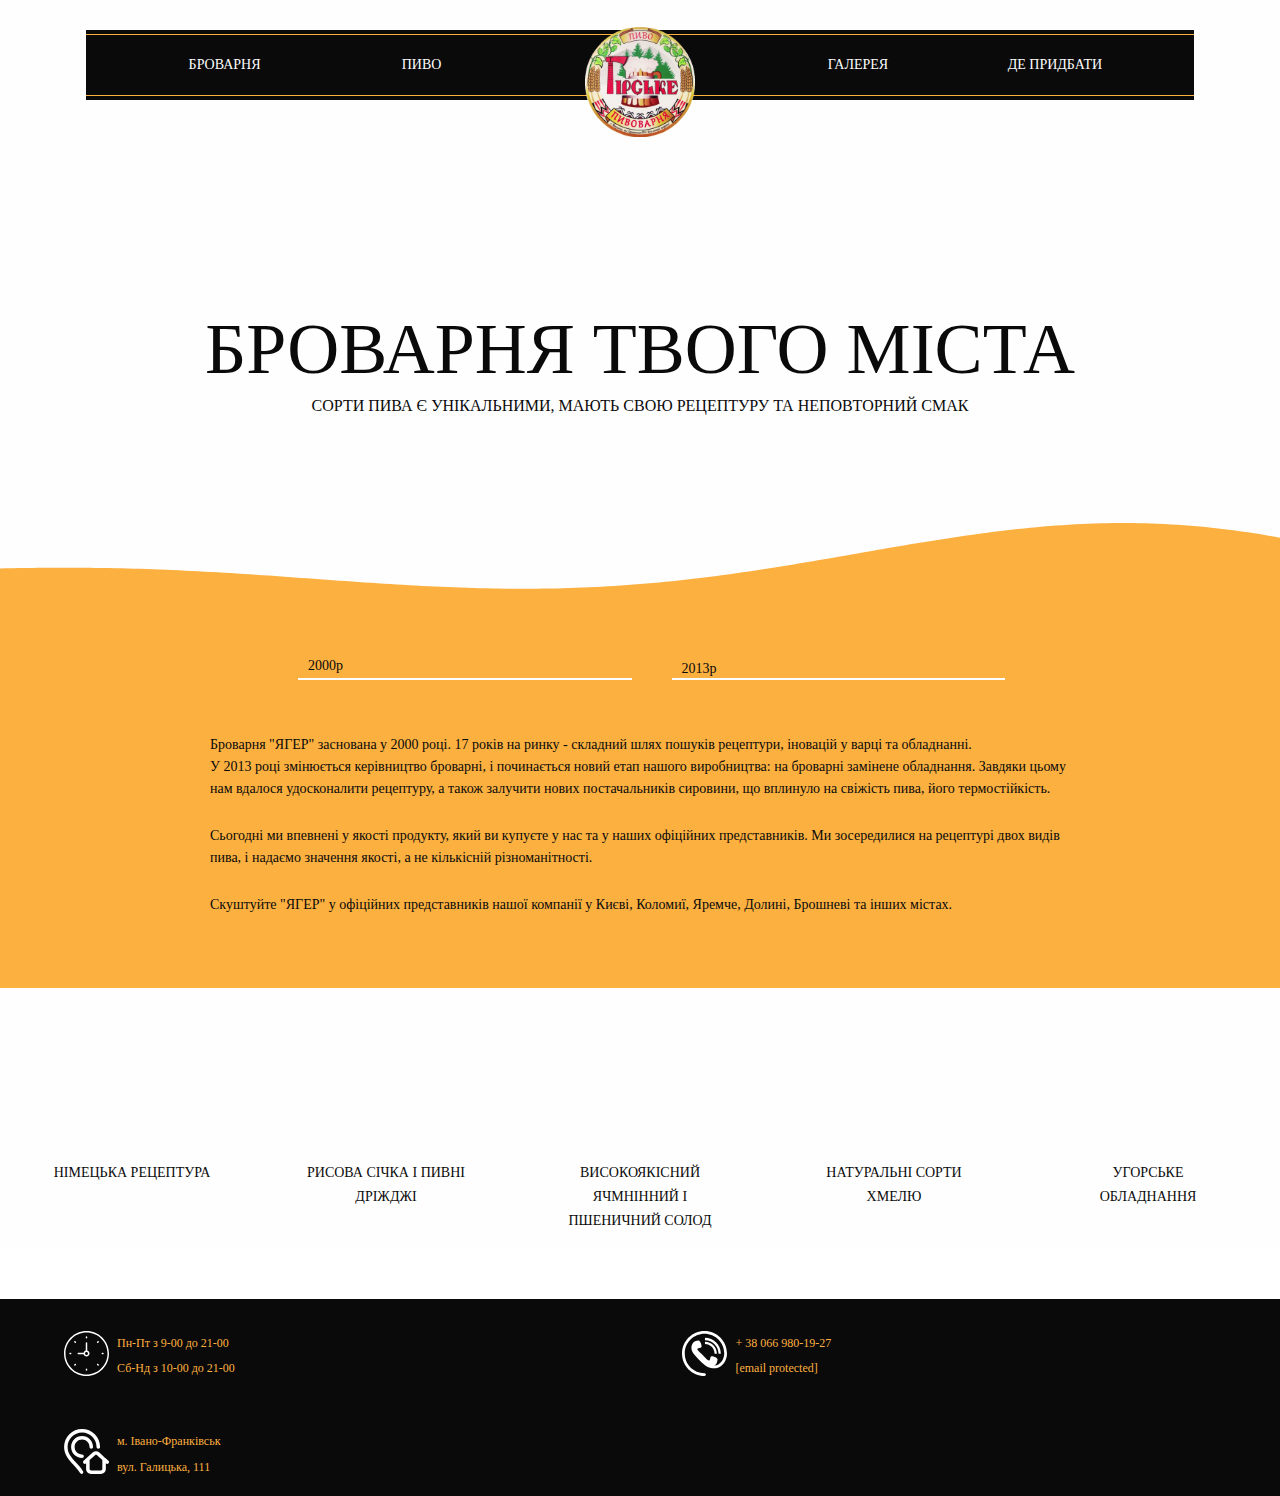
==== commit 2541c28a: "Updated images" ====
--- a/about.html
+++ b/about.html
@@ -6,20 +6,20 @@
     <meta name="viewport" content="width=device-width, initial-scale=1">
     <title>Головна - Гірське</title>
 
-    <link rel="canonical" href="http://jager.if.ua/" />
+    <link rel="canonical" href="" />
     <meta property="og:locale" content="uk_UA" />
     <meta property="og:type" content="website" />
-    <meta property="og:title" content="Головна - Jager - Франківське Живе" />
-    <meta property="og:url" content="http://jager.if.ua/" />
-    <meta property="og:site_name" content="Jager - Франківське Живе" />
+    <meta property="og:title" content="Головна - " />
+    <meta property="og:url" content="" />
+    <meta property="og:site_name" content="" />
     <meta name="twitter:card" content="summary" />
-    <meta name="twitter:title" content="Головна - Jager - Франківське Живе" />
+    <meta name="twitter:title" content="" />
 
     <link rel='stylesheet' id='sage/css-css'  href='style.css' type='text/css' media='all' />
 
     <script type='text/javascript' src='jquery.js'></script>
     <script type='text/javascript' src='jquery-migrate.js'></script>
-    <link rel='shortlink' href='http://jager.if.ua/' />
+    <link rel='shortlink' href='' />
 </head>
 <body class="home page-template-default page">
 
@@ -258,30 +258,22 @@
 
         <div class="footer__part footer__part-left">
             <div class="footer__part_item">
-                <i class="i_footer" style="background-image: url(http://jager.if.ua/wp-content/themes/lionline/dist/images/vector/footer/time.svg);"></i>
+                <i class="i_footer" style="background-image: url(./time.svg);"></i>
                 <ul><li>Пн-Пт з 9-00 до 21-00</li><li>Сб-Нд з 10-00 до 21-00</li></ul>            </div>
 
             <div class="footer__part_item">
-                <i class="i_footer" style="background-image: url(http://jager.if.ua/wp-content/themes/lionline/dist/images/vector/footer/adres.svg);"></i>
+                <i class="i_footer" style="background-image: url(./address.svg);"></i>
                 <ul>
                     <ul><li>м. Івано-Франківськ</li><li>вул. Галицька, 111</li></ul>            </ul>
             </div>
         </div>
 
-
-        <div class="footer__part footer__part-center">
-            <ul>
-                <li><img src="http://jager.if.ua/wp-content/themes/lionline/dist/images/zhyve.svg" alt="zhyve"></li>
-                <li>Jager 2014-2018 р.</li>
-            </ul>
-        </div>
-
         <div class="footer__part footer__part-right">
             <div class="footer__part_item">
-                <i class="i_footer" style="background-image: url(http://jager.if.ua/wp-content/themes/lionline/dist/images/vector/footer/contact.svg);"></i>
+                <i class="i_footer" style="background-image: url(./phone-contact.svg);"></i>
                 <ul>
                     <li>+ 38 066 980-19-27</li>
-                    <li><a href="/cdn-cgi/l/email-protection" class="__cf_email__" data-cfemail="71130314061403081b1016140331161c10181d5f121e1c">[email&#160;protected]</a></li>
+                    <li><a href="" class="__cf_email__">[email&#160;protected]</a></li>
                 </ul>
             </div>
             <div class="footer__part_item">
@@ -289,12 +281,6 @@
                     <!-- <li>
                         <a href="#">
                             <i class="i_social i_youtube" ></i>
-                        </a>
-                    </li>
-
-                    <li>
-                        <a href="#">
-                            <i class="i_social i_pinterest"></i>
                         </a>
                     </li>
 
@@ -309,16 +295,11 @@
                             <i class="i_social i_facebook" ></i>
                         </a>
                     </li>
-
-                    <!-- <li>
-                        <a href="#">
-                            <i class="i_social i_twitter"></i>
-                        </a>
-                    </li> -->
                 </ul>
             </div>
         </div>
     </div>
 </footer>
-<script type='text/javascript' src='script.js'></script></body>
+<script type='text/javascript' src='script.js'></script>
+</body>
 </html>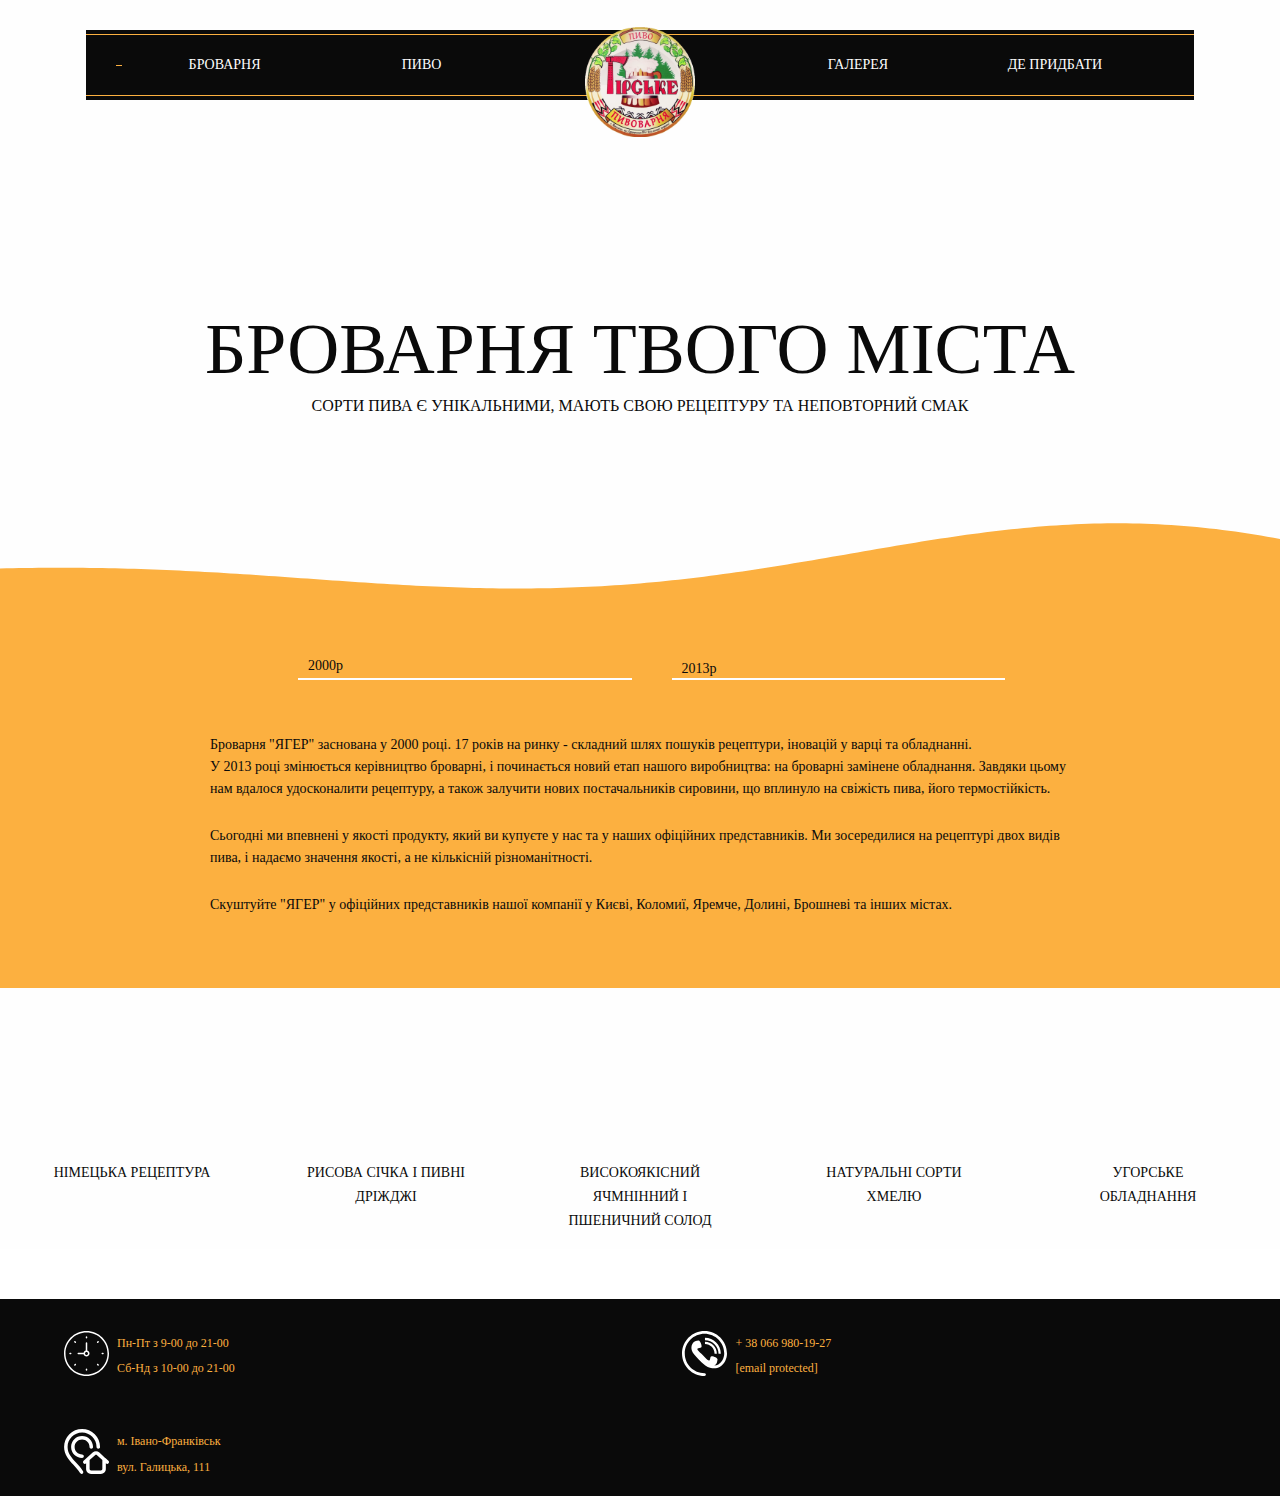
==== commit 032a43ce: "Fix gallery bug" ====
--- a/about.html
+++ b/about.html
@@ -40,6 +40,11 @@
                         <li id="menu-item-21" class="menu-item menu-item-type-post_type menu-item-object-page menu-item-21">
                             <a href="./about.html">Пиво</a></li>
                     </ul>
+                    <div id="magic_arrow-left" class="magic_arrow" style="left: 30px;">
+                        <div class="figure_arrow_left"></div>
+                        <div class="figure_arrow_main"></div>
+                        <div class="figure_arrow_right"></div>
+                    </div>
                 </div>
                 <div class="right__nav">
                     <ul>
@@ -48,6 +53,11 @@
                         <li id="menu-item-26" class="menu-item menu-item-type-post_type menu-item-object-page menu-item-26">
                             <a href="./contacts.html">Де придбати</a></li>
                     </ul>
+                    <div id="magic_arrow-right" class="magic_arrow" style="left: 696px;">
+                        <div class="figure_arrow_left"></div>
+                        <div class="figure_arrow_main"></div>
+                        <div class="figure_arrow_right"></div>
+                    </div>
                 </div>
             </nav>
         </div>
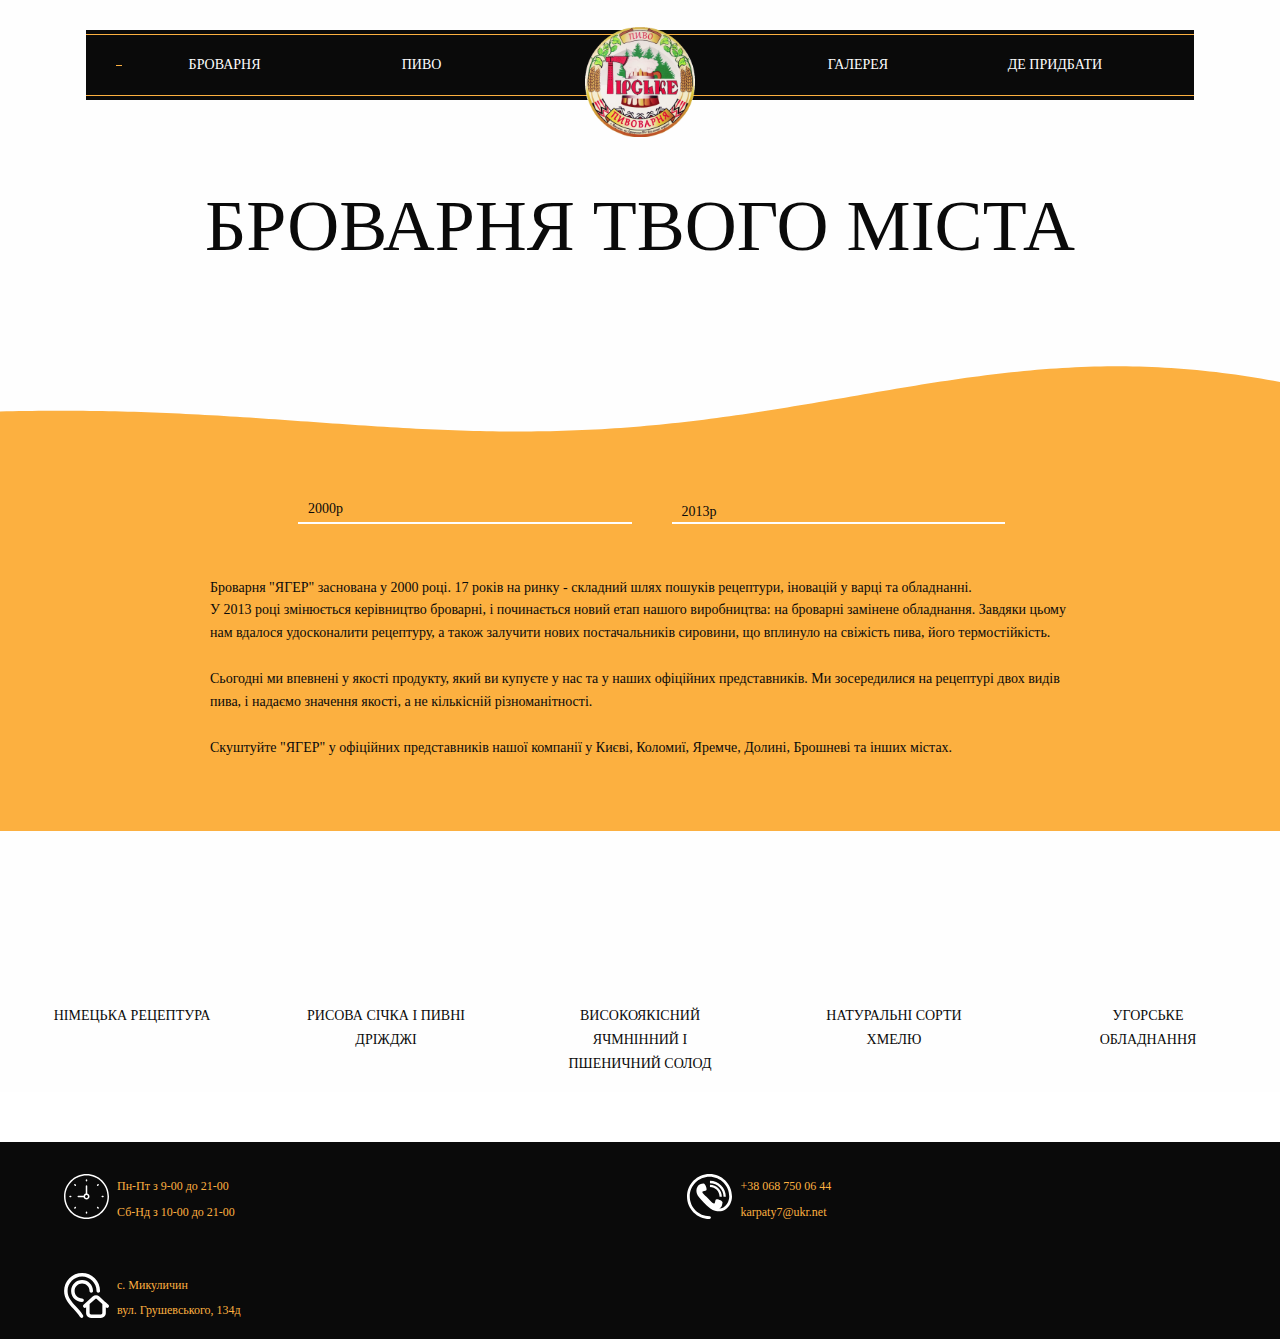
==== commit 1bdf3b12: "Small Updates" ====
--- a/about.html
+++ b/about.html
@@ -69,14 +69,7 @@
 
     <section class="section_about">
         <div class="container_about">
-
-            <div class="plaska">
-                <i class="i_plashka_line-left" style="background-image: url(http://jager.if.ua/wp-content/themes/lionline/dist/images/vector/slide3/arrow_longtail.svg);"> </i>
-                <i class="i_hop" style="background-image:url(http://jager.if.ua/wp-content/themes/lionline/dist/images/zhyve_black.svg);"></i>
-                <i class="i_plashka_line-right" style="background-image: url(http://jager.if.ua/wp-content/themes/lionline/dist/images/vector/slide3/arrow_longtail.svg);"> </i>
-            </div>
             <h1 class="title">Броварня твого міста</h1>
-            <p class="title_desk">Сорти пива є унікальними, мають свою рецептуру та неповторний смак</p>
         </div>
         <div class="about_jager">
 
@@ -274,7 +267,7 @@
             <div class="footer__part_item">
                 <i class="i_footer" style="background-image: url(./address.svg);"></i>
                 <ul>
-                    <ul><li>м. Івано-Франківськ</li><li>вул. Галицька, 111</li></ul>            </ul>
+                    <ul><li>с. Микуличин</li><li>вул. Грушевського, 134д</li></ul>            </ul>
             </div>
         </div>
 
@@ -282,24 +275,12 @@
             <div class="footer__part_item">
                 <i class="i_footer" style="background-image: url(./phone-contact.svg);"></i>
                 <ul>
-                    <li>+ 38 066 980-19-27</li>
-                    <li><a href="" class="__cf_email__">[email&#160;protected]</a></li>
+                    <li><a href="tel:+380687500644" class="__cf_email__">+38 068 750 06 44</a></li>
+                    <li><a href="mailto:karpaty7@ukr.net" class="__cf_email__">karpaty7@ukr.net</a></li>
                 </ul>
             </div>
             <div class="footer__part_item">
                 <ul class="social_list">
-                    <!-- <li>
-                        <a href="#">
-                            <i class="i_social i_youtube" ></i>
-                        </a>
-                    </li>
-
-                    <li>
-                        <a href="#">
-                            <i class="i_social i_instagram" ></i>
-                        </a>
-                    </li>
-                -->
                     <li>
                         <a href="https://www.facebook.com/jagerif/">
                             <i class="i_social i_facebook" ></i>
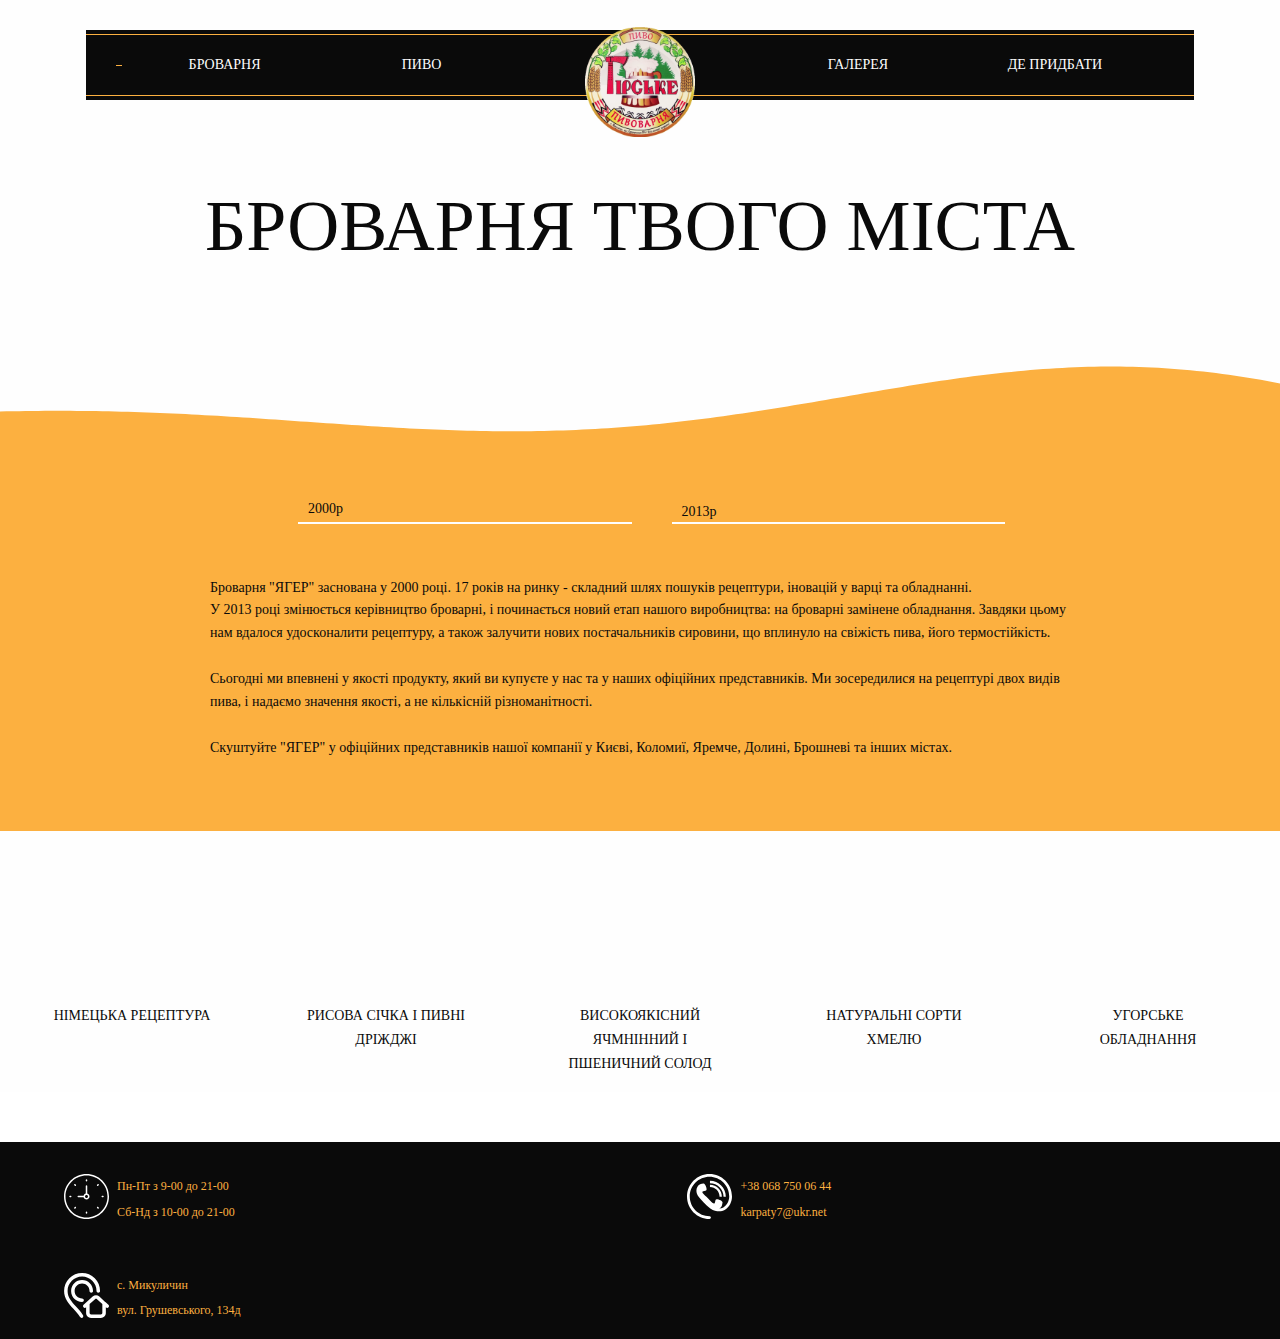
==== commit c922e881: "Update header" ====
--- a/about.html
+++ b/about.html
@@ -1,59 +1,53 @@
 <!doctype html>
-<html lang="ua" prefix="og: http://ogp.me/ns#" class="no-js">
+<html lang="ua" class="nojs">
 <head>
     <meta charset="utf-8">
     <meta http-equiv="x-ua-compatible" content="ie=edge">
     <meta name="viewport" content="width=device-width, initial-scale=1">
-    <title>Головна - Гірське</title>
-
-    <link rel="canonical" href="" />
-    <meta property="og:locale" content="uk_UA" />
-    <meta property="og:type" content="website" />
-    <meta property="og:title" content="Головна - " />
-    <meta property="og:url" content="" />
-    <meta property="og:site_name" content="" />
-    <meta name="twitter:card" content="summary" />
-    <meta name="twitter:title" content="" />
+    <meta http-equiv="Cache-Control" content="public">
+
+    <title>Броварня Гірське | Про нас</title>
 
     <link rel='stylesheet' id='sage/css-css'  href='style.css' type='text/css' media='all' />
-
     <script type='text/javascript' src='jquery.js'></script>
-    <script type='text/javascript' src='jquery-migrate.js'></script>
-    <link rel='shortlink' href='' />
 </head>
-<body class="home page-template-default page">
+<body class="page">
 
 <header>
-    <div class=" main_row row">
-        <a href="./index.html"><img class="logo" src="logo.png" alt="logo"></a>
-        <div class="header__wrap ">
+    <div class="main-container row">
+        <a href="./index.html"><img class="logo" src="./logo.png" alt="logo"></a>
+        <div class="header-container">
             <nav>
-                <div class="button_block">
-                    <div id="nav-toggle" >
+                <div class="button-container">
+                    <div id="toggle-nav">
                         <span></span>
                     </div>
                 </div>
-                <div class="left__nav">
+                <div class="nav-l">
                     <ul>
-                        <li id="menu-item-22" class="menu-item menu-item-type-post_type menu-item-object-page menu-item-22">
-                            <a href="index.html">Броварня</a></li>
-                        <li id="menu-item-21" class="menu-item menu-item-type-post_type menu-item-object-page menu-item-21">
-                            <a href="./about.html">Пиво</a></li>
+                        <li class="">
+                            <a href="./index.html">Броварня</a>
+                        </li>
+                        <li class="">
+                            <a href="./about.html">Пиво</a>
+                        </li>
                     </ul>
-                    <div id="magic_arrow-left" class="magic_arrow" style="left: 30px;">
+                    <div id="arrow_1-l" class="arrow_1" style="left: 30px;">
                         <div class="figure_arrow_left"></div>
                         <div class="figure_arrow_main"></div>
                         <div class="figure_arrow_right"></div>
                     </div>
                 </div>
-                <div class="right__nav">
+                <div class="nav-r">
                     <ul>
-                        <li id="menu-item-25" class="menu-item menu-item-type-post_type menu-item-object-page menu-item-25">
-                            <a href="./gallery.html">Галерея</a></li>
-                        <li id="menu-item-26" class="menu-item menu-item-type-post_type menu-item-object-page menu-item-26">
-                            <a href="./contacts.html">Де придбати</a></li>
+                        <li class="">
+                            <a href="./gallery.html">Галерея</a>
+                        </li>
+                        <li class="">
+                            <a href="./contacts.html">Де придбати</a>
+                        </li>
                     </ul>
-                    <div id="magic_arrow-right" class="magic_arrow" style="left: 696px;">
+                    <div id="arrow_1-r" class="arrow_1" style="left: 696px;">
                         <div class="figure_arrow_left"></div>
                         <div class="figure_arrow_main"></div>
                         <div class="figure_arrow_right"></div>
@@ -257,7 +251,7 @@
 </main>
 
 <footer>
-    <div class="row main_row footer__row ">
+    <div class="row main-container footer__row ">
 
         <div class="footer__part footer__part-left">
             <div class="footer__part_item">
@@ -291,6 +285,7 @@
         </div>
     </div>
 </footer>
+
 <script type='text/javascript' src='script.js'></script>
 </body>
 </html>--- a/style.css
+++ b/style.css
@@ -5554,27 +5554,27 @@
     font-family: BitterRegular, Georgia, Times New Roman
 }
 
-.main_row {
+.main-container {
     max-width: 101.25rem;
     margin-left: auto;
     margin-right: auto
 }
 
 @media screen and (max-width:102.5rem) {
-    .main_row {
+    .main-container {
         max-width: 100%;
         padding: 0 4rem
     }
 }
 
 @media screen and (max-width:63.9375rem) {
-    .main_row {
+    .main-container {
         padding: 0 2rem
     }
 }
 
 @media screen and (max-width:40rem) {
-    .main_row {
+    .main-container {
         padding: 0 1rem
     }
 }
@@ -5593,7 +5593,7 @@
     width: 100%
 }
 
-#nav-toggle {
+#toggle-nav {
     padding: 22px 6px;
     position: absolute;
     cursor: pointer;
@@ -5602,9 +5602,9 @@
     z-index: 10
 }
 
-#nav-toggle span,
-#nav-toggle span:after,
-#nav-toggle span:before {
+#toggle-nav span,
+#toggle-nav span:after,
+#toggle-nav span:before {
     cursor: pointer;
     height: 2px;
     width: 34px;
@@ -5614,35 +5614,35 @@
     content: ""
 }
 
-#nav-toggle span:before {
+#toggle-nav span:before {
     top: -10px
 }
 
-#nav-toggle span:after {
+#toggle-nav span:after {
     bottom: -10px
 }
 
-#nav-toggle span,
-#nav-toggle span:after,
-#nav-toggle span:before {
+#toggle-nav span,
+#toggle-nav span:after,
+#toggle-nav span:before {
     transition: all .3s ease-in-out
 }
 
-#nav-toggle.active span {
+#toggle-nav.active span {
     background-color: transparent
 }
 
-#nav-toggle.active span:after,
-#nav-toggle.active span:before {
+#toggle-nav.active span:after,
+#toggle-nav.active span:before {
     top: 0
 }
 
-#nav-toggle.active span:before {
+#toggle-nav.active span:before {
     -webkit-transform: rotate(45deg);
     transform: rotate(45deg)
 }
 
-#nav-toggle.active span:after {
+#toggle-nav.active span:after {
     -webkit-transform: rotate(-45deg);
     transform: rotate(-45deg)
 }
@@ -7737,7 +7737,7 @@
     z-index: 1
 }
 
-header .button_block,
+header .button-container,
 header .logo {
     position: absolute;
     left: 0;
@@ -7745,7 +7745,7 @@
     margin: auto
 }
 
-header .button_block {
+header .button-container {
     display: none;
     bottom: -130px;
     width: 50px;
@@ -7756,19 +7756,19 @@
 }
 
 @media screen and (max-width:71.25rem) {
-    header .button_block {
+    header .button-container {
         display: block
     }
 }
 
-header .header__wrap {
+header .header-container {
     position: relative;
     width: calc(100% - 44px);
     margin: 0 auto
 }
 
-header .header__wrap:after,
-header .header__wrap:before {
+header .header-container:after,
+header .header-container:before {
     content: "";
     position: absolute;
     top: 0;
@@ -7781,25 +7781,25 @@
 }
 
 @media screen and (max-width:71.25rem) {
-    header .header__wrap:after,
-    header .header__wrap:before {
+    header .header-container:after,
+    header .header-container:before {
         display: none
     }
 }
 
-header .header__wrap:before {
+header .header-container:before {
     right: 5px;
     z-index: 1
 }
 
-header .header__wrap:after {
+header .header-container:after {
     left: 5px;
     -webkit-transform: scaleX(-1);
     transform: scaleX(-1);
     z-index: 1
 }
 
-header .header__wrap nav {
+header .header-container nav {
     height: 70px;
     width: 100%;
     display: -webkit-box;
@@ -7809,7 +7809,7 @@
 }
 
 @media screen and (max-width:71.25rem) {
-    header .header__wrap nav {
+    header .header-container nav {
         display: block;
         width: 225px;
         background-color: transparent;
@@ -7818,21 +7818,21 @@
     }
 }
 
-header .header__wrap nav.open_menu .left__nav,
-header .header__wrap nav.open_menu .right__nav {
+header .header-container nav.open_menu .nav-l,
+header .header-container nav.open_menu .nav-r {
     display: block
 }
 
-header .header__wrap nav.open_menu .button_block {
+header .header-container nav.open_menu .button-container {
     bottom: -45px!important
 }
 
-header .header__wrap nav.open_menu .nav_figure {
+header .header-container nav.open_menu .nav_figure {
     display: block;
     margin-top: -1px
 }
 
-header .header__wrap ul {
+header .header-container ul {
     height: 100%;
     border-top: 1px solid #fcb040;
     border-bottom: 1px solid #fcb040;
@@ -7848,14 +7848,14 @@
 }
 
 @media screen and (max-width:90rem) {
-    header .header__wrap ul {
+    header .header-container ul {
         -ms-flex-pack: distribute;
         justify-content: space-around
     }
 }
 
 @media screen and (max-width:71.25rem) {
-    header .header__wrap ul {
+    header .header-container ul {
         width: 225px;
         height: 100%;
         border-top: 0;
@@ -7865,7 +7865,7 @@
     }
 }
 
-header .header__wrap ul li {
+header .header-container ul li {
     display: inline;
     margin: 0 2rem;
     padding: 0 10px;
@@ -7873,19 +7873,19 @@
 }
 
 @media screen and (max-width:90rem) {
-    header .header__wrap ul li {
+    header .header-container ul li {
         margin: 0
     }
 }
 
 @media screen and (max-width:71.25rem) {
-    header .header__wrap ul li {
+    header .header-container ul li {
         display: block;
         margin: .8rem 0 0
     }
 }
 
-header .header__wrap ul li a {
+header .header-container ul li a {
     background-color: #0a0a0a;
     padding: 0 2px;
     position: relative;
@@ -7897,22 +7897,22 @@
     z-index: 1
 }
 
-header .header__wrap ul li a:hover {
+header .header-container ul li a:hover {
     color: #fcb040
 }
 
-header .header__wrap ul li a:hover:after {
+header .header-container ul li a:hover:after {
     bottom: 0;
     opacity: 0
 }
 
-header .header__wrap ul li a:hover:before {
+header .header-container ul li a:hover:before {
     top: 0;
     opacity: 0
 }
 
-header .header__wrap ul li a:after,
-header .header__wrap ul li a:before {
+header .header-container ul li a:after,
+header .header-container ul li a:before {
     content: "";
     position: absolute;
     right: 0;
@@ -7926,40 +7926,40 @@
     z-index: 0
 }
 
-header .header__wrap ul li a:before {
+header .header-container ul li a:before {
     top: 26px
 }
 
 @media screen and (max-width:71.25rem) {
-    header .header__wrap ul li a:before {
+    header .header-container ul li a:before {
         content: none
     }
 }
 
-header .header__wrap ul li a:after {
+header .header-container ul li a:after {
     bottom: 19px
 }
 
-header .header__wrap ul li.current_page_item a {
+header .header-container ul li.current_page_item a {
     color: #fcb040
 }
 
-header .header__wrap ul li.current_page_item a:after {
+header .header-container ul li.current_page_item a:after {
     bottom: 0;
     opacity: 0
 }
 
-header .header__wrap ul li.current_page_item a:before {
+header .header-container ul li.current_page_item a:before {
     top: 0;
     opacity: 0
 }
 
 @media screen and (max-width:71.25rem) {
-    header .header__wrap ul li.current_page_item {
+    header .header-container ul li.current_page_item {
         position: relative
     }
-    header .header__wrap ul li.current_page_item:after,
-    header .header__wrap ul li.current_page_item:before {
+    header .header-container ul li.current_page_item:after,
+    header .header-container ul li.current_page_item:before {
         content: "";
         opacity: 1;
         background-position: 50%;
@@ -7973,16 +7973,16 @@
         bottom: 0;
         margin: auto 0
     }
-    header .header__wrap ul li.current_page_item:before {
+    header .header-container ul li.current_page_item:before {
         right: -8px;
     }
-    header .header__wrap ul li.current_page_item:after {
+    header .header-container ul li.current_page_item:after {
         left: -8px;
     }
 }
 
-header .header__wrap .left__nav,
-header .header__wrap .right__nav {
+header .header-container .nav-l,
+header .header-container .nav-r {
     height: 70px;
     width: 50%;
     position: relative;
@@ -7991,8 +7991,8 @@
 }
 
 @media screen and (max-width:71.25rem) {
-    header .header__wrap .left__nav,
-    header .header__wrap .right__nav {
+    header .header-container .nav-l,
+    header .header-container .nav-r {
         height: 100%;
         width: 220px;
         margin: 0 auto;
@@ -8005,16 +8005,16 @@
     }
 }
 
-header .header__wrap .left__nav ul,
-header .header__wrap .right__nav ul {
+header .header-container .nav-l ul,
+header .header-container .nav-r ul {
     display: -webkit-box;
     display: -ms-flexbox;
     display: flex
 }
 
 @media screen and (max-width:71.25rem) {
-    header .header__wrap .left__nav ul,
-    header .header__wrap .right__nav ul {
+    header .header-container .nav-l ul,
+    header .header-container .nav-r ul {
         padding: 0;
         -webkit-box-orient: vertical;
         -webkit-box-direction: normal;
@@ -8024,21 +8024,21 @@
     }
 }
 
-header .header__wrap .left__nav ul {
+header .header-container .nav-l ul {
     position: relative;
     padding-right: 8rem;
     padding-left: 2rem
 }
 
 @media screen and (max-width:71.25rem) {
-    header .header__wrap .left__nav ul {
+    header .header-container .nav-l ul {
         margin: 3.5rem auto 0;
         padding: 2.8125rem 0 0
     }
 }
 
-header .header__wrap .left__nav:after,
-header .header__wrap .left__nav:before {
+header .header-container .nav-l:after,
+header .header-container .nav-l:before {
     content: "";
     position: absolute;
     right: 0;
@@ -8049,51 +8049,51 @@
 }
 
 @media screen and (max-width:71.25rem) {
-    header .header__wrap .left__nav:after,
-    header .header__wrap .left__nav:before {
+    header .header-container .nav-l:after,
+    header .header-container .nav-l:before {
         content: none
     }
 }
 
-header .header__wrap .left__nav:before {
+header .header-container .nav-l:before {
     top: 0;
     -webkit-transform: scaleY(-1);
     transform: scaleY(-1)
 }
 
-header .header__wrap .left__nav:after {
+header .header-container .nav-l:after {
     bottom: 0
 }
 
-header .header__wrap .right__nav ul {
+header .header-container .nav-r ul {
     padding-left: 8rem;
     padding-right: 2rem
 }
 
 @media screen and (max-width:71.25rem) {
-    header .header__wrap .right__nav ul {
+    header .header-container .nav-r ul {
         padding: 0
     }
 }
 
 @media screen and (max-width:71.25rem) {
-    header .header__wrap .right__nav {
+    header .header-container .nav-r {
         margin-top: -1px
     }
 }
 
 @media screen and (max-width:71.25rem) {
-    header .header__wrap .right__nav li:last-child {
+    header .header-container .nav-r li:last-child {
         margin-bottom: 2rem
     }
-    header .header__wrap .right__nav li:last-child:before {
+    header .header-container .nav-r li:last-child:before {
         content: ""!important;
         top: 31px
     }
 }
 
-header .header__wrap .right__nav:after,
-header .header__wrap .right__nav:before {
+header .header-container .nav-r:after,
+header .header-container .nav-r:before {
     content: "";
     position: absolute;
     right: 0;
@@ -8104,25 +8104,25 @@
 }
 
 @media screen and (max-width:71.25rem) {
-    header .header__wrap .right__nav:after,
-    header .header__wrap .right__nav:before {
+    header .header-container .nav-r:after,
+    header .header-container .nav-r:before {
         content: none
     }
 }
 
-header .header__wrap .right__nav:after {
+header .header-container .right__nav:after {
     bottom: 0;
     -webkit-transform: scaleX(-1);
     transform: scaleX(-1)
 }
 
-header .header__wrap .right__nav:before {
+header .header-container .right__nav:before {
     top: 0;
     -webkit-transform: scale(1);
     transform: scale(1)
 }
 
-.magic_arrow {
+.arrow_1 {
     position: absolute;
     height: 100%;
     top: 0;
@@ -8137,35 +8137,35 @@
 }
 
 @media screen and (max-width:90rem) {
-    .magic_arrow {
+    .arrow_1 {
         width: 10px
     }
 }
 
 @media screen and (max-width:71.25rem) {
-    .magic_arrow {
+    .arrow_1 {
         display: none
     }
 }
 
-#magic_arrow-left {
+#arrow_1-l {
     left: 30px
 }
 
 @media screen and (max-width:90rem) {
-    #magic_arrow-left {
+    #arrow_1-l {
         left: -17px
     }
 }
 
-#magic_arrow-right {
+#arrow_1-r {
     right: 30px;
     -webkit-transform: scaleX(-1);
     transform: scaleX(-1)
 }
 
 @media screen and (max-width:90rem) {
-    #magic_arrow-right {
+    #arrow_1-r {
         right: -17px
     }
 }
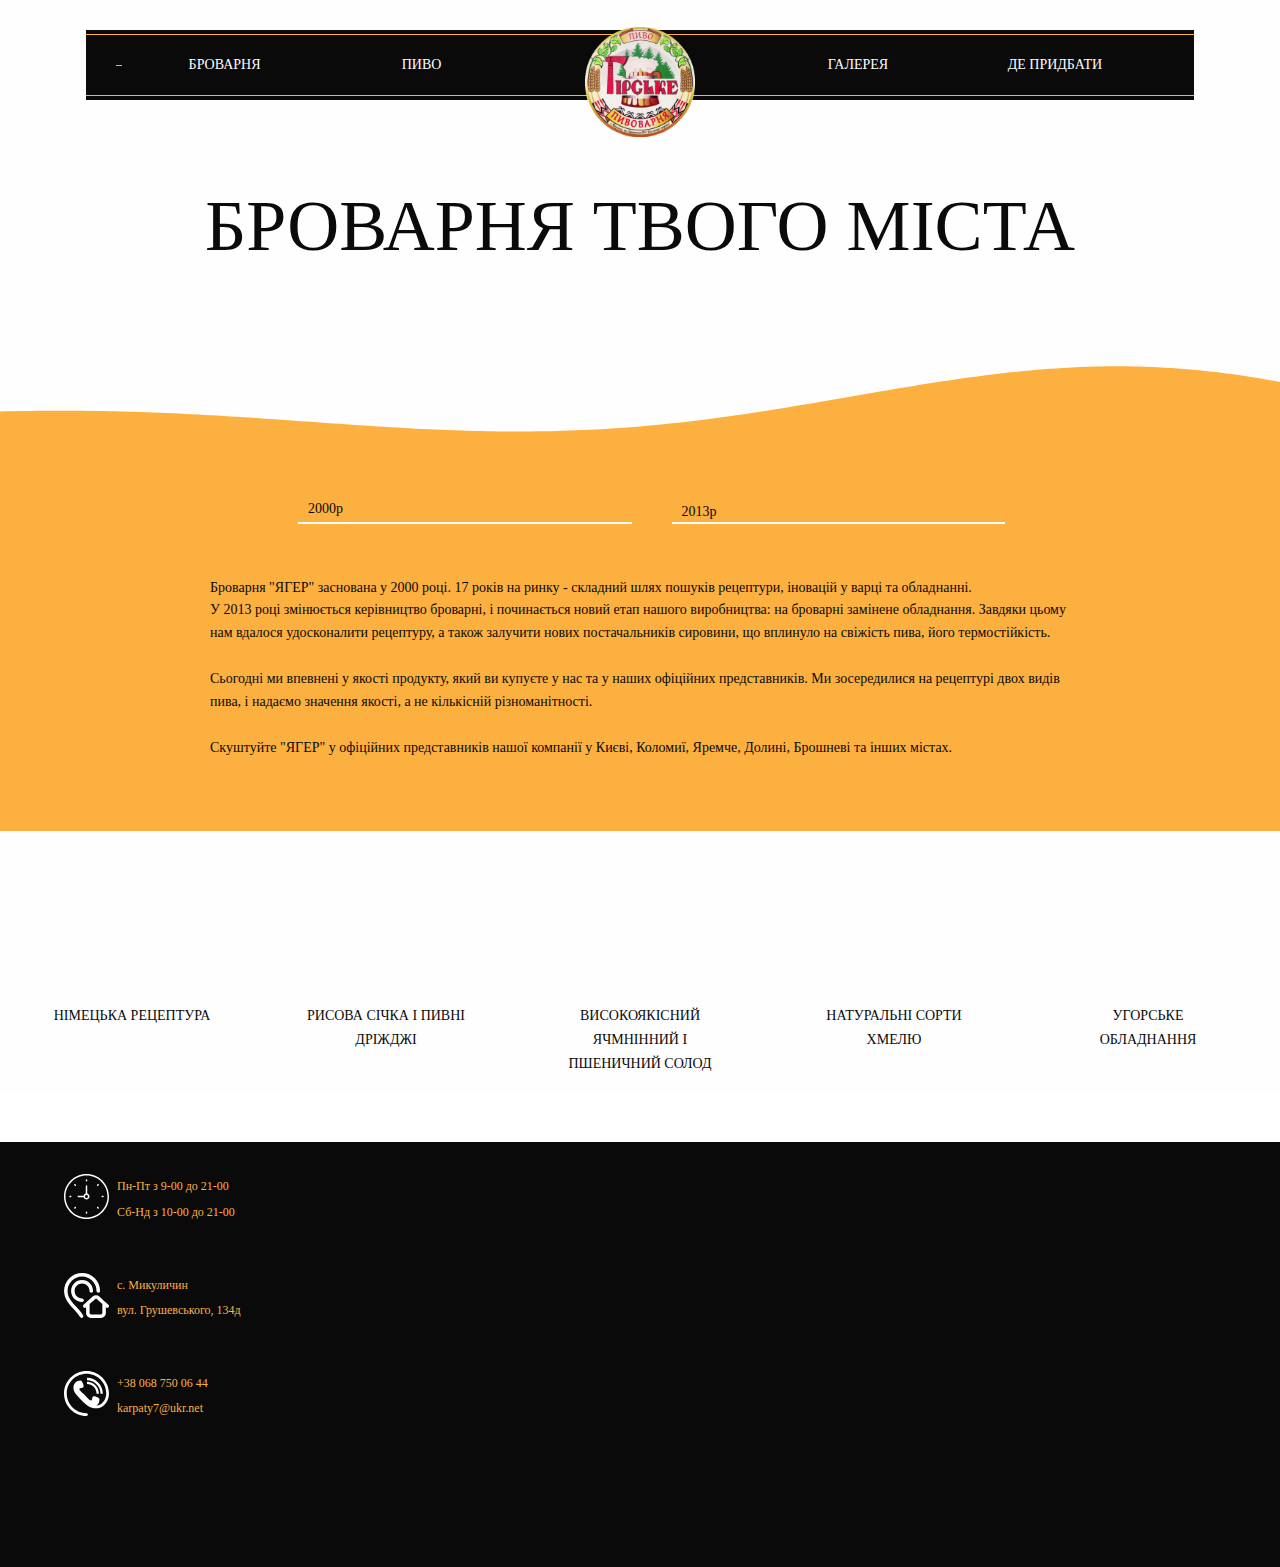
==== commit 273e6a3a: "Updated footer" ====
--- a/about.html
+++ b/about.html
@@ -251,30 +251,27 @@
 </main>
 
 <footer>
-    <div class="row main-container footer__row ">
-
-        <div class="footer__part footer__part-left">
-            <div class="footer__part_item">
-                <i class="i_footer" style="background-image: url(./time.svg);"></i>
-                <ul><li>Пн-Пт з 9-00 до 21-00</li><li>Сб-Нд з 10-00 до 21-00</li></ul>            </div>
-
-            <div class="footer__part_item">
-                <i class="i_footer" style="background-image: url(./address.svg);"></i>
+    <div class="row main-container footer-container">
+        <div class="footer-b footer-b-l">
+            <div class="footer-i">
+                <i class="i-footer" style="background-image: url(./time.svg);"></i>
+                <ul><li>Пн-Пт з 9-00 до 21-00</li><li>Сб-Нд з 10-00 до 21-00</li></ul>
+            </div>
+            <div class="footer-i">
+                <i class="i-footer" style="background-image: url(./address.svg);"></i>
                 <ul>
-                    <ul><li>с. Микуличин</li><li>вул. Грушевського, 134д</li></ul>            </ul>
-            </div>
-        </div>
-
-        <div class="footer__part footer__part-right">
-            <div class="footer__part_item">
-                <i class="i_footer" style="background-image: url(./phone-contact.svg);"></i>
+                    <ul><li>с. Микуличин</li><li>вул. Грушевського, 134д</li></ul>
+                </ul>
+            </div>
+            <div class="footer-i">
+                <i class="i-footer" style="background-image: url(./phone-contact.svg);"></i>
                 <ul>
                     <li><a href="tel:+380687500644" class="__cf_email__">+38 068 750 06 44</a></li>
                     <li><a href="mailto:karpaty7@ukr.net" class="__cf_email__">karpaty7@ukr.net</a></li>
                 </ul>
             </div>
-            <div class="footer__part_item">
-                <ul class="social_list">
+            <div class="footer-i">
+                <ul class="social-link">
                     <li>
                         <a href="https://www.facebook.com/jagerif/">
                             <i class="i_social i_facebook" ></i>
--- a/style.css
+++ b/style.css
@@ -5366,14 +5366,14 @@
 }
 
 @media screen and (max-width:39.9375em) {
-    .hide-for-small-only {
+    .small-hide-only {
         display: none!important
     }
 }
 
 @media screen and (max-width:0em),
 screen and (min-width:40em) {
-    .show-for-small-only {
+    .small-show-only {
         display: none!important
     }
 }
@@ -5798,7 +5798,7 @@
     left: calc(0% + 77px)
 }
 
-.button_assort_wrap {
+.button-container-1 {
     height: 70px;
     width: 300px;
     position: absolute;
@@ -5811,12 +5811,12 @@
 }
 
 @media screen and (max-width:40rem) {
-    .button_assort_wrap {
+    .button-container-1 {
         width: 250px
     }
 }
 
-.button_assort_wrap .button_assort {
+.button-container-1 .btn-to-about {
     position: absolute;
     width: 100%;
     height: 100%;
@@ -5836,7 +5836,7 @@
     box-sizing: border-box
 }
 
-.button_assort_wrap .button_arrow {
+.button-container-1 .button_arrow {
     position: absolute;
     height: 130px;
     width: 18px;
@@ -5853,12 +5853,12 @@
     transform: rotate(-333deg)
 }
 
-.button_assort_wrap .button_arrow:last-child {
+.button-container-1 .button_arrow:last-child {
     -webkit-transform: rotate(333deg);
     transform: rotate(333deg)
 }
 
-.button_assort_wrap:before {
+.button-container-1:before {
     height: 41px;
     width: 35px;
     background-size: contain;
@@ -5869,8 +5869,8 @@
     transform: rotate(20deg)
 }
 
-.button_assort_wrap:after,
-.button_assort_wrap:before {
+.button-container-1:after,
+.button-container-1:before {
     content: "";
     position: absolute;
     right: 0;
@@ -5878,7 +5878,7 @@
     transition: all .5s ease
 }
 
-.button_assort_wrap:after {
+.button-container-1:after {
     background-image: url(../images/);
     width: 10px;
     height: 10px;
@@ -5888,21 +5888,21 @@
     bottom: -40px
 }
 
-.button_assort_wrap:hover .button_arrow {
+.button-container-1:hover .button_arrow {
     -webkit-transform: rotate(-325deg);
     transform: rotate(-325deg)
 }
 
-.button_assort_wrap:hover .button_arrow:last-child {
+.button-container-1:hover .button_arrow:last-child {
     -webkit-transform: rotate(325deg);
     transform: rotate(325deg)
 }
 
-.button_assort_wrap:hover:before {
+.button-container-1:hover:before {
     top: -50px
 }
 
-.button_assort_wrap:hover:after {
+.button-container-1:hover:after {
     bottom: -20px
 }
 
@@ -5972,7 +5972,7 @@
     left: -27px
 }
 
-.i_footer {
+.i-footer {
     display: inline-block;
     background-size: contain;
     background-repeat: no-repeat;
@@ -8190,21 +8190,22 @@
     height: 5px
 }
 
-footer .footer__part,
-footer .footer__row {
+footer .footer-b,
+footer .footer-container {
     display: -webkit-box;
     display: -ms-flexbox;
-    display: flex
-}
-
-footer .footer__part {
-    width: 33.3%;
+    display: flex;
+    padding-bottom: 25px;
+}
+
+footer .footer-b {
+    width: 100%;
     -webkit-box-pack: justify;
     -ms-flex-pack: justify;
     justify-content: space-between
 }
 
-footer .footer__part_item {
+footer .footer-i {
     margin-top: 2rem;
     display: -webkit-box;
     display: -ms-flexbox;
@@ -8212,7 +8213,7 @@
     width: 50%
 }
 
-footer .footer__part_item ul:not(.social_list) {
+footer .footer-i ul:not(.social-link) {
     display: -webkit-box;
     display: -ms-flexbox;
     display: flex;
@@ -8222,11 +8223,11 @@
     flex-direction: column
 }
 
-footer .footer__part_item ul:not(.social_list) li {
+footer .footer-i ul:not(.social-link) li {
     line-height: 2.1
 }
 
-footer .footer__part-center ul {
+footer .footer-b-center ul {
     color: #fefefe;
     width: 100%;
     display: -webkit-box;
@@ -8238,13 +8239,13 @@
     flex-direction: column
 }
 
-footer .footer__part-center ul li {
+footer .footer-b-center ul li {
     font-size: .625rem;
     color: #fcb040;
     text-align: center
 }
 
-footer .footer__part-center ul li:first-child {
+footer .footer-b-center ul li:first-child {
     display: inline-block;
     height: 60px;
     width: 160px;
@@ -8253,20 +8254,20 @@
     flex-basis: 100%
 }
 
-footer .footer__part-center ul li:nth-child(2) {
+footer .footer-b-center ul li:nth-child(2) {
     display: inline-block;
     -ms-flex-preferred-size: 50%;
     flex-basis: 50%;
     margin: .5rem 0
 }
 
-footer .footer__part-right .footer__part_item {
+footer .footerpart-r .footer-i {
     -webkit-box-pack: end;
     -ms-flex-pack: end;
     justify-content: flex-end
 }
 
-footer .footer__part-right .social_list {
+footer .footerpart-r .social-link {
     width: 205px;
     display: -webkit-box;
     display: -ms-flexbox;
@@ -8277,7 +8278,7 @@
     flex-wrap: nowrap
 }
 
-footer .footer__part-right .social_list li a {
+footer .footerpart-r .social-link li a {
     display: inline-block;
     width: 25px;
     height: 25px
@@ -8296,28 +8297,28 @@
     footer {
         padding-bottom: 0
     }
-    footer .footer__part-left,
-    footer .footer__part-right {
+    footer .footer-b-l,
+    footer .footerpart-r {
         -ms-flex-wrap: wrap;
         flex-wrap: wrap
     }
-    footer .footer__part-center ul {
+    footer .footer-b-center ul {
         -webkit-box-align: center;
         -ms-flex-align: center;
         align-items: center
     }
-    footer .footer__part_item {
+    footer .footer-i {
         width: 100%;
         margin-bottom: 1rem
     }
 }
 
 @media screen and (max-width:63.9375rem) {
-    footer .footer__row {
+    footer .footer-container {
         -ms-flex-wrap: wrap;
         flex-wrap: wrap
     }
-    footer .footer__part {
+    footer .footer-b {
         width: 100%;
         -webkit-box-orient: vertical;
         -webkit-box-direction: normal;
@@ -8327,27 +8328,27 @@
         -ms-flex-align: center;
         align-items: center
     }
-    footer .footer__part_item {
+    footer .footer-i {
         margin: 1rem 0;
         max-width: 205px
     }
-    footer .footer__part-right {
+    footer .footerpart-r {
         -webkit-box-ordinal-group: 1;
         -ms-flex-order: 0;
         order: 0
     }
-    footer .footer__part-right .footer__part_item {
+    footer .footerpart-r .footer-i {
         -webkit-box-pack: center;
         -ms-flex-pack: center;
         justify-content: center
     }
-    footer .footer__part-center {
+    footer .footer-b-center {
         -webkit-box-ordinal-group: 2;
         -ms-flex-order: 1;
         order: 1
     }
-    footer .footer__part-center ul li:first-child,
-    footer .footer__part-center ul li:nth-child(2) {
+    footer .footer-b-center ul li:first-child,
+    footer .footer-b-center ul li:nth-child(2) {
         height: 50px;
         display: -webkit-box;
         display: -ms-flexbox;
@@ -8356,17 +8357,17 @@
         -ms-flex-align: center;
         align-items: center
     }
-    footer .footer__part-left {
+    footer .footer-b-l {
         -webkit-box-ordinal-group: 1;
         -ms-flex-order: 0;
         order: 0
     }
-    footer .social_list {
+    footer .social-link {
         margin: 1rem 0
     }
 }
 
-.footer__part_item>ul>ul {
+.footer-i>ul>ul {
     margin-left: 0!important
 }
 
@@ -8795,7 +8796,7 @@
     margin: .5rem
 }
 
-.section_intro {
+.section-block {
     background-position: 50%;
     background-size: cover;
     background-repeat: no-repeat;
@@ -8806,7 +8807,7 @@
 }
 
 @media screen and (max-width:40rem) {
-    .section_intro {
+    .section-block {
         min-height: 780px
     }
 }
@@ -8843,7 +8844,7 @@
     text-shadow: 2px 2px 0 #000, -1px -1px 0 #000, 1px -1px 0 #000, -1px 1px 0 #000, 1px 1px 0 #000
 }
 
-.ribbon_block_wrap {
+.block-container {
     position: absolute;
     top: 0;
     left: 0;
@@ -8856,18 +8857,18 @@
 }
 
 @media screen and (max-width:80rem) {
-    .ribbon_block_wrap {
+    .block-container {
         margin-top: 200px
     }
 }
 
 @media screen and (max-width:40rem) {
-    .ribbon_block_wrap {
+    .block-container {
         margin-top: 175px
     }
 }
 
-.ribbon_block_wrap .ribbon_block {
+.block-container .block-container-1 {
     margin: 0 auto;
     max-width: 542px;
     height: 486px;
@@ -8875,7 +8876,7 @@
     overflow: hidden
 }
 
-.ribbon_block_wrap .ribbon_block svg {
+.block-container .block-container-1 svg {
     max-width: 600px;
     height: 530px;
     position: absolute;
@@ -8887,18 +8888,18 @@
 }
 
 @media screen and (max-width:90rem) {
-    .ribbon_block_wrap .ribbon_block svg {
+    .block-container .block-container-1 svg {
         max-width: 550px;
         height: 480px
     }
 }
 
-.ribbon_block_wrap .ribbon_block_mobile {
+.block-container .block-container-1_mobile {
     width: 100%;
     height: 360px
 }
 
-.ribbon_block_wrap .ribbon_block_mobile .logo_mobile {
+.block-container .block-container-1_mobile .logo_mobile {
     width: 100%;
     height: 100%;
     background-position: 50%;
@@ -8907,7 +8908,7 @@
     background-size: contain
 }
 
-.ribbon_block_wrap ul {
+.block-container ul {
     max-width: 542px;
     height: 486px;
     width: 100%;
@@ -8915,7 +8916,7 @@
     margin: auto
 }
 
-.ribbon_block_wrap ul li {
+.block-container ul li {
     text-transform: uppercase;
     position: absolute;
     color: #fcb040;
@@ -8926,12 +8927,12 @@
 }
 
 @media screen and (max-width:90rem) {
-    .ribbon_block_wrap ul li {
+    .block-container ul li {
         font-size: 2rem
     }
 }
 
-.ribbon_block_wrap ul li span {
+.block-container ul li span {
     position: absolute;
     color: #fefefe;
     top: -3px;
@@ -8939,7 +8940,7 @@
     text-shadow: 2px 2px 0 #000, -1px -1px 0 #000, 1px -1px 0 #000, -1px 1px 0 #000, 1px 1px 0 #000
 }
 
-.ribbon_block_wrap ul li:first-child {
+.block-container ul li:first-child {
     left: 245px;
     margin: auto;
     top: 120px;
@@ -8948,38 +8949,38 @@
 }
 
 @media screen and (max-width:90rem) {
-    .ribbon_block_wrap ul li:first-child {
+    .block-container ul li:first-child {
         top: 110px
     }
 }
 
-.ribbon_block_wrap ul li:nth-child(2) {
+.block-container ul li:nth-child(2) {
     top: 47%;
     left: 105px;
     font-family: BitterBold, Georgia, Times New Roman
 }
 
 @media screen and (max-width:90rem) {
-    .ribbon_block_wrap ul li:nth-child(2) {
+    .block-container ul li:nth-child(2) {
         top: 43%;
         left: 130px
     }
 }
 
-.ribbon_block_wrap ul li:last-child {
+.block-container ul li:last-child {
     left: 188px;
     bottom: 17%;
     font-family: BitterRegular, Georgia, Times New Roman
 }
 
 @media screen and (max-width:90rem) {
-    .ribbon_block_wrap ul li:last-child {
+    .block-container ul li:last-child {
         bottom: 25%;
         left: 200px
     }
 }
 
-#intro_video {
+#video-el {
     position: fixed;
     top: 50%;
     left: 50%;
@@ -9003,13 +9004,13 @@
     height: 780px
 }
 
-.section_intro-video {
+.section-block-video {
     min-height: 100vh;
     position: relative;
     overflow: hidden
 }
 
-.section_intro-video .desk_container {
+.section-block-video .desk_container {
     position: absolute;
     left: 0;
     right: 0;
@@ -9032,7 +9033,7 @@
     z-index: 10
 }
 
-.section_intro-video #video {
+.section-block-video #video {
     position: absolute;
     top: 50%;
     left: 50%;
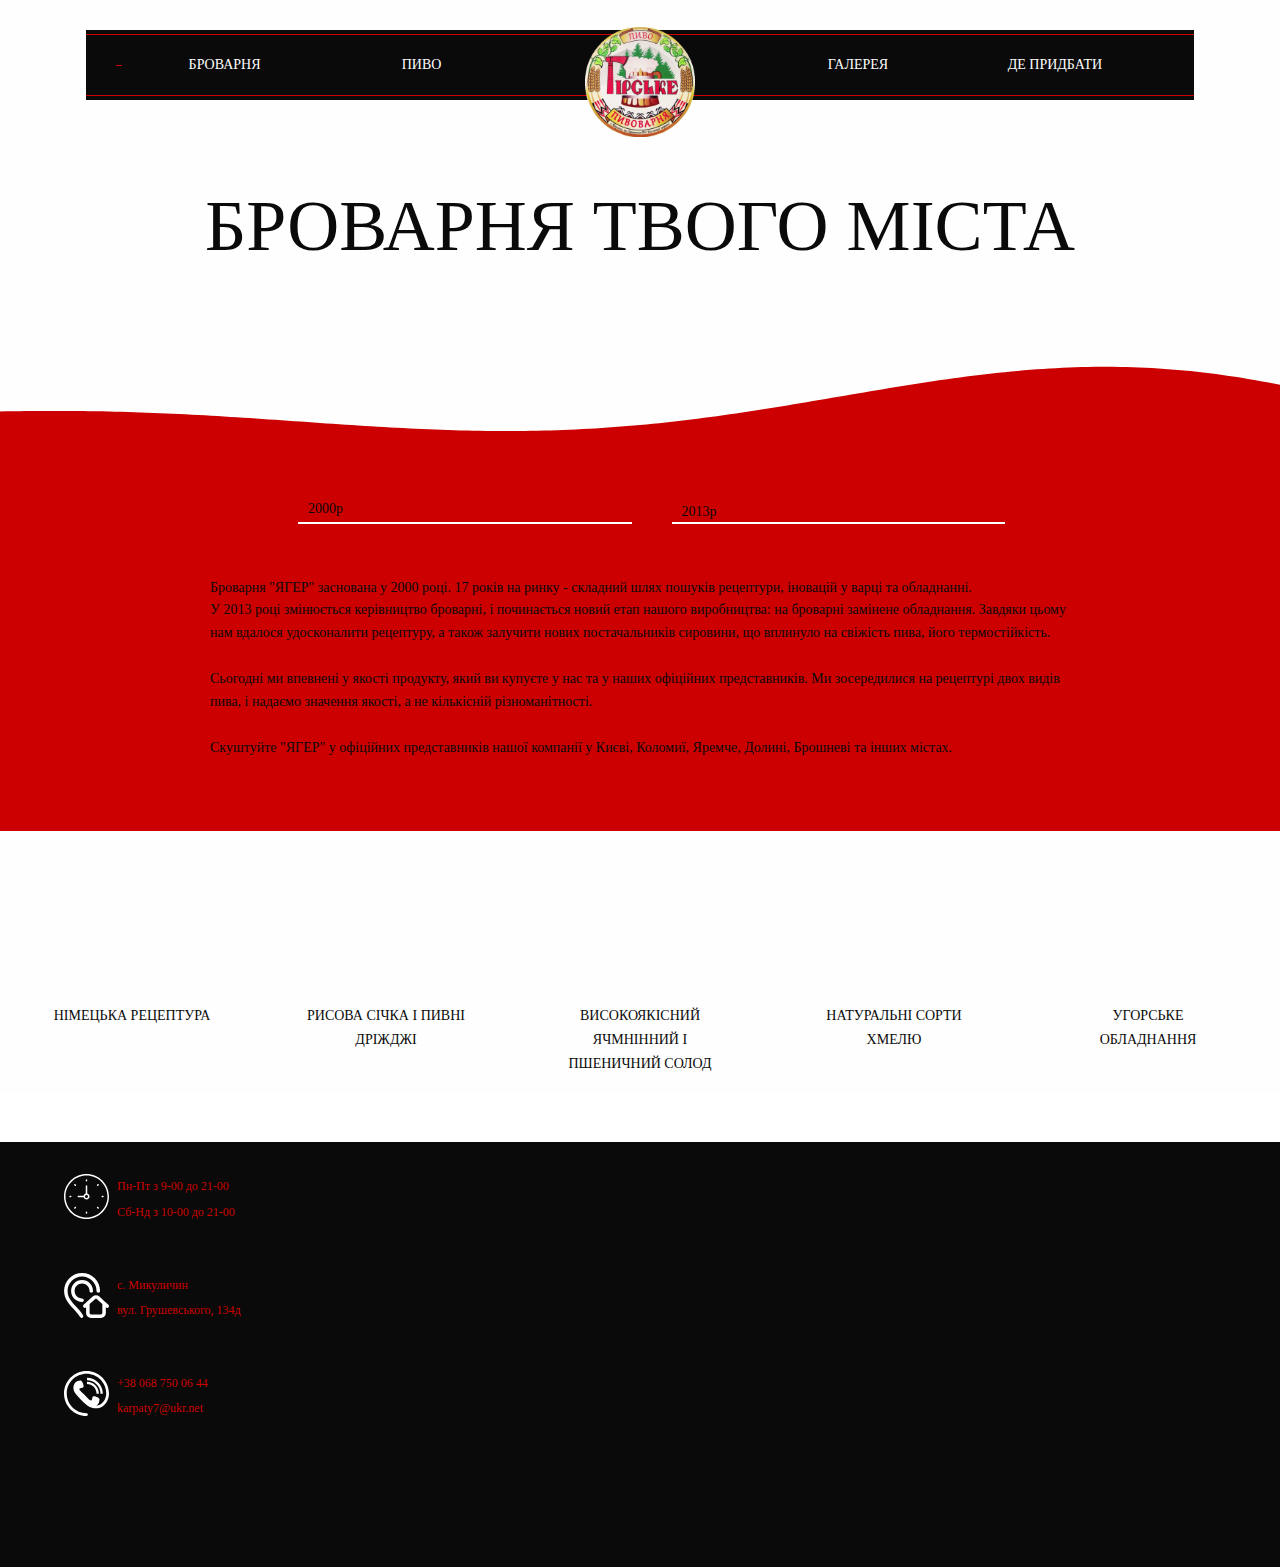
==== commit 7feeace5: "Updated slider on the gallery page" ====
--- a/about.html
+++ b/about.html
@@ -65,7 +65,7 @@
         <div class="container_about">
             <h1 class="title">Броварня твого міста</h1>
         </div>
-        <div class="about_jager">
+        <div class="about_qw">
 
             <div class="bubbles_bg"></div>
 
@@ -75,15 +75,15 @@
 
 
 
-            <div class="jager_content">
+            <div class="qw_content">
                 <div class="timeline">
-                    <i class="i_bow"  style="background-image:url(http://jager.if.ua/wp-content/themes/lionline/dist/images/vector/slide3/bow.svg);">
+                    <i class="i_bow"  style="background-image:url(http://qw.if.ua/wp-content/themes/lionline/dist/images/vector/slide3/bow.svg);">
                         <span>2000p</span>
                     </i>
-                    <i class="i_barrel"  style="background-image:url(http://jager.if.ua/wp-content/themes/lionline/dist/images/vector/slide3/barrel.svg);">
+                    <i class="i_barrel"  style="background-image:url(http://qw.if.ua/wp-content/themes/lionline/dist/images/vector/slide3/barrel.svg);">
                         <span>2013p</span>
                     </i>
-                    <i class="i_target"  style="background-image:url(http://jager.if.ua/wp-content/themes/lionline/dist/images/vector/slide3/target.svg);"></i>
+                    <i class="i_target"  style="background-image:url(http://qw.if.ua/wp-content/themes/lionline/dist/images/vector/slide3/target.svg);"></i>
                 </div>
                 <p>
                 <p>Броварня "ЯГЕР" заснована у 2000 році. 17 років на ринку - складний шлях пошуків рецептури, іновацій у варці та обладнанні.<br />
@@ -96,23 +96,23 @@
         </div>
         <div class="advantages">
             <div class="advantages_item">
-                <i class="i_advantages" style="background-image: url(http://jager.if.ua/wp-content/themes/lionline/dist/images/vector/slide3/german.svg);"></i>
+                <i class="i_advantages" style="background-image: url(http://qw.if.ua/wp-content/themes/lionline/dist/images/vector/slide3/german.svg);"></i>
                 <p>Німецька рецептура</p>
             </div>
             <div class="advantages_item">
-                <i class="i_advantages" style="background-image: url(http://jager.if.ua/wp-content/themes/lionline/dist/images/vector/slide3/rise.svg);"></i>
+                <i class="i_advantages" style="background-image: url(http://qw.if.ua/wp-content/themes/lionline/dist/images/vector/slide3/rise.svg);"></i>
                 <p>Рисова січка і пивні дріжджі</p>
             </div>
             <div class="advantages_item">
-                <i class="i_advantages" style="background-image: url(http://jager.if.ua/wp-content/themes/lionline/dist/images/vector/slide3/barley.svg);"></i>
+                <i class="i_advantages" style="background-image: url(http://qw.if.ua/wp-content/themes/lionline/dist/images/vector/slide3/barley.svg);"></i>
                 <p>Високоякісний ячмнінний і пшеничний солод</p>
             </div>
             <div class="advantages_item">
-                <i class="i_advantages" style="background-image: url(http://jager.if.ua/wp-content/themes/lionline/dist/images/vector/slide3/hop2.svg);"></i>
+                <i class="i_advantages" style="background-image: url(http://qw.if.ua/wp-content/themes/lionline/dist/images/vector/slide3/hop2.svg);"></i>
                 <p>Натуральні сорти хмелю</p>
             </div>
             <div class="advantages_item">
-                <i class="i_advantages" style="background-image: url(http://jager.if.ua/wp-content/themes/lionline/dist/images/vector/slide3/jager_eq.svg);"></i>
+                <i class="i_advantages" style="background-image: url(http://qw.if.ua/wp-content/themes/lionline/dist/images/vector/slide3/qw_eq.svg);"></i>
                 <p>Угорське обладнання</p>
             </div>
         </div>
@@ -152,7 +152,7 @@
                             waterwave.attr({
                                 width: jQuery(waterwave).parent().width() + "px",
                                 // height: jQuery(waterwave).parent().height() + "px"
-                                height: jQuery('.jager_content').outerHeight() + "px"
+                                height: jQuery('.qw_content').outerHeight() + "px"
                             });
                         }
                     }
@@ -225,7 +225,7 @@
 
         jQuery(".waterwave-canvas").waterwave({
             parent : '',
-            color : '#fcb040',
+            color : '#c00',
             direction: 'up',
             background: ''
         });
@@ -273,7 +273,7 @@
             <div class="footer-i">
                 <ul class="social-link">
                     <li>
-                        <a href="https://www.facebook.com/jagerif/">
+                        <a href="https://www.facebook.com/qwif/">
                             <i class="i_social i_facebook" ></i>
                         </a>
                     </li>
--- a/style.css
+++ b/style.css
@@ -5647,8 +5647,8 @@
     transform: rotate(-45deg)
 }
 
-.gallery_slider_next,
-.gallery_slider_prev,
+.slider-next,
+.slider-prev,
 .review_slider_next,
 .review_slider_prev {
     background-color: transparent;
@@ -5661,8 +5661,8 @@
     z-index: 10
 }
 
-.gallery_slider_next div,
-.gallery_slider_prev div,
+.slider-next div,
+.slider-prev div,
 .review_slider_next div,
 .review_slider_prev div {
     display: none;
@@ -5677,14 +5677,14 @@
     margin-top: .375rem
 }
 
-.gallery_slider_next:hover div,
-.gallery_slider_prev:hover div,
+.slider-next:hover div,
+.slider-prev:hover div,
 .review_slider_next:hover div,
 .review_slider_prev:hover div {
     display: block
 }
 
-.gallery_slider_next i:first-child,
+.slider-next i:first-child,
 .review_slider_next i:first-child {
     position: absolute;
     z-index: 2;
@@ -5692,7 +5692,7 @@
     top: 0
 }
 
-.gallery_slider_next i:last-child,
+.slider-next i:last-child,
 .review_slider_next i:last-child {
     position: absolute;
     top: 0;
@@ -5700,23 +5700,23 @@
     z-index: 1
 }
 
-.gallery_slider_next:hover,
+.slider-next:hover,
 .review_slider_next:hover {
     opacity: 1
 }
 
-.gallery_slider_next:hover i:first-child,
+.slider-next:hover i:first-child,
 .review_slider_next:hover i:first-child {
     right: -2px
 }
 
-.gallery_slider_prev i,
+.slider-prev i,
 .review_slider_prev i {
     -webkit-transform: scaleX(-1);
     transform: scaleX(-1)
 }
 
-.gallery_slider_prev i:first-child,
+.slider-prev i:first-child,
 .review_slider_prev i:first-child {
     position: absolute;
     z-index: 2;
@@ -5724,7 +5724,7 @@
     top: 0
 }
 
-.gallery_slider_prev i:last-child,
+.slider-prev i:last-child,
 .review_slider_prev i:last-child {
     position: absolute;
     top: 0;
@@ -5732,12 +5732,12 @@
     z-index: 1
 }
 
-.gallery_slider_prev:hover,
+.slider-prev:hover,
 .review_slider_prev:hover {
     opacity: 1
 }
 
-.gallery_slider_prev:hover i:first-child,
+.slider-prev:hover i:first-child,
 .review_slider_prev:hover i:first-child {
     right: 2px
 }
@@ -5788,12 +5788,12 @@
     }
 }
 
-.gallery_slider_next {
+.slider-next {
     bottom: 50%;
     right: 0
 }
 
-.gallery_slider_prev {
+.slider-prev {
     bottom: 50%;
     left: calc(0% + 77px)
 }
@@ -5830,7 +5830,7 @@
     -ms-flex-align: center;
     align-items: center;
     color: #fefefe;
-    border: 1px solid #fcb040;
+    border: 1px solid #c00;
     background-color: rgba(0, 0, 0, .7);
     z-index: 3;
     box-sizing: border-box
@@ -5882,7 +5882,7 @@
     background-image: url(../images/);
     width: 10px;
     height: 10px;
-    background-color: #fcb040;
+    background-color: #c00;
     border-radius: 50%;
     left: 0;
     bottom: -40px
@@ -5918,8 +5918,8 @@
     -webkit-box-align: center;
     -ms-flex-align: center;
     align-items: center;
-    border: 1px solid #fcb040;
-    color: #fcb040;
+    border: 1px solid #c00;
+    color: #c00;
     font-size: 1.125rem;
     transition: all .5s ease
 }
@@ -5965,7 +5965,7 @@
 }
 
 .btn_error_wrap:hover .btn_error {
-    color: #fcb040
+    color: #c00
 }
 
 .btn_error_wrap:hover:before {
@@ -6031,13 +6031,13 @@
     background-image: url(../images/vector/footer/pinterest-hover.svg)
 }
 
-.i_mini_arrow {
-    width: 77px;
-    height: 30px
+.arrow-m {
+    width: 100px;
+    height: 80px
 }
 
 .i_hop,
-.i_mini_arrow {
+.arrow-m {
     display: inline-block;
     background-size: contain;
     background-repeat: no-repeat;
@@ -6173,7 +6173,7 @@
     margin: 50px auto
 }
 
-.i_mini_arrow_404 {
+.arrow-m_404 {
     display: inline-block;
     height: 16px;
     width: 36px;
@@ -6185,7 +6185,7 @@
 
 .i_alert_arrow-left,
 .i_alert_arrow-right,
-.i_mini_arrow_404 {
+.arrow-m_404 {
     background-position: 50%;
     background-size: cover;
     background-repeat: no-repeat
@@ -6254,7 +6254,7 @@
 }
 
 .about_buble_1 {
-    background: #fcb040;
+    background: #c00;
     border-radius: 100%;
     box-shadow: inset 0 0 15px 0 hsla(36, 94%, 69%, .45)
 }
@@ -6268,7 +6268,7 @@
 
 .about_buble_2 {
     border-radius: 100%;
-    border: 3px solid #fcb040
+    border: 3px solid #c00
 }
 
 .move {
@@ -7452,7 +7452,7 @@
     right: 8px;
     height: 23px;
     width: 1px;
-    background-color: #fcb040;
+    background-color: #c00;
     -webkit-transform: rotate(35deg);
     transform: rotate(35deg);
     z-index: 1
@@ -7463,7 +7463,7 @@
     position: absolute;
     width: 15px;
     height: 1px;
-    background-color: #fcb040;
+    background-color: #c00;
     top: 30px;
     right: 0
 }
@@ -7480,7 +7480,7 @@
     right: 8px;
     height: 23px;
     width: 1px;
-    background-color: #fcb040;
+    background-color: #c00;
     -webkit-transform: rotate(-35deg);
     transform: rotate(-35deg);
     z-index: 1
@@ -7491,7 +7491,7 @@
     position: absolute;
     width: 15px;
     height: 1px;
-    background-color: #fcb040;
+    background-color: #c00;
     top: 4px;
     right: 0
 }
@@ -7535,7 +7535,7 @@
     right: -10px;
     height: 23px;
     width: 1px;
-    background-color: #fcb040;
+    background-color: #c00;
     -webkit-transform: rotate(35deg);
     transform: rotate(35deg);
     z-index: 1
@@ -7546,7 +7546,7 @@
     position: absolute;
     width: 15px;
     height: 1px;
-    background-color: #fcb040;
+    background-color: #c00;
     bottom: 30px
 }
 
@@ -7562,7 +7562,7 @@
     right: 13px;
     height: 23px;
     width: 1px;
-    background-color: #fcb040;
+    background-color: #c00;
     -webkit-transform: rotate(-35deg);
     transform: rotate(-35deg);
     z-index: 1
@@ -7573,7 +7573,7 @@
     position: absolute;
     width: 15px;
     height: 1px;
-    background-color: #fcb040;
+    background-color: #c00;
     bottom: 4px
 }
 
@@ -7617,7 +7617,7 @@
     position: absolute;
     top: -25px;
     left: 2px;
-    background-color: #fcb040;
+    background-color: #c00;
     border-bottom-left-radius: 1px
 }
 
@@ -7628,7 +7628,7 @@
     position: absolute;
     top: -18px;
     left: 1px;
-    background-color: #fcb040;
+    background-color: #c00;
     -webkit-transform: rotate(-13deg);
     transform: rotate(-13deg);
     border-bottom-left-radius: 3px
@@ -7649,7 +7649,7 @@
     top: -25px;
     right: 2px;
     border-bottom-right-radius: 1px;
-    background-color: #fcb040
+    background-color: #c00
 }
 
 .nav_figure .nav_figure_triange_2:after {
@@ -7659,7 +7659,7 @@
     position: absolute;
     top: -18px;
     right: 1px;
-    background-color: #fcb040;
+    background-color: #c00;
     -webkit-transform: rotate(13deg);
     transform: rotate(13deg);
     border-bottom-right-radius: 3px
@@ -7698,7 +7698,7 @@
 .figure_arrow_main {
     height: 1px;
     width: 100%;
-    background-color: #fcb040
+    background-color: #c00
 }
 
 .figure_small_circle {
@@ -7706,7 +7706,7 @@
     width: 8px;
     height: 8px;
     border-radius: 50%;
-    background-color: #fcb040
+    background-color: #c00
 }
 
 header {
@@ -7751,7 +7751,7 @@
     width: 50px;
     height: 46px;
     background-color: #0a0a0a;
-    border: 2px solid #fcb040;
+    border: 2px solid #c00;
     border-top: none
 }
 
@@ -7834,8 +7834,8 @@
 
 header .header-container ul {
     height: 100%;
-    border-top: 1px solid #fcb040;
-    border-bottom: 1px solid #fcb040;
+    border-top: 1px solid #c00;
+    border-bottom: 1px solid #c00;
     display: -webkit-box;
     display: -ms-flexbox;
     display: flex;
@@ -7860,8 +7860,8 @@
         height: 100%;
         border-top: 0;
         border-bottom: 0;
-        border-left: 3px solid #fcb040;
-        border-right: 3px solid #fcb040
+        border-left: 3px solid #c00;
+        border-right: 3px solid #c00
     }
 }
 
@@ -7898,7 +7898,7 @@
 }
 
 header .header-container ul li a:hover {
-    color: #fcb040
+    color: #c00
 }
 
 header .header-container ul li a:hover:after {
@@ -7941,7 +7941,7 @@
 }
 
 header .header-container ul li.current_page_item a {
-    color: #fcb040
+    color: #c00
 }
 
 header .header-container ul li.current_page_item a:after {
@@ -8172,7 +8172,7 @@
 
 footer {
     overflow: hidden;
-    color: #fcb040;
+    color: #c00;
     font-size: .75rem;
     position: relative;
     background-color: #0a0a0a;
@@ -8241,7 +8241,7 @@
 
 footer .footer-b-center ul li {
     font-size: .625rem;
-    color: #fcb040;
+    color: #c00;
     text-align: center
 }
 
@@ -8466,7 +8466,7 @@
 @-moz-document url-prefix() {
     .age_block .age_block {
         border-image: none;
-        border: 1px solid #fcb040
+        border: 1px solid #c00
     }
 }
 
@@ -8501,14 +8501,14 @@
     height: 700px
 }
 
-.age_block .jager_logo {
+.age_block .qw_logo {
     width: 235px;
     height: 220px;
     margin: 1.5rem auto
 }
 
 @media screen and (max-width:90rem) {
-    .age_block .jager_logo {
+    .age_block .qw_logo {
         width: 180px;
         height: 180px;
         margin: 1rem auto .5rem
@@ -8516,7 +8516,7 @@
 }
 
 @media screen and (max-width:40rem) {
-    .age_block .jager_logo {
+    .age_block .qw_logo {
         width: 200px;
         height: 200px
     }
@@ -8552,7 +8552,7 @@
     -ms-flex-align: center;
     align-items: center;
     padding: 1rem;
-    border: 1px solid #fcb040;
+    border: 1px solid #c00;
     max-width: 300px;
     margin: 4rem auto 1rem
 }
@@ -8565,7 +8565,7 @@
 
 .age_block .btn_i_have_18 span {
     font-size: 1.125rem;
-    color: #fcb040
+    color: #c00
 }
 
 @media screen and (max-width:90rem) {
@@ -8621,7 +8621,7 @@
 
 .age_block .btn_i_not_have_18 {
     font-size: .875rem;
-    color: #fcb040;
+    color: #c00;
     text-align: center;
     display: block;
     margin: 0 auto 1.5rem;
@@ -8633,7 +8633,7 @@
 .age_block .btn_i_not_have_18:before {
     content: "";
     width: 100%;
-    border-bottom: 1px dotted #fcb040;
+    border-bottom: 1px dotted #c00;
     position: absolute;
     bottom: -2px
 }
@@ -8789,7 +8789,7 @@
 
 .border_age_inside,
 .border_age_outside {
-    border: 1px solid #fcb040
+    border: 1px solid #c00
 }
 
 .border_age_inside {
@@ -8812,11 +8812,11 @@
     }
 }
 
-.jager_font {
+.qw_font {
     text-align: center;
     position: relative;
     text-transform: uppercase;
-    color: #fcb040;
+    color: #c00;
     font-size: 3rem;
     text-shadow: none;
     font-family: BitterBold, Georgia, Times New Roman;
@@ -8825,18 +8825,18 @@
 }
 
 @media screen and (max-width:30rem) {
-    .jager_font {
+    .qw_font {
         font-size: 2rem
     }
 }
 
 @media screen and (max-width:21.25rem) {
-    .jager_font {
+    .qw_font {
         font-size: 1.7rem
     }
 }
 
-.jager_font span {
+.qw_font span {
     position: absolute;
     color: #fefefe;
     top: -3px;
@@ -8919,7 +8919,7 @@
 .block-container ul li {
     text-transform: uppercase;
     position: absolute;
-    color: #fcb040;
+    color: #c00;
     font-size: 2.375rem;
     text-shadow: none;
     -webkit-transform: skewY(-8deg);
@@ -8944,7 +8944,7 @@
     left: 245px;
     margin: auto;
     top: 120px;
-    color: #fcb040;
+    color: #c00;
     font-family: BitterRegular, Georgia, Times New Roman
 }
 
@@ -9046,11 +9046,11 @@
     z-index: 1
 }
 
-.jager_slider {
+.slider-container {
     position: relative
 }
 
-.jager_slider__item {
+.slider-container-i {
     width: 100%;
     min-height: 100vh;
     height: 100%;
@@ -9059,7 +9059,7 @@
     background-repeat: no-repeat
 }
 
-.gallery_buttons_wrap {
+.slider-buttons-container {
     position: relative;
     max-width: 101.25rem;
     margin: 0 auto;
@@ -9067,25 +9067,25 @@
 }
 
 @media screen and (max-width:102.5rem) {
-    .gallery_buttons_wrap {
+    .slider-buttons-container {
         max-width: 100%;
         margin: 0 4rem
     }
 }
 
 @media screen and (max-width:63.9375rem) {
-    .gallery_buttons_wrap {
+    .slider-buttons-container {
         margin: 0 2rem
     }
 }
 
 @media screen and (max-width:40rem) {
-    .gallery_buttons_wrap {
+    .slider-buttons-container {
         margin: 0 1rem
     }
 }
 
-.gallery_buttons_position {
+.slider-buttons {
     position: absolute;
     top: 0;
     bottom: 0;
@@ -9106,7 +9106,7 @@
 
 ul.slick-dots li {
     display: inline-block;
-    margin-right: .625rem;
+    margin-right: 10px;
     position: relative
 }
 
@@ -9115,7 +9115,7 @@
     height: 25px;
     border-radius: 50%;
     background-color: #0a0a0a;
-    border: 2px solid #fcb040;
+    border: 2px solid #c00;
     color: transparent;
     cursor: pointer;
     transition: all .5s ease;
@@ -9130,7 +9130,7 @@
     right: -14px;
     width: 12px;
     height: 2px;
-    background-color: #fcb040
+    background-color: #c00
 }
 
 ul.slick-dots li button:hover {
@@ -9162,7 +9162,7 @@
     content: "";
     width: 20px;
     height: 2px;
-    background-color: #fcb040;
+    background-color: #c00;
     position: absolute;
     top: 14px
 }
@@ -9206,7 +9206,7 @@
     right: 0
 }
 
-.section_map #jager_map {
+.section_map #qw_map {
     width: 100%;
     height: 760px;
     min-height: 100vh
@@ -9364,26 +9364,26 @@
     }
 }
 
-.about_jager {
+.about_qw {
     margin-top: 230px;
     position: relative;
     height: 100%
 }
 
-.about_jager .jager_content {
+.about_qw .qw_content {
     padding-bottom: 1.5rem;
     position: relative;
     z-index: 1;
-    background-color: #fcb040
+    background-color: #c00
 }
 
 @media screen and (max-width:63.9375rem) {
-    .about_jager .jager_content {
+    .about_qw .qw_content {
         padding: .5rem
     }
 }
 
-.about_jager .jager_content>p {
+.about_qw .qw_content>p {
     -ms-text-align-last: left;
     text-align-last: left;
     margin-top: 1.5rem;
@@ -9393,15 +9393,15 @@
     font-size: .875rem
 }
 
-.about_jager .jager_content>p:first-child {
+.about_qw .qw_content>p:first-child {
     margin-top: 3.5rem
 }
 
-.about_jager .jager_content>p:last-child {
+.about_qw .qw_content>p:last-child {
     margin-bottom: 3rem
 }
 
-.about_jager .timeline {
+.about_qw .timeline {
     max-width: 784px;
     width: 100%;
     margin: 1rem auto;
@@ -9417,7 +9417,7 @@
     position: relative
 }
 
-.about_jager .timeline:before {
+.about_qw .timeline:before {
     content: "";
     position: absolute;
     top: 0;
@@ -9429,8 +9429,8 @@
     z-index: 1
 }
 
-.about_jager .timeline i {
-    background-color: #fcb040;
+.about_qw .timeline i {
+    background-color: #c00;
     z-index: 2;
     padding: 0 .5rem;
     position: relative;
@@ -9438,13 +9438,13 @@
     font-size: .875rem
 }
 
-.about_jager .timeline i span {
+.about_qw .timeline i span {
     position: absolute;
     top: 5px;
     right: -45px
 }
 
-.about_jager #water_bg {
+.about_qw #water_bg {
     position: absolute;
     top: -250px;
     left: 0;
@@ -9455,7 +9455,7 @@
 }
 
 @media screen and (max-width:40rem) {
-    .about_jager #water_bg {
+    .about_qw #water_bg {
         top: -220px
     }
 }
@@ -9478,8 +9478,8 @@
     width: 30px;
     height: 30px;
     border-radius: 50%;
-    border: 2px solid #fcb040;
-    background: #fcb040;
+    border: 2px solid #c00;
+    background: #c00;
     will-change: transform;
     transition: 5s
 }
@@ -9707,18 +9707,18 @@
     justify-content: center
 }
 
-.beer_name>.jager_font {
+.beer_name>.qw_font {
     font-size: 2rem;
     font-family: BitterRegular, Georgia, Times New Roman;
     line-height: 1.4
 }
 
-.beer_name>.jager_font:last-child {
+.beer_name>.qw_font:last-child {
     position: relative
 }
 
-.beer_name>.jager_font:last-child:after,
-.beer_name>.jager_font:last-child:before {
+.beer_name>.qw_font:last-child:after,
+.beer_name>.qw_font:last-child:before {
     content: "";
     width: 25px;
     height: 15px;
@@ -9731,11 +9731,11 @@
     margin: auto 0
 }
 
-.beer_name>.jager_font:last-child:before {
+.beer_name>.qw_font:last-child:before {
     right: -28px
 }
 
-.beer_name>.jager_font:last-child:after {
+.beer_name>.qw_font:last-child:after {
     left: -28px
 }
 
@@ -9788,7 +9788,7 @@
 .beer_border {
     padding: 1rem;
     position: relative;
-    border: 1px solid #fcb040;
+    border: 1px solid #c00;
     text-align: center;
     margin: 1.25rem 0
 }
@@ -9841,7 +9841,7 @@
     content: "";
     width: 10px;
     height: 10px;
-    border: 1px solid #fcb040;
+    border: 1px solid #c00;
     position: absolute
 }
 
@@ -9957,7 +9957,7 @@
 
 .procent {
     margin: 0 .5rem;
-    color: #fcb040;
+    color: #c00;
     font-size: 2.625rem;
     line-height: 1
 }
@@ -10242,8 +10242,8 @@
 
 .people_review {
     width: 100%;
-    border-top: 1px solid #fcb040;
-    border-bottom: 1px solid #fcb040;
+    border-top: 1px solid #c00;
+    border-bottom: 1px solid #c00;
     background-color: #0a0a0a;
     padding-bottom: 2.5rem;
     position: relative;
@@ -10309,7 +10309,7 @@
 }
 
 .people_review_photo-circle:before {
-    border: 1px solid #fcb040;
+    border: 1px solid #c00;
     border-radius: 50%
 }
 
@@ -10327,12 +10327,12 @@
 }
 
 .people_review_photo-square:before {
-    border: 1px solid #fcb040
+    border: 1px solid #c00
 }
 
 .people_review_name {
     font-family: BitterRegular, Georgia, Times New Roman;
-    color: #fcb040;
+    color: #c00;
     font-size: 18px;
     margin-bottom: 0;
     text-align: center
@@ -10342,7 +10342,7 @@
     text-align: center;
     margin: 0;
     font-size: .875rem;
-    color: #fcb040
+    color: #c00
 }
 
 .people_review_text {
@@ -10357,7 +10357,7 @@
 .people_review_text:after,
 .people_review_text:before {
     content: ' " ';
-    color: #fcb040
+    color: #c00
 }
 
 .event_statistic {
@@ -10748,7 +10748,7 @@
 }
 
 .subscribe__form__success__text {
-    color: #fcb040;
+    color: #c00;
     margin-bottom: .5rem;
     font-size: 1.125rem!important;
     text-transform: uppercase
@@ -10812,10 +10812,10 @@
     display: block;
     max-width: 480px;
     border: none;
-    border-bottom: 1px solid #fcb040;
+    border-bottom: 1px solid #c00;
     background-color: transparent;
     box-shadow: none;
-    color: #fcb040;
+    color: #c00;
     margin: 0
 }
 
@@ -10827,11 +10827,11 @@
 .subscribe__input input[type=text]:valid~label {
     top: -10px;
     font-size: .625rem;
-    color: #fcb040
+    color: #c00
 }
 
 .subscribe__input label {
-    color: #fcb040;
+    color: #c00;
     font-weight: 400;
     position: absolute;
     pointer-events: none;
@@ -10854,7 +10854,7 @@
     width: 0;
     bottom: 1px;
     position: absolute;
-    background: #fcb040;
+    background: #c00;
     transition: all .2s ease
 }
 
@@ -10922,7 +10922,7 @@
     .subscribe__submit {
         margin-top: 2rem;
         margin-left: 0;
-        border: 1px solid #fcb040;
+        border: 1px solid #c00;
         padding: .625rem
     }
 }
@@ -10930,7 +10930,7 @@
 .subscribe__submit input[type=submit] {
     outline: none;
     background: transparent;
-    color: #fcb040;
+    color: #c00;
     font-family: BitterBold, Georgia, Times New Roman;
     font-size: 1.5rem;
     border: none;
@@ -11130,7 +11130,7 @@
 }
 
 .circle__event:hover .circle__event__item {
-    border-color: #fcb040
+    border-color: #c00
 }
 
 .circle__event.circle__event-active {
@@ -11140,7 +11140,7 @@
 }
 
 .circle__event.circle__event-active .circle__event__item {
-    border: 2px solid #fcb040
+    border: 2px solid #c00
 }
 
 .circle__event.circle__event-active .circle__event__icon {
@@ -11287,7 +11287,7 @@
     align-items: center
 }
 
-#preloader_block .logo_jager_wrap {
+#preloader_block .logo_qw_wrap {
     position: relative;
     width: 290px;
     height: 290px;
@@ -11377,7 +11377,7 @@
     height: 222px;
     border-radius: 100%;
     border: 2px solid transparent;
-    border-top-color: #fcb040;
+    border-top-color: #c00;
     z-index: 1;
     -webkit-animation: spin 1s infinite linear;
     animation: spin 1s infinite linear
@@ -11533,7 +11533,7 @@
 }
 
 .pimp_info {
-    background-color: #fcb040;
+    background-color: #c00;
     padding: .5rem 0;
     height: 40px;
     position: relative
@@ -11545,7 +11545,7 @@
     left: -40px;
     top: 0;
     border: 20px solid transparent;
-    border-right: 20px solid #fcb040
+    border-right: 20px solid #c00
 }
 
 .pimp_info:after {
@@ -11554,7 +11554,7 @@
     top: 0;
     right: -40px;
     border: 20px solid transparent;
-    border-left: 20px solid #fcb040
+    border-left: 20px solid #c00
 }
 
 .map_popup_slider>.slick-dots {
@@ -11609,7 +11609,7 @@
 
 .close-button {
     position: absolute;
-    color: #fcb040!important;
+    color: #c00!important;
     font-size: 1.5rem;
     top: -5px;
     right: 3px
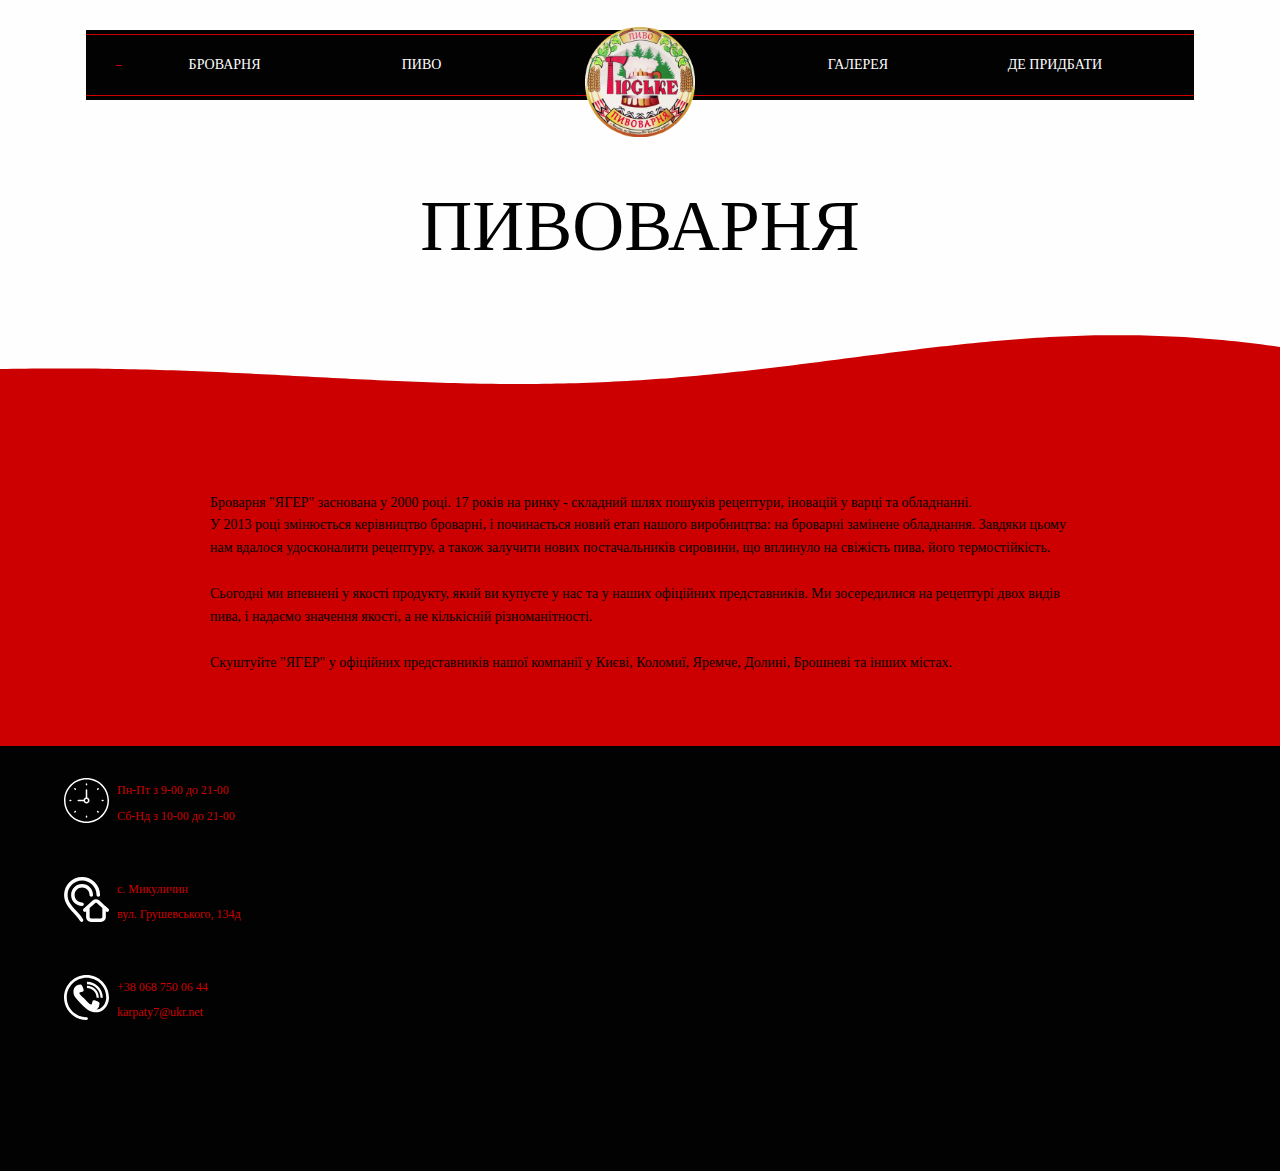
==== commit cf65455a: "Updated about page" ====
--- a/about.html
+++ b/about.html
@@ -63,7 +63,7 @@
 
     <section class="section_about">
         <div class="container_about">
-            <h1 class="title">Броварня твого міста</h1>
+            <h1 class="title">Пивоварня</h1>
         </div>
         <div class="about_qw">
 
@@ -76,15 +76,6 @@
 
 
             <div class="qw_content">
-                <div class="timeline">
-                    <i class="i_bow"  style="background-image:url(http://qw.if.ua/wp-content/themes/lionline/dist/images/vector/slide3/bow.svg);">
-                        <span>2000p</span>
-                    </i>
-                    <i class="i_barrel"  style="background-image:url(http://qw.if.ua/wp-content/themes/lionline/dist/images/vector/slide3/barrel.svg);">
-                        <span>2013p</span>
-                    </i>
-                    <i class="i_target"  style="background-image:url(http://qw.if.ua/wp-content/themes/lionline/dist/images/vector/slide3/target.svg);"></i>
-                </div>
                 <p>
                 <p>Броварня "ЯГЕР" заснована у 2000 році. 17 років на ринку - складний шлях пошуків рецептури, іновацій у варці та обладнанні.<br />
                     У 2013 році змінюється керівництво броварні, і починається новий етап нашого виробництва: на броварні замінене обладнання. Завдяки цьому нам вдалося удосконалити рецептуру, а також залучити нових постачальників сировини, що вплинуло на свіжість пива, його термостійкість.</p>
@@ -92,31 +83,7 @@
                 <p>Скуштуйте "ЯГЕР" у офіційних представників нашої компанії у Києві, Коломиї, Яремче, Долині, Брошневі та інших містах. </p>
                 </p>
             </div>
-
-        </div>
-        <div class="advantages">
-            <div class="advantages_item">
-                <i class="i_advantages" style="background-image: url(http://qw.if.ua/wp-content/themes/lionline/dist/images/vector/slide3/german.svg);"></i>
-                <p>Німецька рецептура</p>
-            </div>
-            <div class="advantages_item">
-                <i class="i_advantages" style="background-image: url(http://qw.if.ua/wp-content/themes/lionline/dist/images/vector/slide3/rise.svg);"></i>
-                <p>Рисова січка і пивні дріжджі</p>
-            </div>
-            <div class="advantages_item">
-                <i class="i_advantages" style="background-image: url(http://qw.if.ua/wp-content/themes/lionline/dist/images/vector/slide3/barley.svg);"></i>
-                <p>Високоякісний ячмнінний і пшеничний солод</p>
-            </div>
-            <div class="advantages_item">
-                <i class="i_advantages" style="background-image: url(http://qw.if.ua/wp-content/themes/lionline/dist/images/vector/slide3/hop2.svg);"></i>
-                <p>Натуральні сорти хмелю</p>
-            </div>
-            <div class="advantages_item">
-                <i class="i_advantages" style="background-image: url(http://qw.if.ua/wp-content/themes/lionline/dist/images/vector/slide3/qw_eq.svg);"></i>
-                <p>Угорське обладнання</p>
-            </div>
-        </div>
-
+        </div>
     </section>
 
     <script>
--- a/style.css
+++ b/style.css
@@ -5510,7 +5510,7 @@
 
 body {
     font-size: 16px!important;
-    color: #0a0a0a;
+    color: #020202;
     line-height: 24px;
     font-family: BitterRegular, Georgia, Times New Roman;
     position: relative;
@@ -6055,13 +6055,13 @@
     }
 }
 
-.i_advantages {
+.i_adv {
     width: 110px;
     height: 85px;
     margin-bottom: 1.125rem
 }
 
-.i_advantages,
+.i_adv,
 .i_bow {
     display: inline-block;
     background-size: contain;
@@ -7440,7 +7440,7 @@
 }
 
 .figure.figure-left .figure__triangle_1 {
-    border-top: 35px solid #0a0a0a;
+    border-top: 35px solid #020202;
     border-left: 22px solid transparent;
     position: relative
 }
@@ -7470,7 +7470,7 @@
 
 .figure.figure-left .figure__triangle_2 {
     border-left: 22px solid transparent;
-    border-bottom: 35px solid #0a0a0a
+    border-bottom: 35px solid #020202
 }
 
 .figure.figure-left .figure__triangle_2:before {
@@ -7523,7 +7523,7 @@
 }
 
 .figure.figure-right .figure__triangle_1 {
-    border-top: 35px solid #0a0a0a;
+    border-top: 35px solid #020202;
     border-right: 22px solid transparent;
     position: relative
 }
@@ -7552,7 +7552,7 @@
 
 .figure.figure-right .figure__triangle_2 {
     border-right: 22px solid transparent;
-    border-bottom: 35px solid #0a0a0a
+    border-bottom: 35px solid #020202
 }
 
 .figure.figure-right .figure__triangle_2:before {
@@ -7606,7 +7606,7 @@
 .nav_figure .nav_figure_triange_1 {
     position: absolute;
     left: 2px;
-    border-top: 25px solid #0a0a0a;
+    border-top: 25px solid #020202;
     border-right: 112px solid transparent
 }
 
@@ -7637,7 +7637,7 @@
 .nav_figure .nav_figure_triange_2 {
     position: absolute;
     right: 3px;
-    border-top: 25px solid #0a0a0a;
+    border-top: 25px solid #020202;
     border-left: 112px solid transparent
 }
 
@@ -7737,6 +7737,12 @@
     z-index: 1
 }
 
+@media screen and (max-width:63.9375rem) {
+    .contact header .logo {
+        top: 55px
+    }
+}
+
 header .button-container,
 header .logo {
     position: absolute;
@@ -7750,7 +7756,7 @@
     bottom: -130px;
     width: 50px;
     height: 46px;
-    background-color: #0a0a0a;
+    background-color: #020202;
     border: 2px solid #c00;
     border-top: none
 }
@@ -7886,7 +7892,7 @@
 }
 
 header .header-container ul li a {
-    background-color: #0a0a0a;
+    background-color: #020202;
     padding: 0 2px;
     position: relative;
     display: block;
@@ -7987,7 +7993,7 @@
     width: 50%;
     position: relative;
     padding: 4px 0;
-    background-color: #0a0a0a
+    background-color: #020202
 }
 
 @media screen and (max-width:71.25rem) {
@@ -8175,7 +8181,7 @@
     color: #c00;
     font-size: .75rem;
     position: relative;
-    background-color: #0a0a0a;
+    background-color: #020202;
     background-position: 49.6% 15px
 }
 
@@ -8407,7 +8413,7 @@
     height: 100%;
     min-height: 100vh;
     position: relative;
-    background-color: #0a0a0a;
+    background-color: #020202;
     color: #fefefe
 }
 
@@ -8691,7 +8697,7 @@
 }
 
 .section_404 {
-    background: #0a0a0a;
+    background: #020202;
     min-height: 100vh;
     height: 100%;
     display: -webkit-box;
@@ -9114,7 +9120,7 @@
     width: 25px;
     height: 25px;
     border-radius: 50%;
-    background-color: #0a0a0a;
+    background-color: #020202;
     border: 2px solid #c00;
     color: transparent;
     cursor: pointer;
@@ -9206,15 +9212,24 @@
     right: 0
 }
 
-.section_map #qw_map {
+.map-container,
+.map-container iframe {
     width: 100%;
-    height: 760px;
+    min-height: 100vh;
+    bottom: 0;
+}
+
+div.gm-style div:nth-child(11) {
+    top: 135px
+}
+
+.map-container #qw_map {
+    width: 100%;
     min-height: 100vh
 }
 
 .section_about {
     width: 100%;
-    min-height: 100vh;
     background-color: #fefefe
 }
 
@@ -9296,7 +9311,7 @@
     }
 }
 
-.advantages {
+.adv {
     max-width: 1270px;
     width: 100%;
     display: -webkit-box;
@@ -9306,7 +9321,7 @@
 }
 
 @media screen and (max-width:40rem) {
-    .advantages {
+    .adv {
         -webkit-box-orient: vertical;
         -webkit-box-direction: normal;
         -ms-flex-direction: column;
@@ -9314,7 +9329,7 @@
     }
 }
 
-.advantages_item {
+.adv_item {
     width: 20%;
     display: -webkit-box;
     display: -ms-flexbox;
@@ -9331,26 +9346,26 @@
 }
 
 @media screen and (max-width:71.25rem) {
-    .advantages_item {
+    .adv_item {
         padding: 0 2rem
     }
 }
 
 @media screen and (max-width:57.5rem) {
-    .advantages_item {
+    .adv_item {
         padding: 0 1rem
     }
 }
 
 @media screen and (max-width:40rem) {
-    .advantages_item {
+    .adv_item {
         width: 100%;
         margin-bottom: .5rem;
         padding: 0
     }
 }
 
-.advantages_item p {
+.adv_item p {
     width: 100%;
     font-size: .875rem;
     line-height: 24px;
@@ -9359,7 +9374,7 @@
 }
 
 @media screen and (min-width:40rem) and (max-width:64rem) {
-    .advantages_item p {
+    .adv_item p {
         font-size: .75rem
     }
 }
@@ -9548,7 +9563,7 @@
     display: -webkit-box;
     display: -ms-flexbox;
     display: flex;
-    background-color: #0a0a0a;
+    background-color: #020202;
     width: 100%
 }
 
@@ -9795,7 +9810,7 @@
 
 .beer_border p {
     padding: .5rem 0;
-    background-color: #0a0a0a;
+    background-color: #020202;
     color: #fefefe;
     margin: 0
 }
@@ -10100,7 +10115,7 @@
 }
 
 .section_reviews {
-    background-color: #0a0a0a;
+    background-color: #020202;
     color: #fefefe
 }
 
@@ -10244,7 +10259,7 @@
     width: 100%;
     border-top: 1px solid #c00;
     border-bottom: 1px solid #c00;
-    background-color: #0a0a0a;
+    background-color: #020202;
     padding-bottom: 2.5rem;
     position: relative;
     padding-top: 5rem;
@@ -10480,7 +10495,7 @@
 
 .section_contacts {
     width: 100%;
-    background-color: #0a0a0a;
+    background-color: #020202;
     color: #fefefe;
     height: 100%
 }
@@ -10566,7 +10581,7 @@
     right: 0;
     left: 0;
     margin: 0 auto;
-    background-color: #0a0a0a
+    background-color: #020202
 }
 
 .border_info p {
@@ -11108,7 +11123,7 @@
     transition: all 1s ease;
     text-align: center;
     position: absolute;
-    background-color: #0a0a0a
+    background-color: #020202
 }
 
 .circle__event__item {
@@ -11275,7 +11290,7 @@
     min-height: 100vh;
     height: 800px;
     width: 100%;
-    background-color: #0a0a0a;
+    background-color: #020202;
     display: -webkit-box;
     display: -ms-flexbox;
     display: flex;
@@ -11477,7 +11492,7 @@
 
 .reveal_body {
     position: relative;
-    border: 1px solid #0a0a0a
+    border: 1px solid #020202
 }
 
 .reveal_body:after,
@@ -11486,7 +11501,7 @@
     width: 10px;
     height: 10px;
     box-sizing: border-box;
-    border: 1px solid #0a0a0a;
+    border: 1px solid #020202;
     position: absolute
 }
 
@@ -11511,8 +11526,8 @@
 .reveal_info {
     height: 70px;
     background-color: #fefefe;
-    color: #0a0a0a;
-    border-bottom: 2px solid #0a0a0a
+    color: #020202;
+    border-bottom: 2px solid #020202
 }
 
 .pimp_info,
